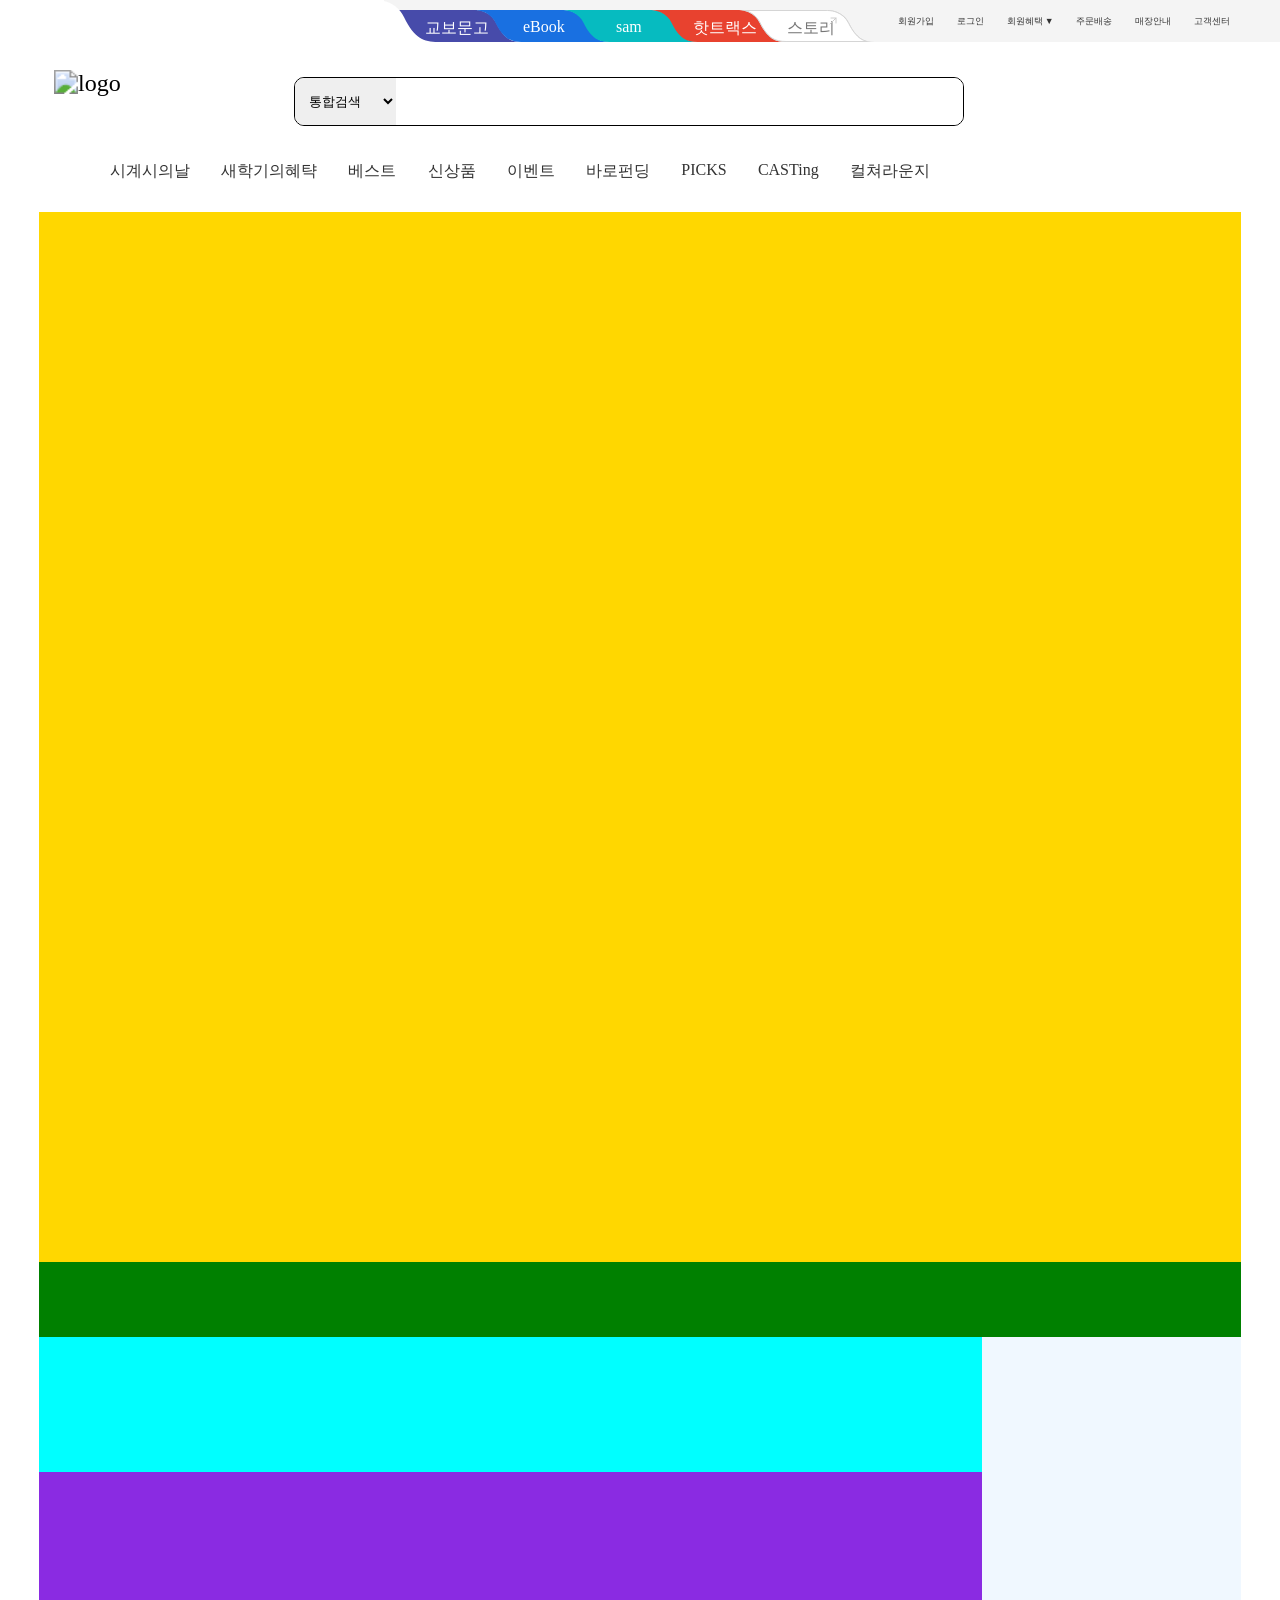
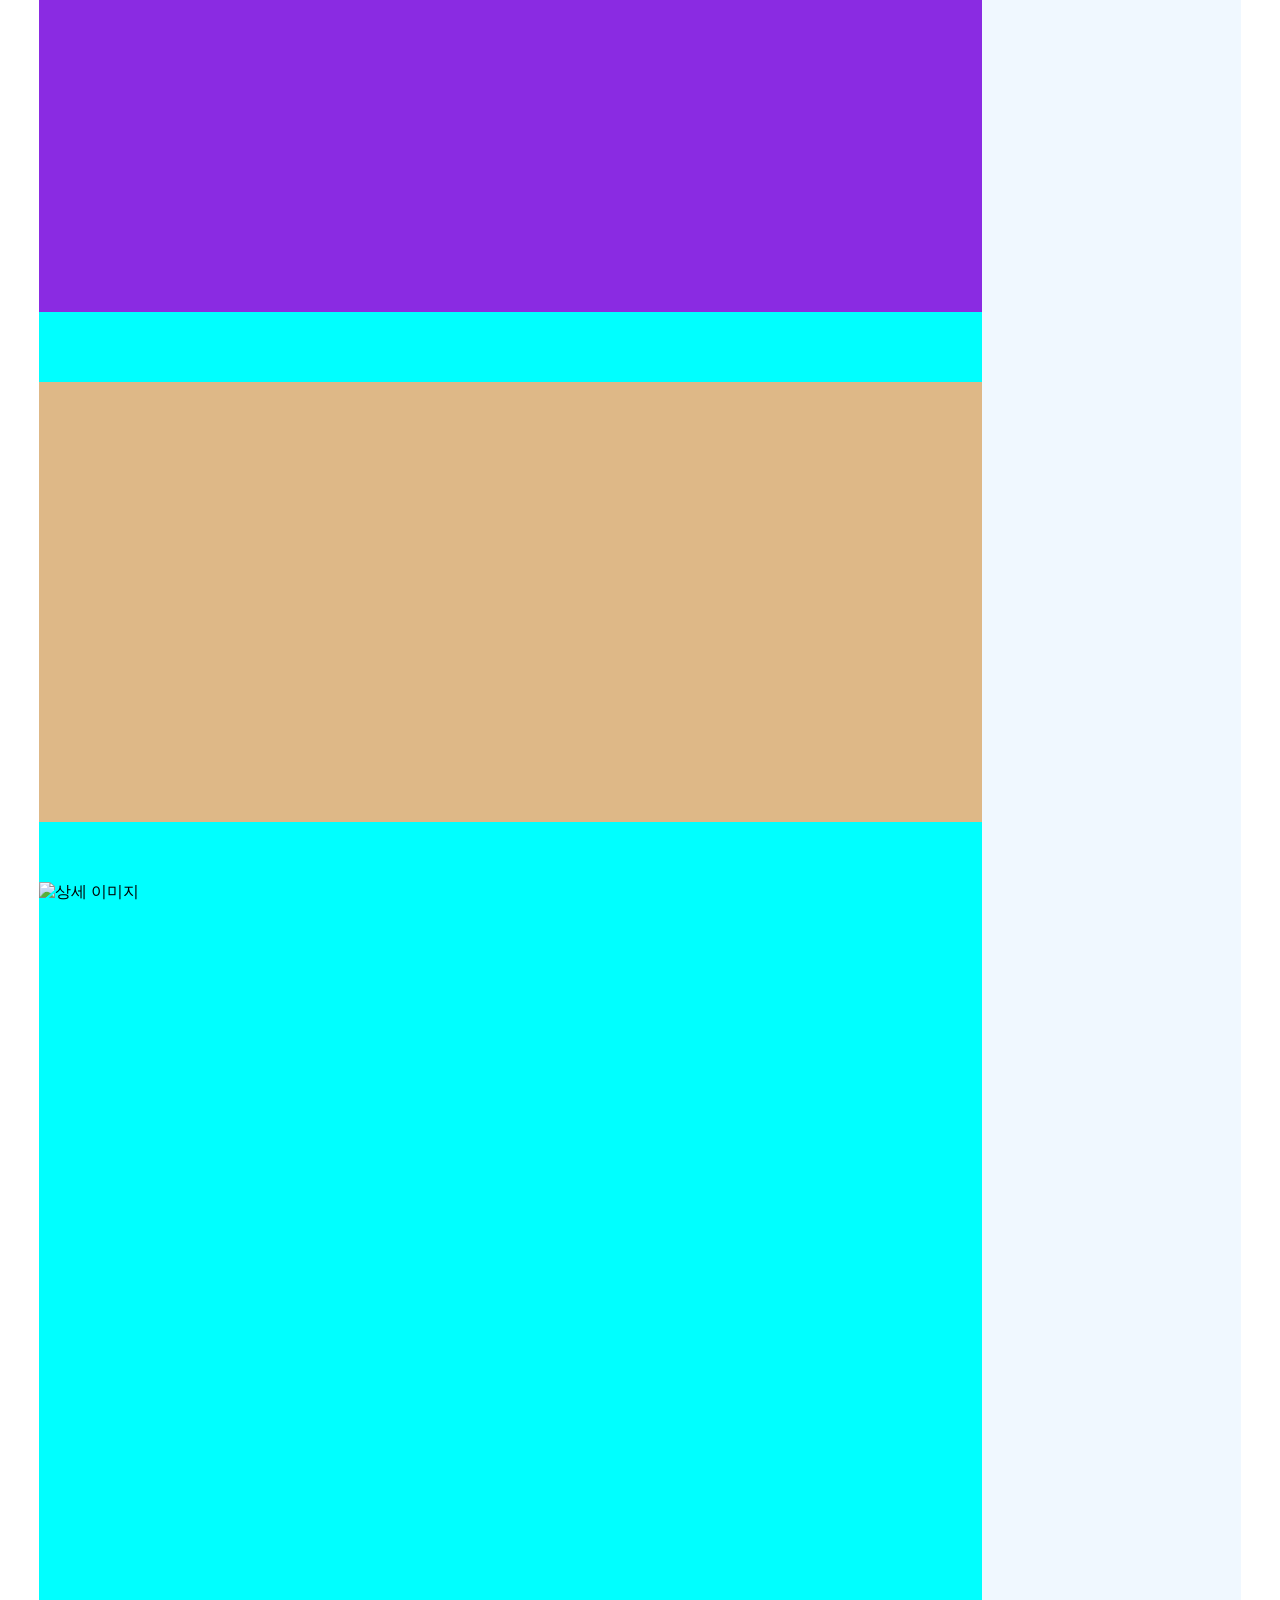
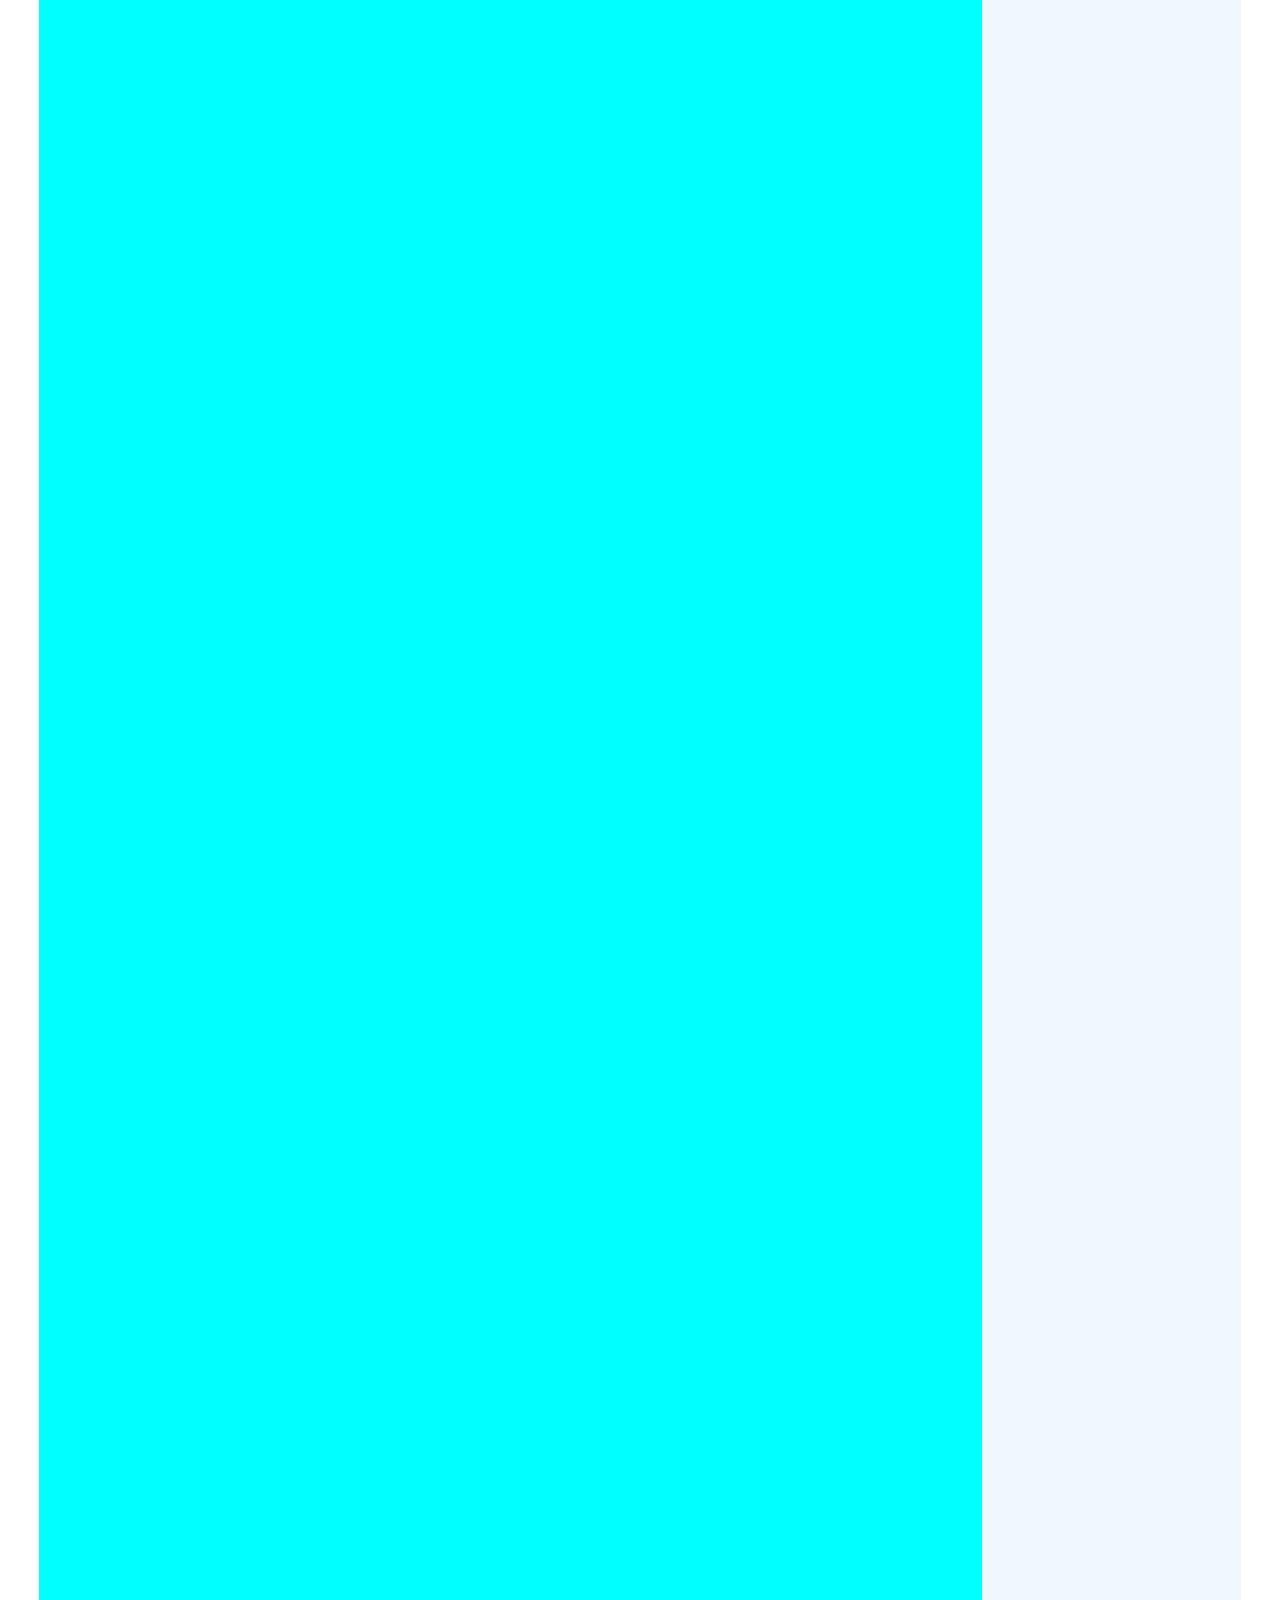
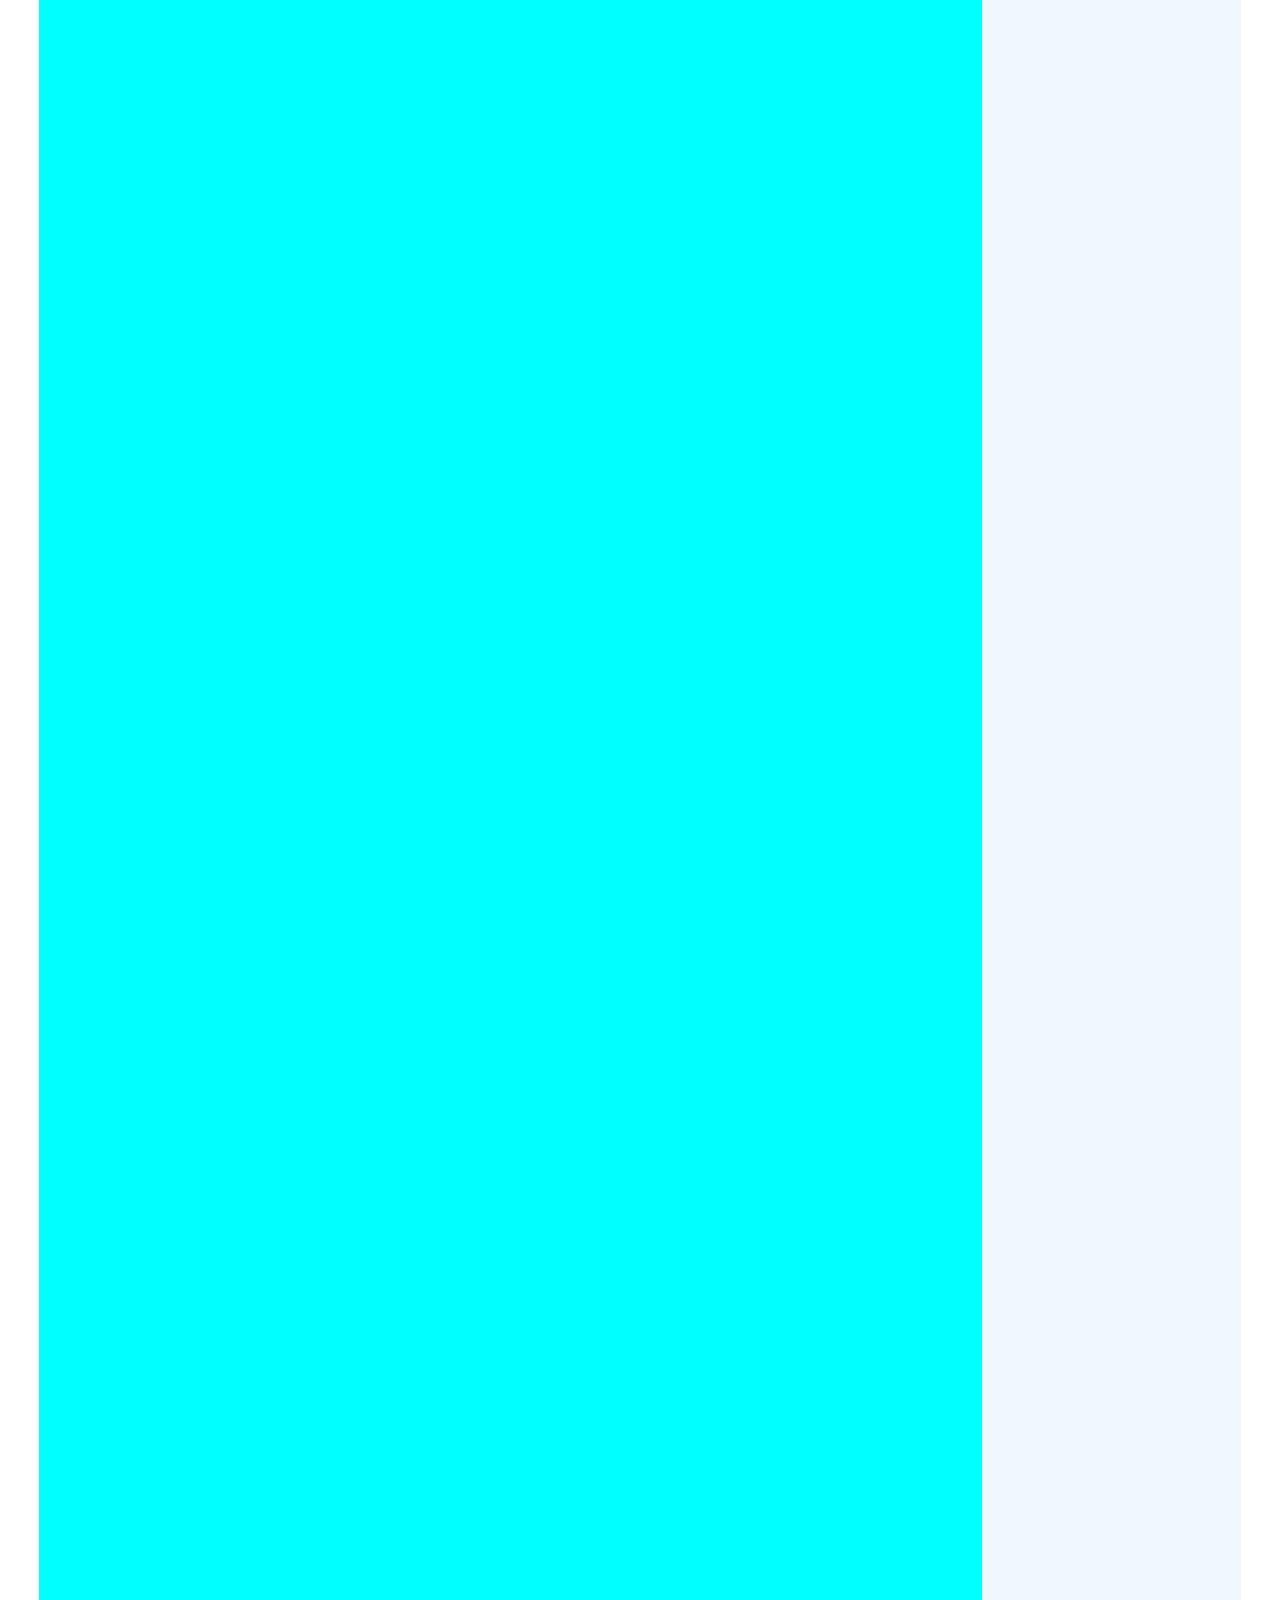
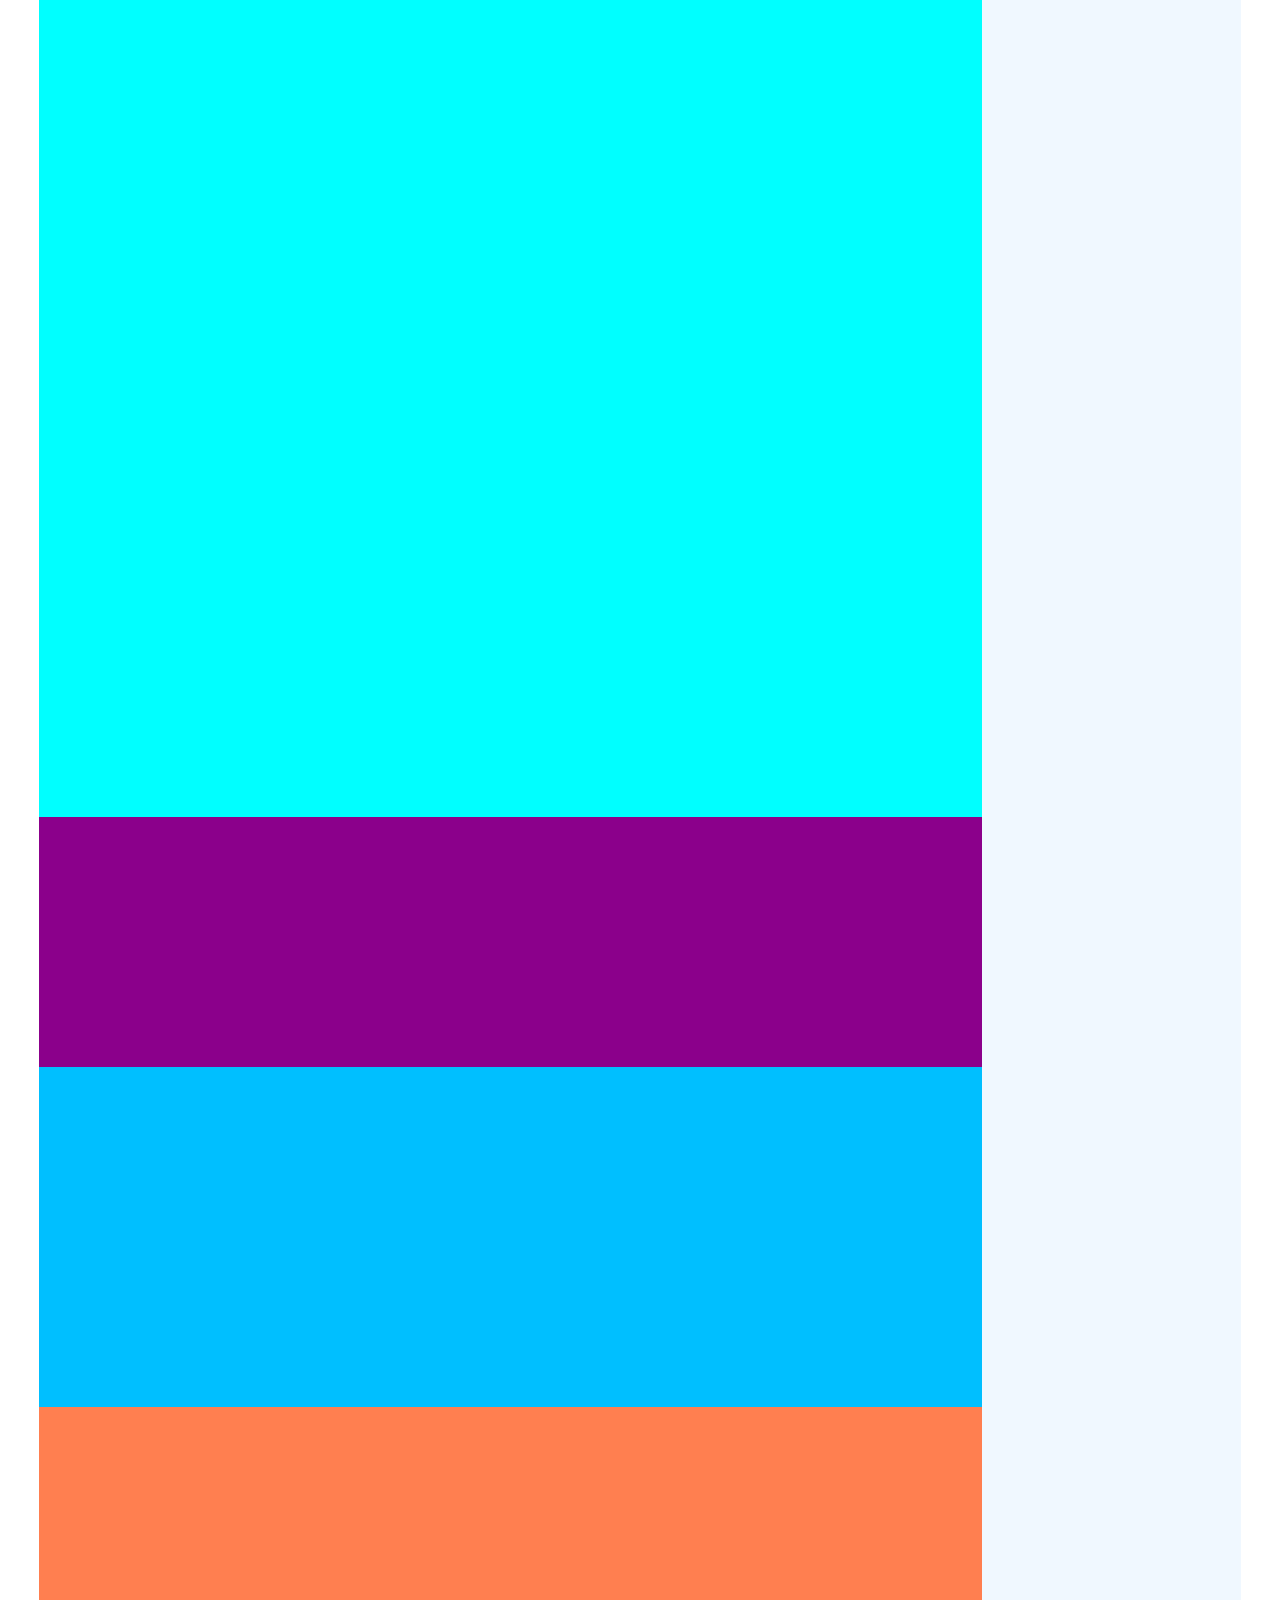
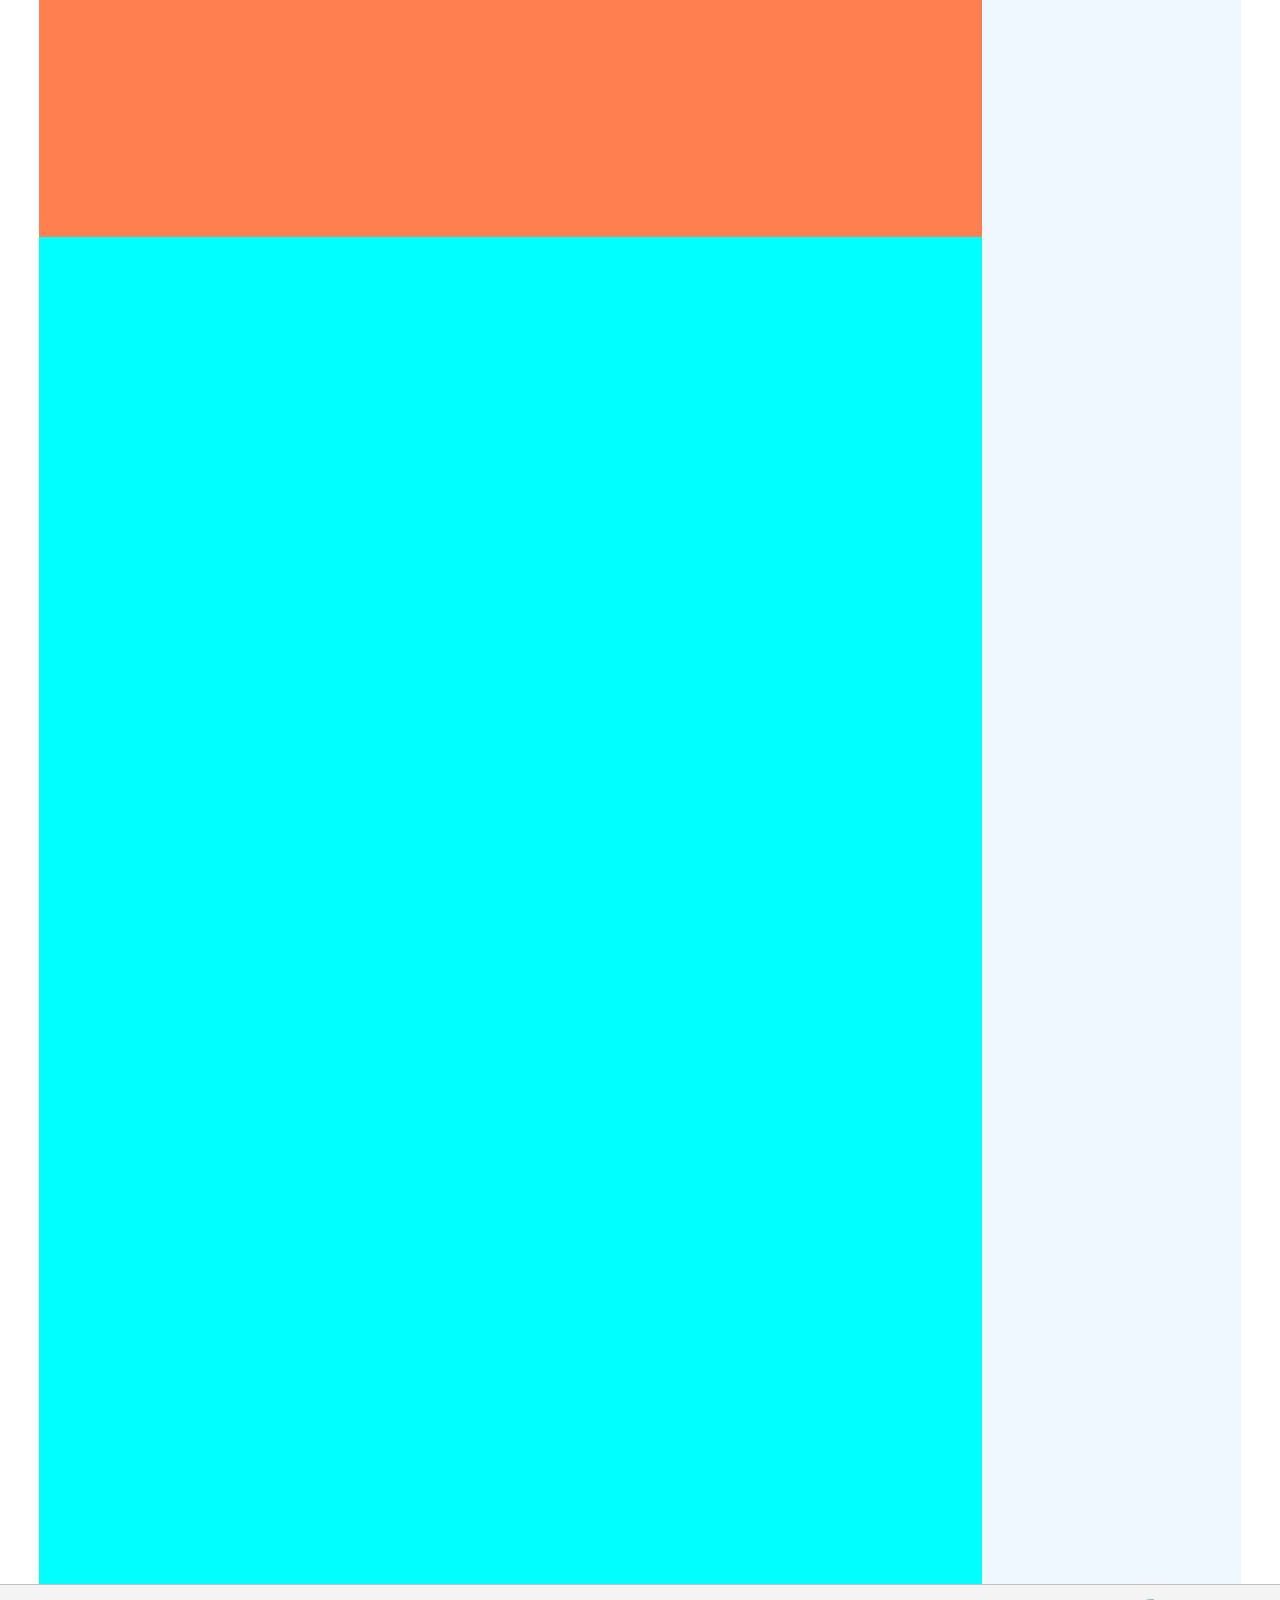
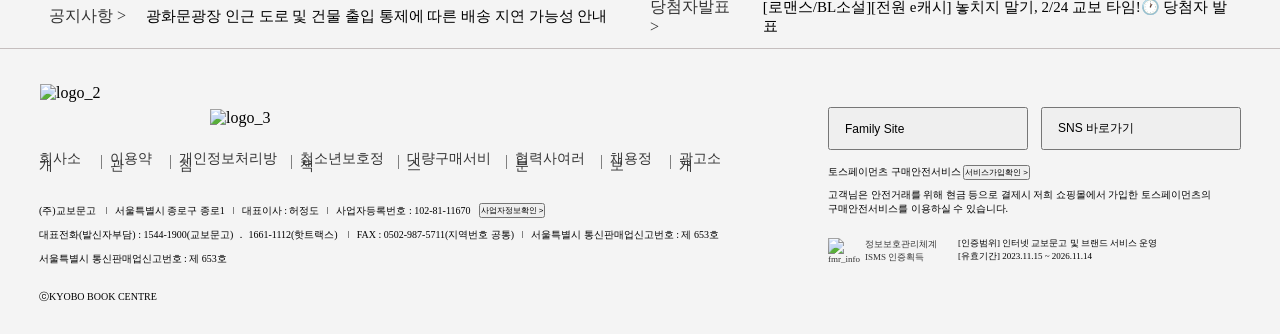
==== sub.html @ 7824c893 "20260326_sub" ====
<!DOCTYPE html>
<html lang="ko">

<head>
    <meta charset="UTF-8">
    <meta name="viewport" content="width=device-width, initial-scale=1.0">
    <title>교보문고sub</title>

    <!-- Link Swiper's CSS -->
    <link rel="stylesheet" href="https://cdn.jsdelivr.net/npm/swiper@12/swiper-bundle.min.css" />

    <link rel="stylesheet" href="https://use.fontawesome.com/releases/v7.0.0/css/all.css">

    <link rel="stylesheet" href="./css/sub.css">
    <link rel="stylesheet" href="./css/reset.css">
    <link rel="stylesheet" href="./css/common.css">
</head>

<body>
    <!-- 처음부터 카테고리, 로그인 -->
    <header>
        <div id="header_bottom">
            <div id="header_main">
                <div id="header_color">
                    <svg width="226" height="42" viewBox="0 0 226 42" fill="none" xmlns="http://www.w3.org/2000/svg">
                        <g clip-path="url(#clip0_9_267)">
                            <path
                                d="M-360 206.998V0.022915L159.58 0.022915C159.58 0.022915 179.08 -1.35128 188.066 17.1839C198.123 37.9462 207.811 42 221.891 42L1560 41.8008V207L-360 206.998Z"
                                fill="white"></path>
                        </g>
                        <defs>
                            <clipPath>
                                <rect width="226" height="42" fill="white"></rect>
                            </clipPath>
                        </defs>
                    </svg>
                    <div id="category">
                        <svg xmlns="http://www.w3.org/2000/svg" class="h-8 w-[484px] overflow-visible"><g transform="translate(4 0)"><g><a target="_self" class="service_mall_link" href="https://www.kyobobook.co.kr/"><path d="M0 0.0173792H84.361C84.361 0.0173792 99.2952 -1.02301 106.196 12.9956C113.924 28.6956 121.181 32 132 32H0V0.0173792Z" transform="translate(0 0)" fill="#474BAA"></path><text x="35" y="15" dy=".5em" fill="#ffffff" class="font-weight-bold font-text-l">교보문고</text></a></g></g><g transform="translate(89 0)"><g><a target="_self" class="service_mall_link" href="https://ebook.kyobobook.co.kr/"><path d="M135.995 31.9952H47.0166C44.445 32.0391 41.8775 31.7836 39.3696 31.2348C36.9695 30.6886 34.6941 29.7228 32.6571 28.3846C28.2668 25.4961 24.4518 20.607 20.6519 12.9973C18.4194 8.32105 14.5528 4.54662 9.72679 2.33129C6.67335 0.953423 3.36879 0.167557 0 0.0179913H87.913C88.0047 0.0121735 88.2475 0 88.6253 0C91.927 0.0355248 95.1902 0.687677 98.234 1.91939C100.57 2.86606 102.726 4.18222 104.61 5.81403C106.91 7.84018 108.776 10.2795 110.104 12.9945C113.898 20.6042 117.712 25.4932 122.103 28.3818C124.139 29.7198 126.413 30.6856 128.812 31.232C131.169 31.7519 133.582 32.0066 136 31.9904L135.995 31.9952Z" transform="translate(0 0)" fill="#1970E1"></path><text x="48" y="14" dy=".5em" fill="#ffffff" class="font-weight-bold font-text-l">eBook</text></a></g></g><g transform="translate(177 0)"><g><a target="_self" class="service_mall_link" href="https://sam.kyobobook.co.kr/"><path d="M135.995 31.9952H47.0166C44.445 32.0391 41.8775 31.7836 39.3696 31.2348C36.9695 30.6886 34.6941 29.7228 32.6571 28.3846C28.2668 25.4961 24.4518 20.607 20.6519 12.9973C18.4194 8.32105 14.5528 4.54662 9.72679 2.33129C6.67335 0.953423 3.36879 0.167557 0 0.0179913H87.913C88.0047 0.0121735 88.2475 0 88.6253 0C91.927 0.0355248 95.1902 0.687677 98.234 1.91939C100.57 2.86606 102.726 4.18222 104.61 5.81403C106.91 7.84018 108.776 10.2795 110.104 12.9945C113.898 20.6042 117.712 25.4932 122.103 28.3818C124.139 29.7198 126.413 30.6856 128.812 31.232C131.169 31.7519 133.582 32.0066 136 31.9904L135.995 31.9952Z" transform="translate(0 0)" fill="#06bbc0"></path><text x="53" y="13.5" dy=".5em" fill="#ffffff" class="font-weight-bold font-text-xl">sam</text></a></g></g><g transform="translate(265 0)"><g><a target="_self" class="service_mall_link" href="https://hottracks.kyobobook.co.kr/"><path d="M135.995 31.9952H47.0166C44.445 32.0391 41.8775 31.7836 39.3696 31.2348C36.9695 30.6886 34.6941 29.7228 32.6571 28.3846C28.2668 25.4961 24.4518 20.607 20.6519 12.9973C18.4194 8.32105 14.5528 4.54662 9.72679 2.33129C6.67335 0.953423 3.36879 0.167557 0 0.0179913H87.913C88.0047 0.0121735 88.2475 0 88.6253 0C91.927 0.0355248 95.1902 0.687677 98.234 1.91939C100.57 2.86606 102.726 4.18222 104.61 5.81403C106.91 7.84018 108.776 10.2795 110.104 12.9945C113.898 20.6042 117.712 25.4932 122.103 28.3818C124.139 29.7198 126.413 30.6856 128.812 31.232C131.169 31.7519 133.582 32.0066 136 31.9904L135.995 31.9952Z" transform="translate(0 0)" fill="#e8422f"></path><text x="42" y="15" dy=".5em" fill="#ffffff" class="font-weight-bold font-text-l">핫트랙스</text></a></g></g><g transform="translate(353 0)"><g><a target="_blank" class="service_mall_link" href="https://storynew.kyobobook.co.kr/story/main/initMain.ink"><path d="M135.995 31.9952H47.0166C44.445 32.0391 41.8775 31.7836 39.3696 31.2348C36.9695 30.6886 34.6941 29.7228 32.6571 28.3846C28.2668 25.4961 24.4518 20.607 20.6519 12.9973C18.4194 8.32105 14.5528 4.54662 9.72679 2.33129C6.67335 0.953423 3.36879 0.167557 0 0.0179913H87.913C88.0047 0.0121735 88.2475 0 88.6253 0C91.927 0.0355248 95.1902 0.687677 98.234 1.91939C100.57 2.86606 102.726 4.18222 104.61 5.81403C106.91 7.84018 108.776 10.2795 110.104 12.9945C113.898 20.6042 117.712 25.4932 122.103 28.3818C124.139 29.7198 126.413 30.6856 128.812 31.232C131.169 31.7519 133.582 32.0066 136 31.9904L135.995 31.9952Z" transform="translate(0 0)" fill="#d5d5d5"></path><path d="M121.828 28.7996C123.66 30.0032 125.679 30.9125 127.806 31.4952H47.0166V31.4951L47.0081 31.4952C44.4759 31.5385 41.9478 31.287 39.4784 30.7468C37.1367 30.2136 34.9175 29.2714 32.9317 27.9667C28.6481 25.1483 24.8828 20.35 21.1012 12.7779C18.8166 7.99502 14.8635 4.13906 9.93539 1.87688L9.93539 1.87687L9.93245 1.87555C8.72698 1.33158 7.48321 0.878194 6.2122 0.517991H87.913H87.9289L87.9447 0.516988C88.0256 0.511856 88.2569 0.500058 88.6226 0.5C91.8611 0.535181 95.0615 1.17502 98.0463 2.38279C100.332 3.30878 102.439 4.59572 104.281 6.1904C106.531 8.17342 108.356 10.5597 109.654 13.2141L109.656 13.2176C113.469 20.8625 117.331 25.8412 121.828 28.7995L121.828 28.7996Z" transform="translate(0 0)" fill="#ffffff" stroke="#d5d5d5"></path><text x="48" y="15" dy=".5em" fill="#767676" class="font-weight-medium font-text-l">스토리</text></a></g><g transform="translate(87 6)" fill="none"><g><path d="M5 2H10V7" stroke="#CCCCCC" stroke-linecap="round"></path><path d="M10 2L4 8" stroke="#CCCCCC" stroke-linecap="round"></path></g></g></g></svg>
                    </div>
                    <div id="login">
                        <nav>
                            <ul>
                                <li><a href="#">회원가입</a></li>
                                <li><a href="#">로그인</a></li>
                                <li><a href="#">회원혜택 ▼</a></li>
                                <li><a href="#">주문배송</a></li>
                                <li><a href="#">매장안내</a></li>
                                <li><a href="#">고객센터</a></li>
                            </ul>
                        </nav>
                    </div>
                </div>
            </div>
        </div>
    </header>

    <!-- 로고부터 메뉴 -->
    <main>
        <div id="main_top">
            <div id="mt_top">
                <div id="logo">
                    <img src="https://contents.kyobobook.co.kr/resources/fo/images/common/ink/united/logo_book.svg"
                        alt="logo">
                </div>
                <div id="search">
                    <select id="search_category">
                        <option value="title">통합검색</option>
                        <option value="second">교보문고</option>
                        <option value="third">eBook</option>
                        <option value="fourth">sam</option>
                        <option value="fifth">핫트랙스</option>
                    </select>
                    <input type="text" id="search_main" onkeyup="searchTable()">
                    <button id="search_btn"><i class="fa-solid fa-magnifying-glass"></i></button>
                </div>
                <div id="emoticon">
                    <div id="shopping">
                        <i class="fa-solid fa-cart-shopping"></i>
                    </div>
                    <div id="mypage">
                        <i class="fa-regular fa-circle-user"></i>
                    </div>
                </div>
            </div>
            <div id="menu">
                <div id="menu_img">
                    <button id="menu_img_btn">
                        <i class="fa-solid fa-bars"></i>
                    </button>
                </div>
                <div id="menu_text">
                    <nav>
                        <ul>
                            <li><a href="#">시계시의날</a></li>
                            <li><a href="#">새학기의혜탹</a></li>
                            <li><a href="#">베스트</a></li>
                            <li><a href="#">신상품</a></li>
                            <li><a href="#">이벤트</a></li>
                            <li><a href="#">바로펀딩</a></li>
                            <li><a href="#">PICKS</a></li>
                            <li><a href="#">CASTing</a></li>
                            <li><a href="#">컬쳐라운지</a></li>
                        </ul>
                    </nav>
                </div>
            </div>
        </div>
    </main>

    <!-- 메인 이후부터 이 책의 이벤트 전까지 -->
    <div id="main_page"></div>

    <!-- 이 책의 이벤트부터  북트레일러 전까지 -->
    <div id="sub_page">
        <!-- 이 책의 이벤트부터 미디어추천까지 -->
        <div id="sub_page_left">
            <div id="sub_event"></div>
            <div id="sub_bookcard"></div>
            <div id="sub_AI"></div>
            <div id="sub_img">
                <img src="https://contents.kyobobook.co.kr/sih/fit-in/814x0/dtl/illustrate/735/i9788925588735.jpg" alt="상세 이미지">
            </div>
            <div id="sub_introduction"></div>
            <div id="sub_Awards"></div>
            <div id="sub_introduction_main"></div>
        </div>

        <!-- 기분 좋은 발견부터 쭉 -->
         <div id="sub_page_right">

         </div>
    </div>







    <!-- 공지사항부터 마지막까지 -->
    <footer>
        <div class ="full-inner">
            <div id="footer_top">
                <div id="ft_left">
                    <a href="#">공지사항 ></a>
                    <span>광화문광장 인근 도로 및 건물 출입 통제에 따른 배송 지연 가능성 안내</span>
                </div>
                <div id="ft_right">
                    <a href="#">당첨자발표 ></a>
                    <span>[로맨스/BL소설][전원 e캐시] 놓치지 말기, 2/24 교보 타임!🕐 당첨자 발표</span>
                </div>
            </div>
        </div>
        <div id="footer_main">
            <div id="fm_left">
                <div id="fml_logo">
                    <div id="fml_logo_1">
                        <img src="https://contents.kyobobook.co.kr/resources/images/logo/logo-kbb.svg"
                        alt="logo_2">
                    </div>
                    <div id="fml_logo_2">
                        <img src="https://contents.kyobobook.co.kr/resources/images/logo/mark-kcsi.svg" alt="logo_3">
                    </div>
                </div>
                <div id="fml_info1">
                    <nav>
                        <ul>
                            <li><a href="#">회사소개</a></li>
                            <li><a href="#">이용약관</a></li>
                            <li><a href="#">개인정보처리방침</a></li>
                            <li><a href="#">청소년보호정책</a></li>
                            <li><a href="#">대량구매서비스</a></li>
                            <li><a href="#">협력사여러분</a></li>
                            <li><a href="#">채용정보</a></li>
                            <li><a href="#">광고소개</a></li>
                        </ul>
                    </nav>
                </div>
                <div id="fml_info2">
                    <div id="fml_info2_1">
                        <nav>
                            <ul>
                                <li>(주)교보문고</li>
                                <li>서울특별시 종로구 종로1</li>
                                <li>대표이사 : 허정도</li>
                                <li>사업자등록번호 : 102-81-11670</li>
                            </ul>
                        </nav>
                        <button>사업자정보확인 ></button>
                    </div>
                    <div id="fml_info2_2">
                        <nav>
                            <ul>
                                <li>대표전화(발신자부담) : 1544-1900(교보문고) ． 1661-1112(핫트랙스)</li>
                                <li>FAX : 0502-987-5711(지역번호 공통)</li>
                                <li>서울특별시 통신판매업신고번호 : 제 653호</li>
                            </ul>
                        </nav>
                    </div>
                    <div id="fml_info2_3">
                        <nav>
                            <ul>
                                <li>서울특별시 통신판매업신고번호 : 제 653호</li>
                            </ul>
                        </nav>
                    </div>
                </div>
                <div id="fml_info3">
                    <nav>
                        <ul>
                            <li>ⓒKYOBO BOOK CENTRE</li>
                        </ul>
                    </nav>
                </div>
            </div>
            <div id="fm_right">
                <div id="fmr_info1">
                    <button>Family Site</button>
                    <button>SNS 바로가기</button>
                </div>
                <div id="fmr_info2">
                    <div id="fmr_info2_top">
                        <span>토스페이먼츠 구매안전서비스</span>
                        <button>서비스가입확인 ></button>
                    </div>
                    <div id="fmr_info2_down">
                        <span>고객님은 안전거래를 위해 현금 등으로 결제시 저희 쇼핑몰에서 가입한 토스페이먼츠의<br>구매안전서비스를 이용하실 수 있습니다.</span>
                    </div>
                </div>
                <div id="fmr_info3">
                    <div id="fmr_info3_left">
                        <a href="#">
                            <img src="https://contents.kyobobook.co.kr/display/next/ui-welcome/build-1774322410/_next/static/media/img-isms.7771a77c.png" alt="fmr_info3_left">
                            <span>정보보호관리체계<br>ISMS 인증획득</span>
                        </a>
                    </div>
                    <div id="fmr_info3_right">
                        <span>[인증범위] 인터넷 교보문고 및 브랜드 서비스 운영<br>[유효기간] 2023.11.15 ~ 2026.11.14</span>
                    </div>
                </div>
            </div>
        </div>
    </footer>

    <!-- Swiper JS -->
    <script src="https://cdn.jsdelivr.net/npm/swiper@12/swiper-bundle.min.js"></script>

    <!-- Initialize Swiper -->

</body>

</html>
---- css/sub.css ----
@charset "utf-8";

/*//////////////////////// hearder ////////////////////////*/
header {
    width: 100%;
    height: 42px;
    margin: 0 auto;
}

/*//////////////////////// main ////////////////////////*/
main {
    width: 1202px;
    height: 150px;
    margin: 0 auto;
    margin-top: 0px;
}

#main_page {
    width: 1202px;
    height: 1050px;
    margin: 0 auto;
    padding-top: 90px;
    background-color: gold;
}

#sub_page {
    width: 1202px;
    height: 8322px;
    margin: 0 auto;
    background-color: green;
    display: flex;
    justify-content: space-between;
    padding-top: 75px;
}

#sub_page_left {
    width: 100%;
    height: 100%;
    background-color: aqua;
}

#sub_event {
    width: 805px;
    width: 515px;
    background-color: azure;
}

#sub_bookcard {
    width: 100%;
    height: 440px;
    margin-top: 135px;
    background-color: blueviolet;
}

#sub_AI {
    width: 100%;
    height: 440px;
    margin-top: 70px;
    background-color:burlywood;
}

#sub_img {
    width: 100%;
    height: 4670px;
    margin-top: 60px;
}

#sub_introduction {
    width: 100%;
    height: 250px;
    margin-top: 65px;
    background-color: darkmagenta;
}

#sub_Awards {
    width: 100%;
    height: 340px;
    padding: 30px 0 30px 0; 
    background-color: deepskyblue;
}

#sub_introduction_main {
    width: 100%;
    height: 430px;
    background-color: coral;
}

#sub_page_right {
    width: 330px;
    height: 100%;
    padding: 30px 0 70px 0;
    background-color: aliceblue;
}
---- css/common.css ----
@charset "utf-8";

/*//////////////////////// hearder ////////////////////////*/
#header_top_img {
    width: 100%;
    display: flex;
    justify-content: center;
    background-color: #f4f4f4;
}

#header_bottom {
    width: 100%;
    height: 42px;
    background-color: #f4f4f4;
    background: linear-gradient(to right, white 0%, white 30%, #f4f4f4 30%, #f4f4f4 100%);
}

#header_main {
    width: 1202px;
    height: 42px;
    margin: 0 auto;
    display: flex;
    justify-content: flex-end;
}

#header_color {
    width: 1025px;
    height: 100%;
    display: flex;
    justify-content: space-between;
    align-items: center;
    position: relative;
}

#header_color svg {
    position: relative;
    z-index: 1;
}

#category {
    width: 575px;
    height: 42px;
    position: absolute;
    bottom: 0;
    left: 160px;
    
}

#category svg {
    padding-left: 10px;
    padding-top: 10px;
    width: 100%;
    height: 100%;
    z-index: 0;
}

#login {
    width: 354px;
    height: 14px;
}

#login nav ul {
    display: flex;
    justify-content: space-around;
    font-size: 9px;
    padding: 0.635px 0 0.635px 0;
}

/*//////////////////////// main ////////////////////////*/

#main_top {
    width: 100%;
    height: 145px;
    margin-top: 20px;
}

#mt_top {
    width: 100%;
    height: 78px;
    display: flex;
    justify-content: space-between;
}

#logo {
    width: 180px;
    height: 52px;
    margin: 21px 0 0 60px;
    transform: scale(1.5);
}

#search {
    width: 669.57px;
    height: 49px;
    margin-top: 15px;
    margin-right: 100px;
    display: flex;
    border-radius: 10px;
    overflow: hidden;
    justify-content: space-between;
    border: 1px solid black;
}

#search_category {
    width: 120px;
    height: 100%;
    border: none;
    padding-left: 10px;
}

#search_main {
    width: 100%;
    height: 100%;
    border: none;
    outline: none;
    padding-left: 20px;
}

#search_btn {
    border: none;
    background-color: #fff;
    padding-right: 15px;
}

#search_btn i {
    background-color: transparent;
}


#emoticon {
    display: flex;
    justify-content: flex-end;
    margin-right: 30px;
}

#shopping {
    i {
        display: inline-block;
        width: 32px;
        height: 28px;
        margin: 33px 20px 0 20px;
        transform: scale(1.4);
        box-sizing: border-box;
    }
}

#mypage {
    i {
        display: inline-block;
        width: 49px;
        height: 49px;
        margin: 45px 1px 0 10px;
        transform: scale(1.9);
        box-sizing: border-box;
    }
}

#menu {
    width: 100%;
    height: 67px;
    display: flex;
    align-items: center;
}

#menu_img {
    width: 46px;
    height: 46px;
    transform: scale(1.7);
    padding: 9px 0 0 20px;
}

#menu_img_btn {
    border: none;
    background-color: #fff;
}

#menu_img_btn i {
    background-color: transparent;
}


#menu_text {
    width: 845px;
    height: 67px;
    align-content: center;
    
}

#menu_text nav ul{
    display: flex;
    justify-content: space-between;
    padding: 0 0 4px 25px;
}

/*//////////////////////// footer ////////////////////////*/
footer {
    width: 100%;
    height: 350px;
    margin: 0 auto;
    background-color: #f4f4f4;
}

footer .full-inner {
    width: 100%;
    height: 65px;
    border-top: 1px solid #c5bebe;
    border-bottom: 1px solid #c5bebe;
}

#footer_top {
    width: 1202px;
    height: 100%;
    margin: 0 auto;
    display: flex;
}

#ft_left {
    width: 591px;
    height: 100%;
    margin-left: 10px;
    display: flex;
    align-items: center;
}

#ft_right {
    width: 591px;
    height: 100%;
    margin-left: 10px;
    display: flex;
    align-items: center;
}

#footer_top a {
    margin-right: 20px;
}

#footer_top span {
    font-size: 15px;
}

#footer_main {
    width: 1202px;
    height: 285px;
    margin: 0 auto;
    display: flex;
    justify-content: space-between;
}

#fm_left {
    width: 700px;
    height: 100%;
    padding-top: 35px;
}

#fml_logo {
    width: 100%;
    height: 65px;
    padding-left: 1px;
    display: flex;
}

#fml_logo_1 {
    width: 150px;
    height: 43px;
}

#logo_2 {
    width: 180px;
    height: 52px;
    margin: 21px 0 0 60px;
    transform: scale(1.5);
}

#fml_logo_2 {
    width: 150px;
    height: 43px;
    margin-left: 20px;
    display: flex;
    align-items:flex-end;
}

#logo_3 {
    width: 180px;
    height: 52px;
    margin: 21px 0 0 60px;
    transform: scale(1.5);
}

#fml_info1 {
    width: 100%;
    height: 47px;
}

#fml_info1 nav ul {
    display: flex;
    font-size: 14px;
    line-height: 7px;
    padding-top: 6px;
}

#fml_info1 nav ul li {
    padding: 0 8px;
    border-right: 1px solid gray;
}

#fml_info1 nav ul li:first-child {
    padding: 0 10px 0 0;
}

#fml_info1 nav ul li:last-child {
    border-right: none;
}

#fml_info2 {
    width: 100%;
    height: 94px;
    display: flex;
    flex-direction: column;
    padding-top: 5px
}

#fml_info2 nav ul {
    display: flex;
    font-size: 10px;
    line-height: 7px;
    padding-top: 6px;
}

#fml_info2 nav ul li {
    padding: 0 8px;
    border-right: 1px solid gray;
}

#fml_info2 nav ul li:first-child {
    padding: 0 10px 0 0;
}

#fml_info2 nav ul li:last-child {
    border-right: none;
}

#fml_info2_1{
    display: flex;
}

#fml_info2 button {
    margin-top: 2px;
    font-size: 8px;
}

#fml_info2_2 {
    padding-top: 7px;
}

#fml_info2_3 {
    padding-top: 11px;
}

#fml_info3 {
    width: 100%;
    height: 44px;
    font-size: 10px;
}

#fm_right {
    width: 413px;
    height: 227px;
    margin-top: 58px;
}

#fmr_info1 {
    width: 100%;
    height: 43px;
    display: flex;
    justify-content: space-between;
}

#fmr_info1 button {
    width: 200px;
    height: 100%;
    text-align: start;
    padding-left: 15px;
    font-size: 12px;
}

#fmr_info2 {
    width: 100%;
    height: 78px;
    padding-top: 8px;
}

#fmr_info2_top {
    font-size: 10px;
    padding-top: 5px;
}

#fmr_info2_top button {
    font-size: 8px;
    margin-top: 2px;
}

#fmr_info2_down {
    font-size: 10px;
    padding-top: 8px;
}

#fmr_info3 {
    width: 100%;
    height: 106px;
    display: flex;
}

#fmr_info3_left {
    width: 130px;
    height: 100%;
    padding-top: 10px;
}

#fmr_info3_left a {
    display: flex;
    font-size: 9px;
}

#fmr_info3_left img {
    width: 32px;
    height: 32px;
}

#fmr_info3_left span {
    width: 98px;
    height: 100%;
    margin-left: 5px;
}

#fmr_info3_right {
    width: 283px;
    height: 100%;
    font-size: 9px;
    padding-top: 9px;
}
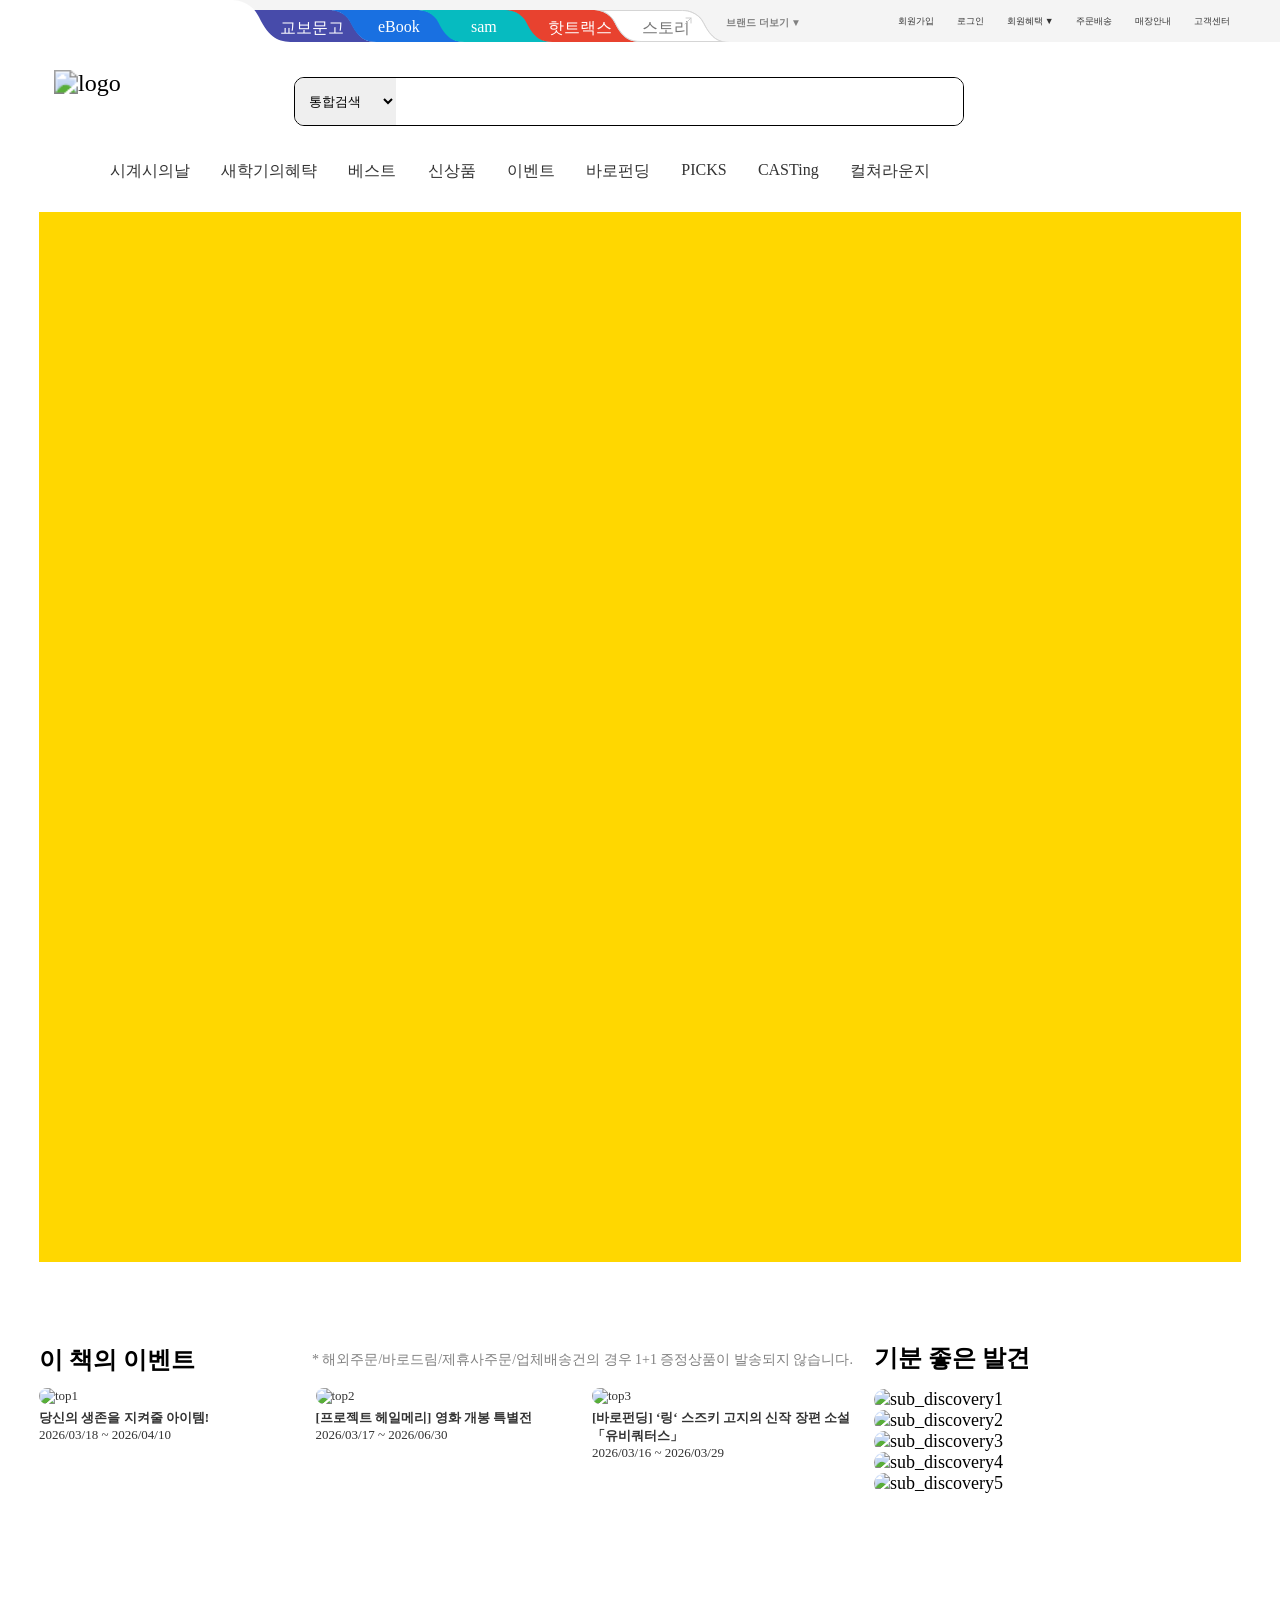
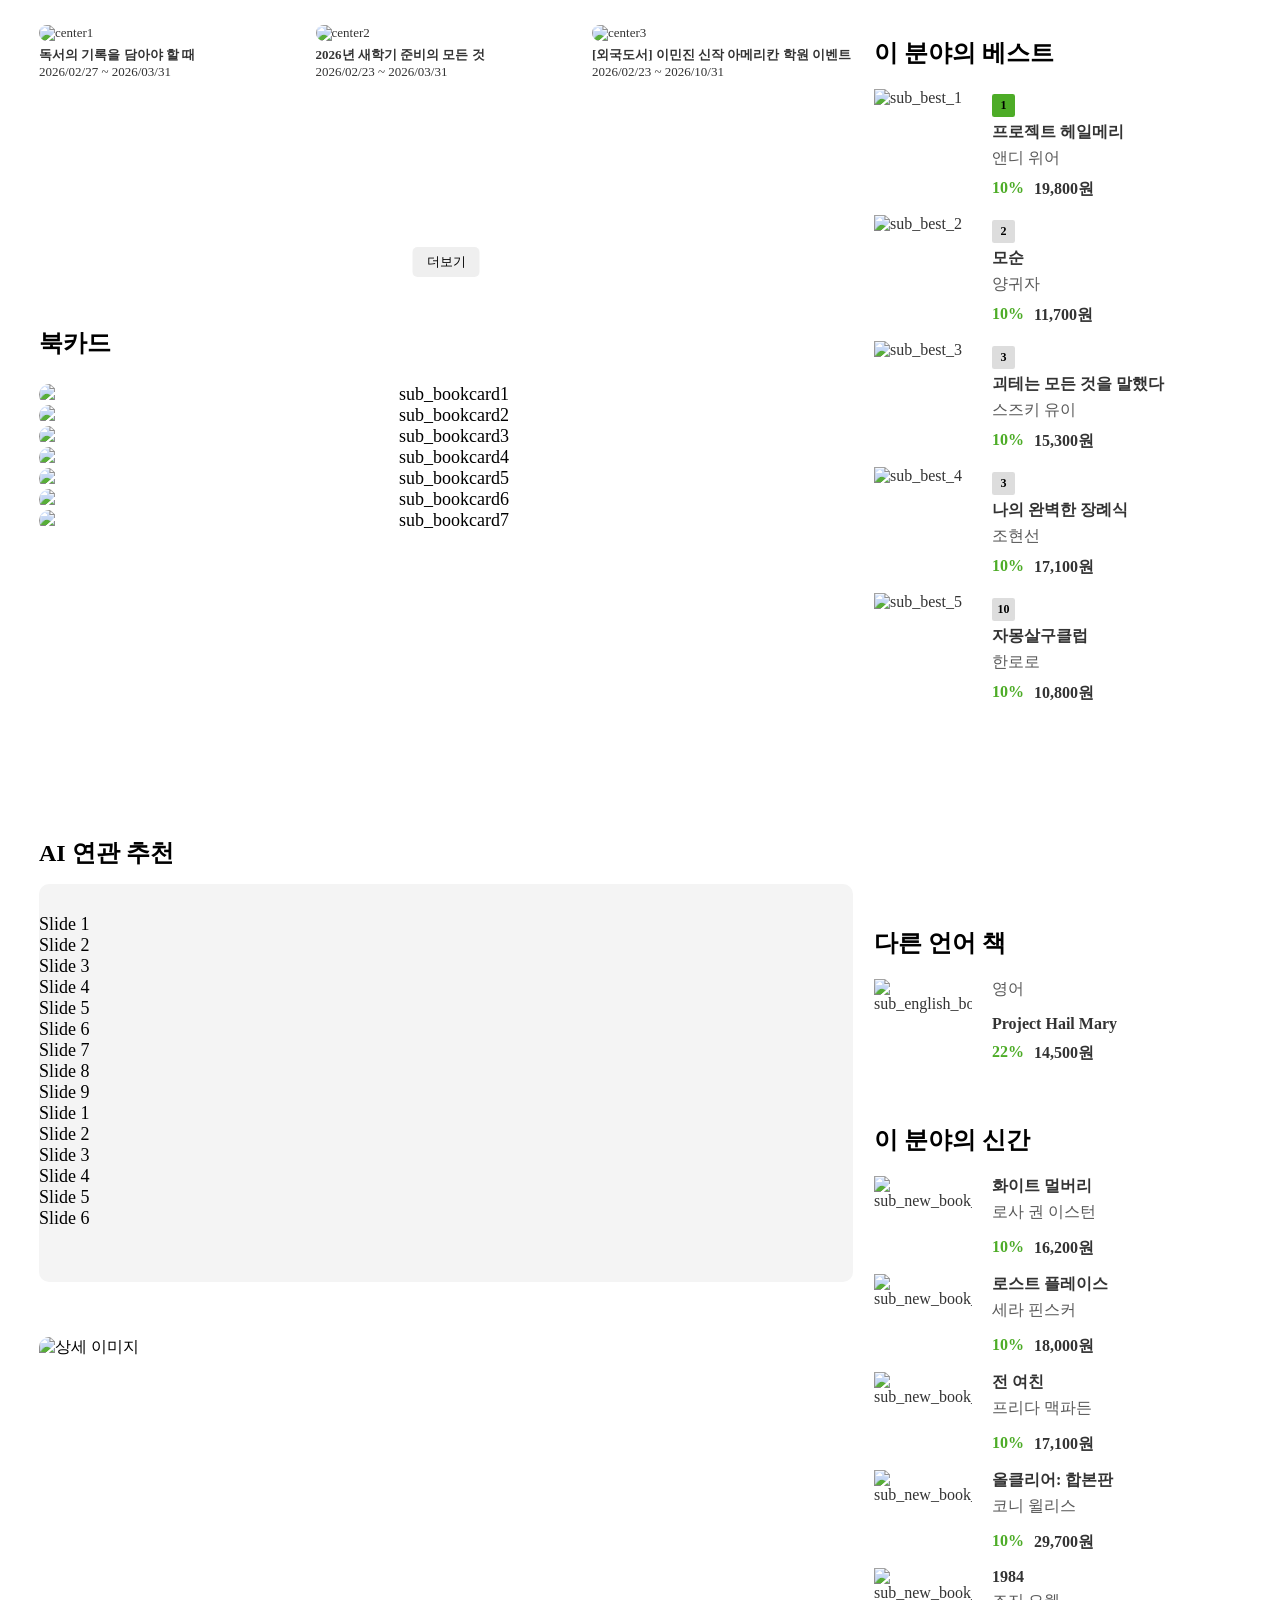
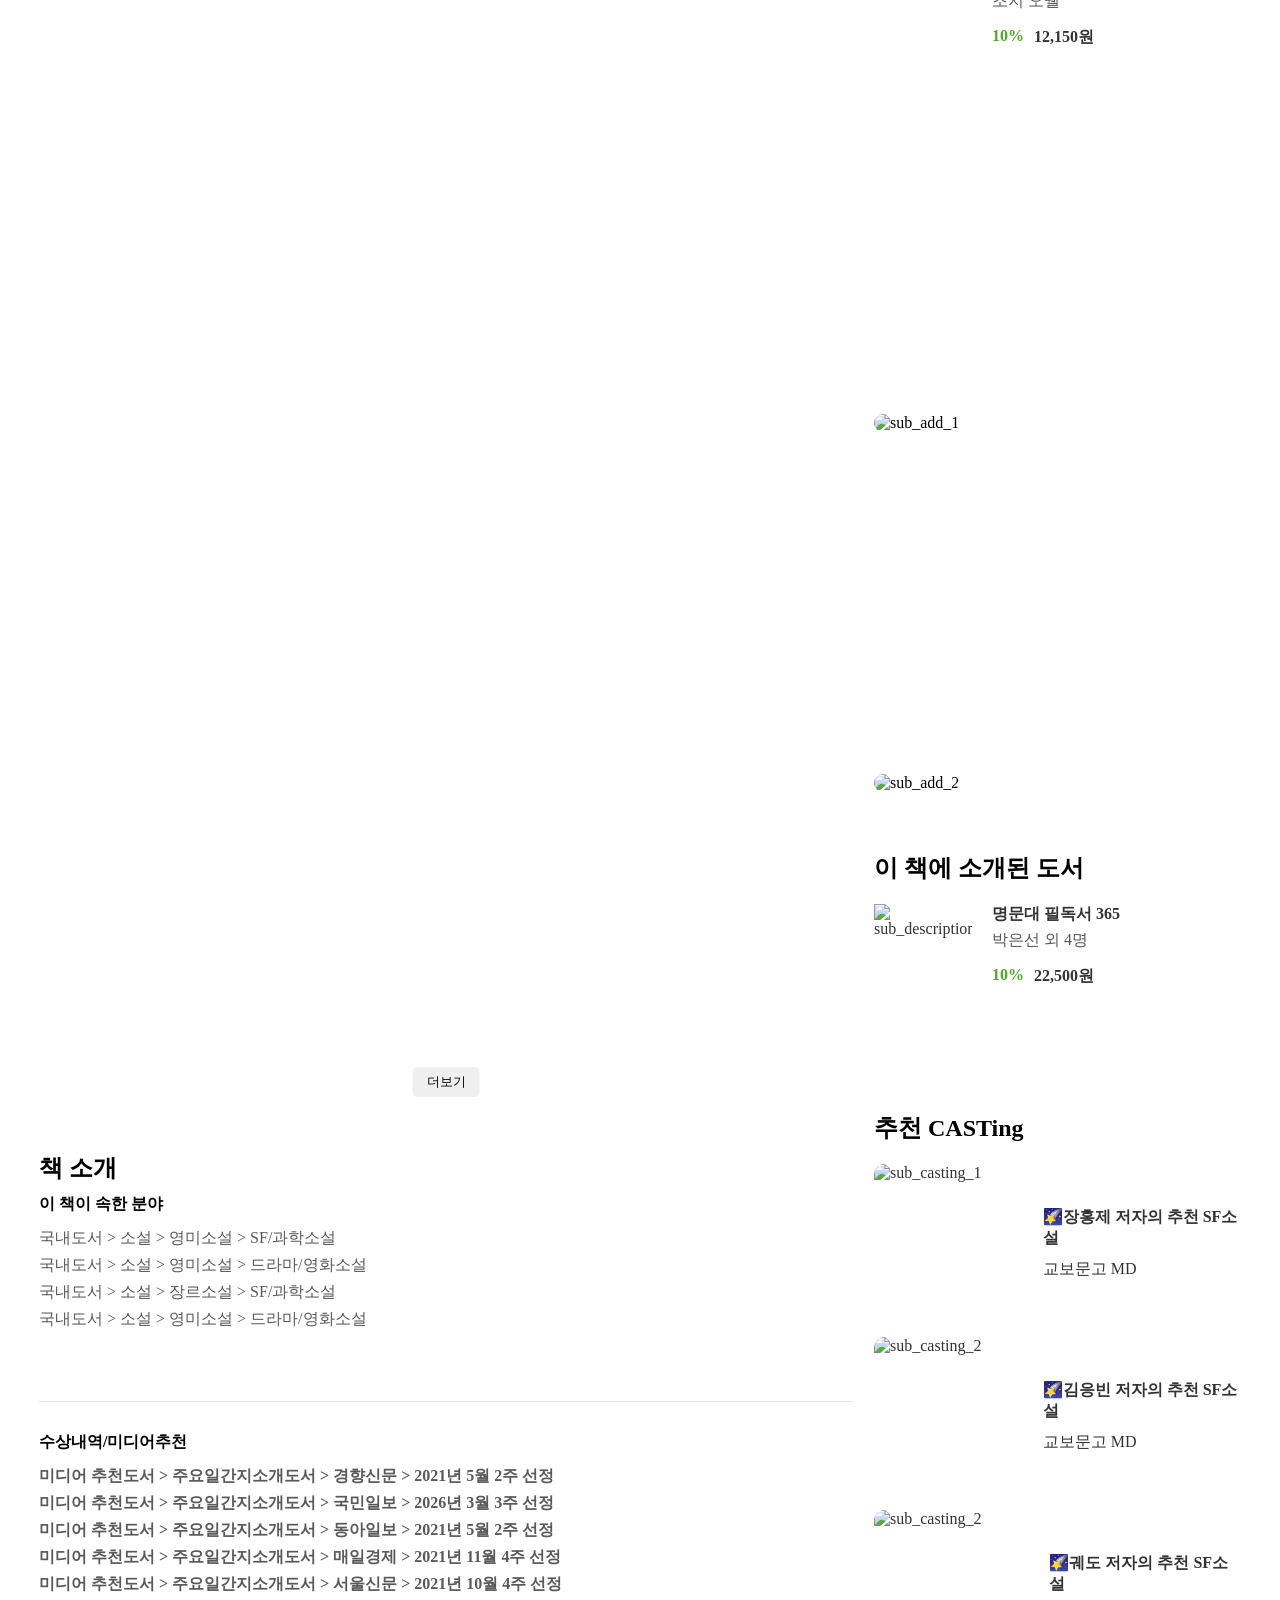
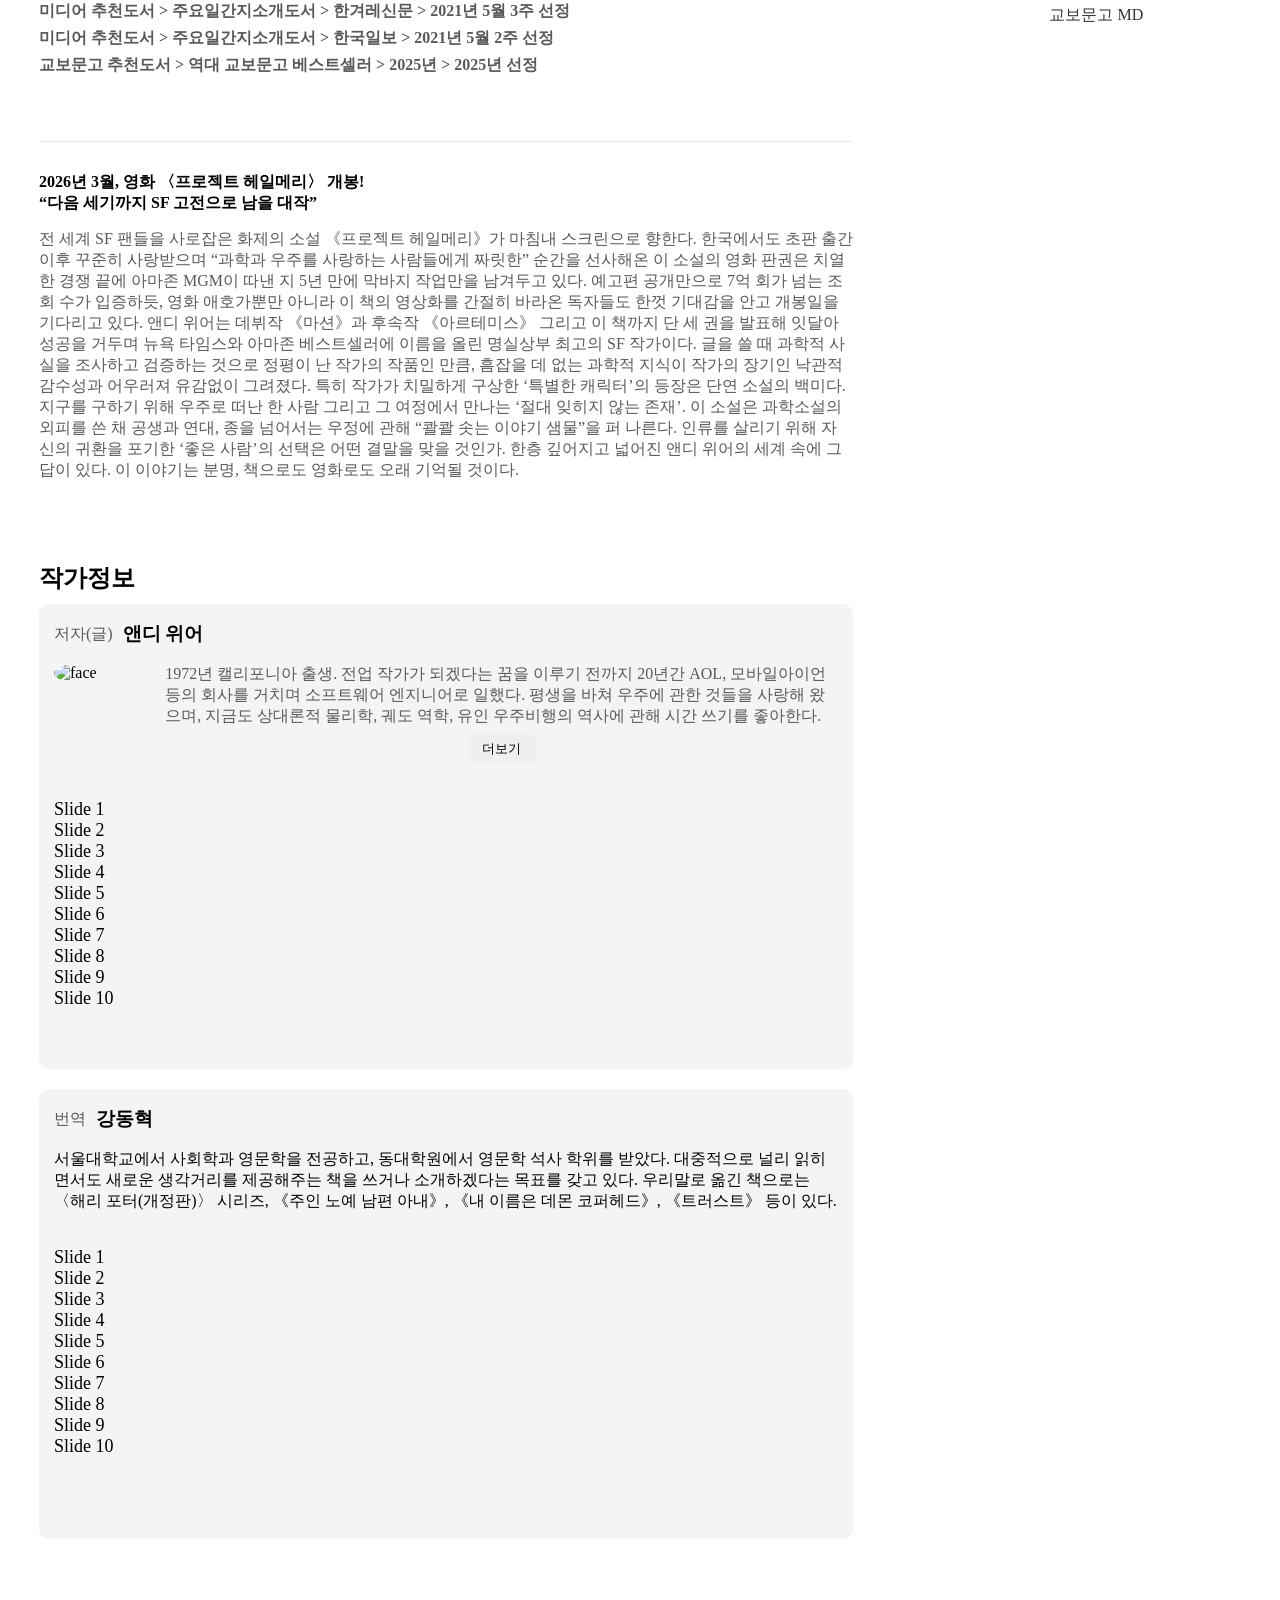
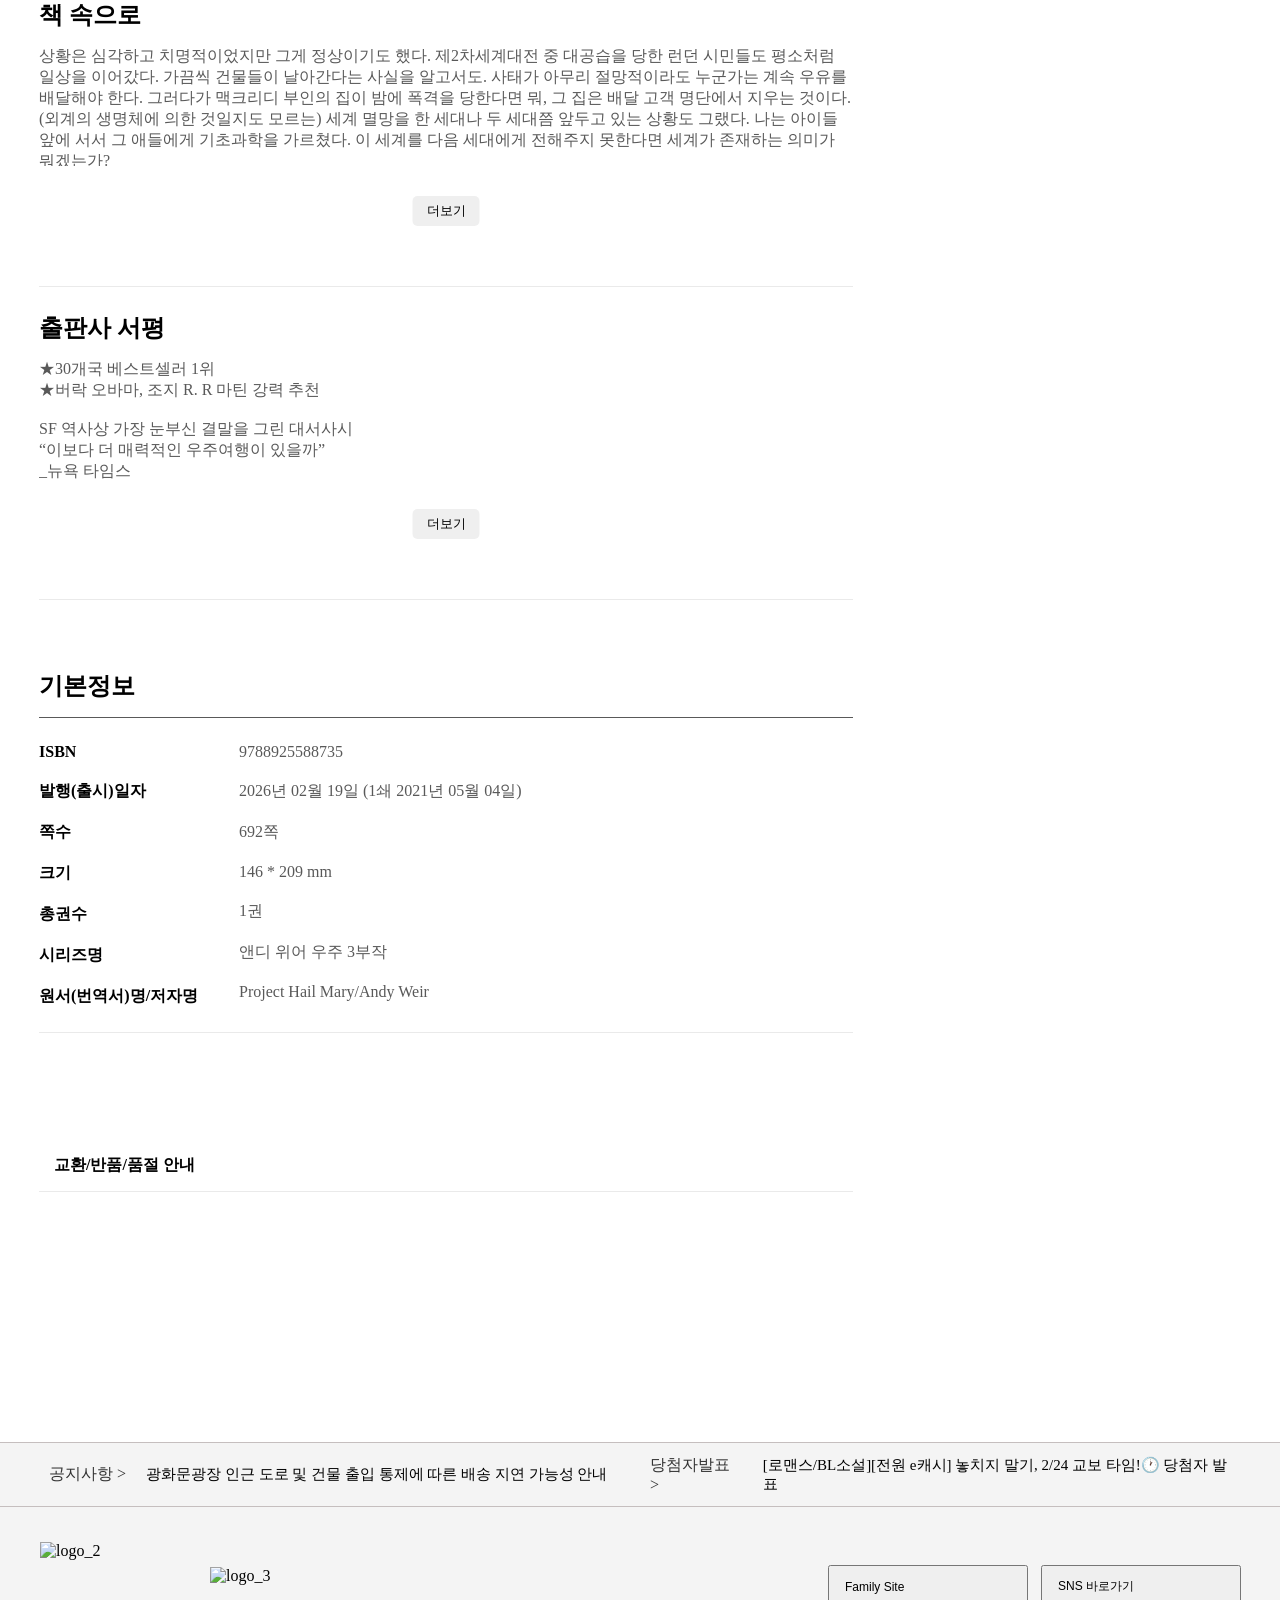
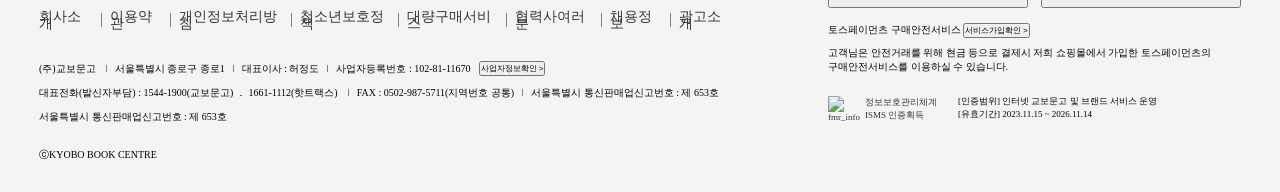
==== commit d65f8dae: "20260329_subpage" ====
--- a/sub.html
+++ b/sub.html
@@ -36,6 +36,7 @@
                     </svg>
                     <div id="category">
                         <svg xmlns="http://www.w3.org/2000/svg" class="h-8 w-[484px] overflow-visible"><g transform="translate(4 0)"><g><a target="_self" class="service_mall_link" href="https://www.kyobobook.co.kr/"><path d="M0 0.0173792H84.361C84.361 0.0173792 99.2952 -1.02301 106.196 12.9956C113.924 28.6956 121.181 32 132 32H0V0.0173792Z" transform="translate(0 0)" fill="#474BAA"></path><text x="35" y="15" dy=".5em" fill="#ffffff" class="font-weight-bold font-text-l">교보문고</text></a></g></g><g transform="translate(89 0)"><g><a target="_self" class="service_mall_link" href="https://ebook.kyobobook.co.kr/"><path d="M135.995 31.9952H47.0166C44.445 32.0391 41.8775 31.7836 39.3696 31.2348C36.9695 30.6886 34.6941 29.7228 32.6571 28.3846C28.2668 25.4961 24.4518 20.607 20.6519 12.9973C18.4194 8.32105 14.5528 4.54662 9.72679 2.33129C6.67335 0.953423 3.36879 0.167557 0 0.0179913H87.913C88.0047 0.0121735 88.2475 0 88.6253 0C91.927 0.0355248 95.1902 0.687677 98.234 1.91939C100.57 2.86606 102.726 4.18222 104.61 5.81403C106.91 7.84018 108.776 10.2795 110.104 12.9945C113.898 20.6042 117.712 25.4932 122.103 28.3818C124.139 29.7198 126.413 30.6856 128.812 31.232C131.169 31.7519 133.582 32.0066 136 31.9904L135.995 31.9952Z" transform="translate(0 0)" fill="#1970E1"></path><text x="48" y="14" dy=".5em" fill="#ffffff" class="font-weight-bold font-text-l">eBook</text></a></g></g><g transform="translate(177 0)"><g><a target="_self" class="service_mall_link" href="https://sam.kyobobook.co.kr/"><path d="M135.995 31.9952H47.0166C44.445 32.0391 41.8775 31.7836 39.3696 31.2348C36.9695 30.6886 34.6941 29.7228 32.6571 28.3846C28.2668 25.4961 24.4518 20.607 20.6519 12.9973C18.4194 8.32105 14.5528 4.54662 9.72679 2.33129C6.67335 0.953423 3.36879 0.167557 0 0.0179913H87.913C88.0047 0.0121735 88.2475 0 88.6253 0C91.927 0.0355248 95.1902 0.687677 98.234 1.91939C100.57 2.86606 102.726 4.18222 104.61 5.81403C106.91 7.84018 108.776 10.2795 110.104 12.9945C113.898 20.6042 117.712 25.4932 122.103 28.3818C124.139 29.7198 126.413 30.6856 128.812 31.232C131.169 31.7519 133.582 32.0066 136 31.9904L135.995 31.9952Z" transform="translate(0 0)" fill="#06bbc0"></path><text x="53" y="13.5" dy=".5em" fill="#ffffff" class="font-weight-bold font-text-xl">sam</text></a></g></g><g transform="translate(265 0)"><g><a target="_self" class="service_mall_link" href="https://hottracks.kyobobook.co.kr/"><path d="M135.995 31.9952H47.0166C44.445 32.0391 41.8775 31.7836 39.3696 31.2348C36.9695 30.6886 34.6941 29.7228 32.6571 28.3846C28.2668 25.4961 24.4518 20.607 20.6519 12.9973C18.4194 8.32105 14.5528 4.54662 9.72679 2.33129C6.67335 0.953423 3.36879 0.167557 0 0.0179913H87.913C88.0047 0.0121735 88.2475 0 88.6253 0C91.927 0.0355248 95.1902 0.687677 98.234 1.91939C100.57 2.86606 102.726 4.18222 104.61 5.81403C106.91 7.84018 108.776 10.2795 110.104 12.9945C113.898 20.6042 117.712 25.4932 122.103 28.3818C124.139 29.7198 126.413 30.6856 128.812 31.232C131.169 31.7519 133.582 32.0066 136 31.9904L135.995 31.9952Z" transform="translate(0 0)" fill="#e8422f"></path><text x="42" y="15" dy=".5em" fill="#ffffff" class="font-weight-bold font-text-l">핫트랙스</text></a></g></g><g transform="translate(353 0)"><g><a target="_blank" class="service_mall_link" href="https://storynew.kyobobook.co.kr/story/main/initMain.ink"><path d="M135.995 31.9952H47.0166C44.445 32.0391 41.8775 31.7836 39.3696 31.2348C36.9695 30.6886 34.6941 29.7228 32.6571 28.3846C28.2668 25.4961 24.4518 20.607 20.6519 12.9973C18.4194 8.32105 14.5528 4.54662 9.72679 2.33129C6.67335 0.953423 3.36879 0.167557 0 0.0179913H87.913C88.0047 0.0121735 88.2475 0 88.6253 0C91.927 0.0355248 95.1902 0.687677 98.234 1.91939C100.57 2.86606 102.726 4.18222 104.61 5.81403C106.91 7.84018 108.776 10.2795 110.104 12.9945C113.898 20.6042 117.712 25.4932 122.103 28.3818C124.139 29.7198 126.413 30.6856 128.812 31.232C131.169 31.7519 133.582 32.0066 136 31.9904L135.995 31.9952Z" transform="translate(0 0)" fill="#d5d5d5"></path><path d="M121.828 28.7996C123.66 30.0032 125.679 30.9125 127.806 31.4952H47.0166V31.4951L47.0081 31.4952C44.4759 31.5385 41.9478 31.287 39.4784 30.7468C37.1367 30.2136 34.9175 29.2714 32.9317 27.9667C28.6481 25.1483 24.8828 20.35 21.1012 12.7779C18.8166 7.99502 14.8635 4.13906 9.93539 1.87688L9.93539 1.87687L9.93245 1.87555C8.72698 1.33158 7.48321 0.878194 6.2122 0.517991H87.913H87.9289L87.9447 0.516988C88.0256 0.511856 88.2569 0.500058 88.6226 0.5C91.8611 0.535181 95.0615 1.17502 98.0463 2.38279C100.332 3.30878 102.439 4.59572 104.281 6.1904C106.531 8.17342 108.356 10.5597 109.654 13.2141L109.656 13.2176C113.469 20.8625 117.331 25.8412 121.828 28.7995L121.828 28.7996Z" transform="translate(0 0)" fill="#ffffff" stroke="#d5d5d5"></path><text x="48" y="15" dy=".5em" fill="#767676" class="font-weight-medium font-text-l">스토리</text></a></g><g transform="translate(87 6)" fill="none"><g><path d="M5 2H10V7" stroke="#CCCCCC" stroke-linecap="round"></path><path d="M10 2L4 8" stroke="#CCCCCC" stroke-linecap="round"></path></g></g></g></svg>
+                        <h6>브랜드 더보기 ▼</h6>
                     </div>
                     <div id="login">
                         <nav>
@@ -108,34 +109,679 @@
     </main>
 
     <!-- 메인 이후부터 이 책의 이벤트 전까지 -->
-    <div id="main_page"></div>
+    <div id="sub_main_page">
+        
+    </div>
 
     <!-- 이 책의 이벤트부터  북트레일러 전까지 -->
     <div id="sub_page">
-        <!-- 이 책의 이벤트부터 미디어추천까지 -->
+        <!-- 이 책의 이벤트부터 북트레일러 전까지 -->
         <div id="sub_page_left">
-            <div id="sub_event"></div>
-            <div id="sub_bookcard"></div>
-            <div id="sub_AI"></div>
-            <div id="sub_img">
-                <img src="https://contents.kyobobook.co.kr/sih/fit-in/814x0/dtl/illustrate/735/i9788925588735.jpg" alt="상세 이미지">
-            </div>
-            <div id="sub_introduction"></div>
-            <div id="sub_Awards"></div>
-            <div id="sub_introduction_main"></div>
+            <div id="sub_event_tabcontent">
+                <div id="sub_event">
+                    <div id="sub_event_text">
+                        <h2>이 책의 이벤트</h2>
+                        <span>* 해외주문/바로드림/제휴사주문/업체배송건의 경우 1+1 증정상품이 발송되지 않습니다.</span>
+                    </div>
+                    <div id="sub_event_top">
+                        <a href="#">
+                            <img src="https://contents.kyobobook.co.kr/pmtn/2026/event/0318_404-001_04186ce35c4045ad8f32be042577a263.jpg" alt="top1">
+                            <h4>당신의 생존을 지켜줄 아이템!</h4>
+                            <span>2026/03/18 ~ 2026/04/10</span>
+                        </a>
+                        <a href="#">
+                            <img src="https://contents.kyobobook.co.kr/pmtn/2026/event/c_404_220_e1b78b503f2a45e3bd6db91d201a376d.jpg" alt="top2">
+                            <h4>[프로젝트 헤일메리] 영화 개봉 특별전</h4>
+                            <span>2026/03/17 ~ 2026/06/30</span>
+                        </a>
+                        <a href="#">
+                            <img src="https://contents.kyobobook.co.kr/pmtn/2026/event/PC 배너_04c4c70bb6fd46a2a01be12d0fcc4db7.jpg" alt="top3">
+                            <h4>[바로펀딩] ‘링‘ 스즈키 고지의 신작 장편 소설 「유비쿼터스」</h4>
+                            <span>2026/03/16 ~ 2026/03/29</span>
+                        </a>
+                    </div>
+                    <div id="sub_event_center">
+                        <a href="#">
+                            <img src="https://contents.kyobobook.co.kr/pmtn/2026/event/404_220_52466a6f5176475a8697b15dcacc9827.png" alt="center1">
+                            <h4>독서의 기록을 담아야 할 때</h4>
+                            <span>2026/02/27 ~ 2026/03/31</span>
+                        </a>
+                        <a href="#">
+                            <img src="https://contents.kyobobook.co.kr/pmtn/2026/event/c_404_220_01614e483b4e4bf2ad3738db661c3a6e.jpg" alt="center2">
+                            <h4>2026년 새학기 준비의 모든 것</h4>
+                            <span>2026/02/23 ~ 2026/03/31</span>
+                        </a>
+                        <a href="#">
+                            <img src="https://contents.kyobobook.co.kr/pmtn/2026/event/c_404_220_22de5e29808b4c93b4741f0395075e50.jpg" alt="center3">
+                            <h4>[외국도서] 이민진 신작 아메리칸 학원 이벤트</h4>
+                            <span>2026/02/23 ~ 2026/10/31</span>
+                        </a>
+                    </div>
+                    <div id="sub_event_bottom">
+                        <a href="#">
+                            <img src="https://contents.kyobobook.co.kr/pmtn/2026/event/c_404_220_cdc630a21f98472f847619c44bec0351.jpg" alt="bottom1">
+                            <h4>[외국도서] 프로젝트 헤일메리 이벤트</h4>
+                            <span>2026/02/13 ~ 2026/04/15</span>
+                        </a>
+                        <a href="#">
+                            <img src="https://contents.kyobobook.co.kr/pmtn/2026/event/c_404_220_e682a7011c0343039d1efcfb7080e250.jpg" alt="bottom2">
+                            <h4>문학 커버스토리 x 매거진 B</h4>
+                            <span>2026/02/10 ~ 2026/04/30</span>
+                        </a>
+                        <a href="#">
+                            <img src="https://contents.kyobobook.co.kr/pmtn/2025/event/c_404_220_3d5febed06aa46b6b4988d2f4b8cd445.jpg" alt="bottom3">
+                            <h4>OttOn 어떤 4호: 비밀</h4>
+                            <span>2025/12/31 ~ 2026/12/31</span>
+                        </a>
+                    </div>
+                </div>
+                <button>더보기</button>
+            </div>
+            <div id="sub_bookcard">
+                <h2>북카드</h2>
+                <div class="swiper sub_bookcard_Swiper">
+                    <div class="swiper-wrapper">
+                        <div class="swiper-slide">
+                            <img src="https://contents.kyobobook.co.kr/dtl/cardnews/9788925588735_01.jpg" alt="sub_bookcard1">
+                        </div>
+                        <div class="swiper-slide">
+                            <img src="https://contents.kyobobook.co.kr/dtl/cardnews/9788925588735_02.jpg" alt="sub_bookcard2">
+                        </div>
+                        <div class="swiper-slide">
+                            <img src="https://contents.kyobobook.co.kr/dtl/cardnews/9788925588735_03.jpg" alt="sub_bookcard3">
+                        </div>
+                        <div class="swiper-slide">
+                            <img src="https://contents.kyobobook.co.kr/dtl/cardnews/9788925588735_04.jpg" alt="sub_bookcard4">
+                        </div>
+                        <div class="swiper-slide">
+                            <img src="https://contents.kyobobook.co.kr/dtl/cardnews/9788925588735_05.jpg" alt="sub_bookcard5">
+                        </div>
+                        <div class="swiper-slide">
+                            <img src="https://contents.kyobobook.co.kr/dtl/cardnews/9788925588735_06.jpg" alt="sub_bookcard6">
+                        </div>
+                        <div class="swiper-slide">
+                            <img src="https://contents.kyobobook.co.kr/dtl/cardnews/9788925588735_07.jpg" alt="sub_bookcard7">
+                        </div>
+                    </div>
+                    <div class="swiper-button-next"></div>
+                    <div class="swiper-button-prev"></div>
+                </div>
+            </div>
+            <div id="sub_AI">
+                <h2>AI 연관 추천</h2>
+                <div id="sub_AI_main">
+                    <div class="swiper sub_AI_Swiper">
+                        <div class="swiper-wrapper">
+                            <div class="swiper-slide">Slide 1</div>
+                            <div class="swiper-slide">Slide 2</div>
+                            <div class="swiper-slide">Slide 3</div>
+                            <div class="swiper-slide">Slide 4</div>
+                            <div class="swiper-slide">Slide 5</div>
+                            <div class="swiper-slide">Slide 6</div>
+                            <div class="swiper-slide">Slide 7</div>
+                            <div class="swiper-slide">Slide 8</div>
+                            <div class="swiper-slide">Slide 9</div>
+                            <div class="swiper-slide">Slide 1</div>
+                            <div class="swiper-slide">Slide 2</div>
+                            <div class="swiper-slide">Slide 3</div>
+                            <div class="swiper-slide">Slide 4</div>
+                            <div class="swiper-slide">Slide 5</div>
+                            <div class="swiper-slide">Slide 6</div>
+                        </div>
+                        <div class="swiper-pagination"></div>
+                    </div>
+                </div>
+            </div>
+            <div id="sub_img_tabcontent">
+                <div id="sub_img">
+                    <img src="https://contents.kyobobook.co.kr/sih/fit-in/814x0/dtl/illustrate/735/i9788925588735.jpg" alt="상세 이미지">
+                </div>
+                <button>더보기</button>
+            </div>
+            <div id="sub_introduction">
+                <h2>책 소개</h2>
+                <span>이 책이 속한 분야</span>
+                <div id="sub_introduction_1">
+                    <nav>
+                        <ul>
+                            <li><a href="#">국내도서 </a>></li>
+                            <li><a href="#">&nbsp;소설 </a>></li>
+                            <li><a href="#">&nbsp;영미소설 </a>></li>
+                            <li><a href="#">&nbsp;SF/과학소설</a></li>
+                        </ul>
+                    </nav>
+                </div>
+                <div id="sub_introduction_2">
+                    <nav>
+                        <ul>
+                            <li><a href="#">국내도서 </a>></li>
+                            <li><a href="#">&nbsp;소설 </a>></li>
+                            <li><a href="#">&nbsp;영미소설 </a>></li>
+                            <li><a href="#">&nbsp;드라마/영화소설</a></li>
+                        </ul>
+                    </nav>
+                </div>
+                <div id="sub_introduction_3"><nav>
+                        <ul>
+                            <li><a href="#">국내도서 </a>></li>
+                            <li><a href="#">&nbsp;소설 </a>></li>
+                            <li><a href="#">&nbsp;장르소설 </a>></li>
+                            <li><a href="#">&nbsp;SF/과학소설</a></li>
+                        </ul>
+                    </nav></div>
+                <div id="sub_introduction_4">
+                    <nav>
+                        <ul>
+                            <li><a href="#">국내도서 </a>></li>
+                            <li><a href="#">&nbsp;소설 </a>></li>
+                            <li><a href="#">&nbsp;영미소설 </a>></li>
+                            <li><a href="#">&nbsp;드라마/영화소설</a></li>
+                        </ul>
+                    </nav>
+                </div>
+            </div>
+            <div id="sub_Awards">
+                <span>수상내역/미디어추천</span>
+                <nav>
+                    <ul>
+                        <li><a href="#">미디어 추천도서 </a>> 주요일간지소개도서 > 경향신문 > 2021년 5월 2주 선정</li>
+                        <li><a href="#">미디어 추천도서 </a>> 주요일간지소개도서 > 국민일보 > 2026년 3월 3주 선정</li>
+                        <li><a href="#">미디어 추천도서 </a>> 주요일간지소개도서 > 동아일보 > 2021년 5월 2주 선정</li>
+                        <li><a href="#">미디어 추천도서 </a>> 주요일간지소개도서 > 매일경제 > 2021년 11월 4주 선정</li>
+                        <li><a href="#">미디어 추천도서 </a>> 주요일간지소개도서 > 서울신문 > 2021년 10월 4주 선정</li>
+                        <li><a href="#">미디어 추천도서 </a>> 주요일간지소개도서 > 한겨레신문 > 2021년 5월 3주 선정</li>
+                        <li><a href="#">미디어 추천도서 </a>> 주요일간지소개도서 > 한국일보 > 2021년 5월 2주 선정</li>
+                        <li><a href="#">교보문고 추천도서 </a>> 역대 교보문고 베스트셀러 > 2025년 > 2025년 선정</li>
+                    </ul>
+                </nav>
+            </div>
+            <div id="sub_introduction_main">
+                <span>2026년 3월, 영화 〈프로젝트 헤일메리〉 개봉!<br>“다음 세기까지 SF 고전으로 남을 대작”</span>
+                <p>
+                    전 세계 SF 팬들을 사로잡은 화제의 소설 《프로젝트 헤일메리》가 마침내 스크린으로 향한다. 한국에서도 초판 출간 이후 꾸준히 사랑받으며 “과학과 우주를 사랑하는 사람들에게 짜릿한” 순간을 선사해온 이 소설의
+                    영화 판권은 치열한 경쟁 끝에 아마존 MGM이 따낸 지 5년 만에 막바지 작업만을 남겨두고 있다. 예고편 공개만으로 7억 회가 넘는 조회 수가 입증하듯, 영화 애호가뿐만 아니라 이 책의 영상화를 간절히 바라온
+                    독자들도 한껏 기대감을 안고 개봉일을 기다리고 있다.
+                    앤디 위어는 데뷔작 《마션》과 후속작 《아르테미스》 그리고 이 책까지 단 세 권을 발표해 잇달아 성공을 거두며 뉴욕 타임스와 아마존 베스트셀러에 이름을 올린 명실상부 최고의 SF 작가이다. 글을 쓸 때 과학적
+                    사실을 조사하고 검증하는 것으로 정평이 난 작가의 작품인 만큼, 흠잡을 데 없는 과학적 지식이 작가의 장기인 낙관적 감수성과 어우러져 유감없이 그려졌다. 특히 작가가 치밀하게 구상한 ‘특별한 캐릭터’의 등장은
+                    단연 소설의 백미다.
+                    지구를 구하기 위해 우주로 떠난 한 사람 그리고 그 여정에서 만나는 ‘절대 잊히지 않는 존재’. 이 소설은 과학소설의 외피를 쓴 채 공생과 연대, 종을 넘어서는 우정에 관해 “콸콸 솟는 이야기 샘물”을 퍼
+                    나른다. 인류를 살리기 위해 자신의 귀환을 포기한 ‘좋은 사람’의 선택은 어떤 결말을 맞을 것인가. 한층 깊어지고 넓어진 앤디 위어의 세계 속에 그 답이 있다. 이 이야기는 분명, 책으로도 영화로도 오래
+                    기억될 것이다.
+                </p>
+            </div>
+            <div id="sub_information">
+                <h2>작가정보</h2>
+                <div id="sub_author">
+                    <div id="sub_author_name">
+                        <span>저자(글)</span>
+                        <h3>앤디 위어</h3>
+                    </div>
+                    <div id="sub_author_information">
+                        <div id="sub_author_information_left">
+                            <img src="https://contents.kyobobook.co.kr/dtl/author/2001880501.jpg" alt="face">
+                        </div>
+                        <div id="sub_author_information_right">
+                            <div id="sub_author_information_right_tabcontent">
+                                <p>1972년 캘리포니아 출생. 전업 작가가 되겠다는 꿈을 이루기 전까지 20년간 AOL, 모바일아이언 등의 회사를 거치며 소프트웨어 엔지니어로 일했다. 평생을 바쳐 우주에 관한 것들을 사랑해 왔으며, 지금도 상대론적 물리학, 궤도 역학, 유인 우주비행의 역사에 관해 시간 쓰기를 좋아한다. 2011년 화성에서 조난당한 식물 과학자의 탈출기를 자비 출판해 화제를 모았고, 크라운 출판사의 제안으로 2014년 공식 출간했다. 이 책이 바로 전 세계 문단을 사로잡은, ‘경이로운 데뷔작’ 《마션》이다. 두 번째 장편소설 《아르테미스》의 성공에 이어, 2021년 《프로젝트 헤일메리》를 통해 그는 ‘완전한 SF’를 향한 걸음을 내디뎠다. ‘인간의 독창성과 회복력을 보여준 특별한 소설’이라는 극찬 속에 이 소설은 전 세계 30여 개국에서 출간되어 흥행 기록을 새로 써나가고 있다.</p>
+                                <button>더보기</button>
+                            </div>
+                        </div>
+                    </div>
+                    <div class="swiper sub_author_Swiper">
+                        <div class="swiper-wrapper">
+                            <div class="swiper-slide">Slide 1</div>
+                            <div class="swiper-slide">Slide 2</div>
+                            <div class="swiper-slide">Slide 3</div>
+                            <div class="swiper-slide">Slide 4</div>
+                            <div class="swiper-slide">Slide 5</div>
+                            <div class="swiper-slide">Slide 6</div>
+                            <div class="swiper-slide">Slide 7</div>
+                            <div class="swiper-slide">Slide 8</div>
+                            <div class="swiper-slide">Slide 9</div>
+                            <div class="swiper-slide">Slide 10</div>
+                        </div>
+                        <div class="swiper-pagination"></div>
+                    </div>
+                </div>
+                <div id="sub_translator">
+                    <div id="sub_translator_name">
+                        <span>번역</span>
+                        <h3>강동혁</h3>
+                    </div>
+                    <div id="sub_translator_information">
+                        <p>서울대학교에서 사회학과 영문학을 전공하고, 동대학원에서 영문학 석사 학위를 받았다. 대중적으로 널리 읽히면서도 새로운 생각거리를 제공해주는 책을 쓰거나 소개하겠다는 목표를 갖고 있다. 우리말로 옮긴 책으로는 〈해리 포터(개정판)〉 시리즈, 《주인 노예 남편 아내》, 《내 이름은 데몬 코퍼헤드》, 《트러스트》 등이 있다.</p>
+                    </div>
+                    <div class="swiper sub_translator_Swiper">
+                        <div class="swiper-wrapper">
+                            <div class="swiper-slide">Slide 1</div>
+                            <div class="swiper-slide">Slide 2</div>
+                            <div class="swiper-slide">Slide 3</div>
+                            <div class="swiper-slide">Slide 4</div>
+                            <div class="swiper-slide">Slide 5</div>
+                            <div class="swiper-slide">Slide 6</div>
+                            <div class="swiper-slide">Slide 7</div>
+                            <div class="swiper-slide">Slide 8</div>
+                            <div class="swiper-slide">Slide 9</div>
+                            <div class="swiper-slide">Slide 10</div>
+                        </div>
+                        <div class="swiper-pagination"></div>
+                    </div>
+                </div>
+            </div>
+            <div id="sub_book_contents">
+                <h2>책 속으로</h2>
+                <div id="sub_book_contents_tabcontent">
+                    <p>
+                상황은 심각하고 치명적이었지만 그게 정상이기도 했다. 제2차세계대전 중 대공습을 당한 런던 시민들도 평소처럼 일상을 이어갔다. 가끔씩 건물들이 날아간다는 사실을 알고서도. 사태가 아무리 절망적이라도 누군가는
+                계속 우유를 배달해야 한다. 그러다가 맥크리디 부인의 집이 밤에 폭격을 당한다면 뭐, 그 집은 배달 고객 명단에서 지우는 것이다.<br>
+                (외계의 생명체에 의한 것일지도 모르는) 세계 멸망을 한 세대나 두 세대쯤 앞두고 있는 상황도 그랬다. 나는 아이들 앞에 서서 그 애들에게 기초과학을 가르쳤다. 이 세계를 다음 세대에게 전해주지 못한다면
+                세계가 존재하는 의미가 뭐겠는가?<br>
+                -본문 54쪽<br><br>
+            
+                “당신의 몸을 별들에게 맡깁니다.” 적당한 말인 것 같다. 진부할 수는 있겠지만, 그렇게 말하니 기분이 좀 나아진다.<br>
+                다음으로 나는 야오 사령관을 에어로크로 운반한다. 그를 안에 넣고 에어로크를 밀봉한 다음, 같은 방식으로 그의 유해도 떠나보낸다.<br>
+                “야오 리지에,” 나는 그렇게 말한다. 그의 이름이 어째서 온전히 기억나는지 모르겠다. 그냥 그 순간 떠올랐다. “당신의 몸을 별들에게 맡깁니다.”<br>
+                에어로크가 휙 돌고, 나는 혼자가 된다. 그동안도 내내 혼자였지만, 이제는 정말로 혼자다. 나는 최소 몇 광년 내에 살아 있는 유일한 인간이다.<br>
+                -본문 99쪽<br><br>
+            
+                30년. 나는 아이들의 작은 얼굴을 바라보았다. 30년 뒤면 이 아이들 모두가 40대 초반이 된다. 이 아이들이 그 모든 부담을 지게 될 것이다. 쉽지 않은 일일 것이다. 이 아이들은 목가적인 세상에서 어린
+                시절을 보내고, 세계 멸망이라는 악몽 속에 내던져진다. 이 아이들은 제6차 대멸종을 겪게 될 세대였다.<br>
+                나는 배 속이 꽉 뭉치는 기분이 들었다. 나는 아이들로, 행복한 아이들로 가득한 교실을 바라보고 있었다. 그리고 그중 몇 명은 문자 그대로 굶어 죽을 가능성이 컸다.<br>
+                “선생님은….” 내가 말을 더듬었다. “선생님은 가서 뭘 좀 해봐야겠다. 암석 과제는 잊어버리려무나.”<br>
+                -본문 103쪽<br><br>
+            
+                “그레이스 박사님, 박사님의 상처 입은 자아를 어루만져 주겠다고 샘플을 여기 남겨둘 만큼 여유로운 상황이 아닙니다.”<br>
+                “상처 입은 자아요? 이건 제 자아 문제가 아닙니다! 이건 우리 아이들 문제라고요!”<br>
+                “아이 없으시잖아요.”<br>
+                “아니, 있어요! 수십 명이나 있습니다. 아이들이 매일 제 수업을 들으러 와요. 그런데 우리가 이 문제를 풀지 못하면 그 아이들 모두가 매드맥스식의 악몽 같은 세상을 맞이하게 될 겁니다. 네, 물 얘기는 제가
+                틀렸어요. 그건 아무래도 상관없습니다. 제 관심사는 아이들이에요. 그러니까 그 못된 아스트로파지 녀석들 좀 주시겠어요!”<br>
+                -본문 106~107쪽<br><br>
+            
+                나는 자살 임무를 수행하러 왔다. 존, 폴, 조지, 링고는 집에 돌아가지만, 길고도 험난한 나의 여정은 여기에서 끝난다. 이번 임무에 자원했을 때 나는 이 모든 사실을 알고 있었던 게 틀림없다. 그러나
+                기억상실증에 걸린 내 두뇌에게는 이 정보가 새롭기만 하다. 나는 여기에서 죽는다. 혼자서 죽게 된다.<br>
+                -본문 111쪽
+                    </p>
+                <button>더보기</button>
+                </div>
+            </div>
+            <div id="sub_book_review">
+                <h2>출판사 서평</h2>
+                <div id="sub_book_review_tabcontent">
+                    <p>
+                        ★30개국 베스트셀러 1위<br>
+                        ★버락 오바마, 조지 R. R 마틴 강력 추천<br><br>
+                    
+                        SF 역사상 가장 눈부신 결말을 그린 대서사시<br>
+                        “이보다 더 매력적인 우주여행이 있을까”<br>
+                        _뉴욕 타임스<br>
+                        /<br>
+                        “감히 대작을 붙일 수 있는 작품”<br>
+                        _보스턴 글로브<br><br>
+                    
+                        ‘헤일메리(Hail Mary)’는 미식축구에서 경기 막판, 마지막 역전을 노리고 던지는 패스를 뜻한다. 소설 속 우주선 ‘헤일메리호’ 역시 지구를 종말에서 구하기 위한 최후의 선택으로 명명됐다.<br>
+                        긴 수면 끝에 우주 한가운데서 눈을 뜬 남성, 그는 자신의 이름조차 기억하지 못한 채 홀로 우주선에 남아 있다. 함께 탑승했던 동료들은 모두 사망했고, 기억을 더듬어가던 그는 곧 한 가지 사실을 깨닫는다.
+                        자신이 인류를 구할 마지막 희망이자, 지구로 돌아가지 못할 과학자라는 것. 태양의 온도를 떨어뜨리는 미지의 생명체 ‘아스트로파지’로 인해 멸망 위기에 처한 지구를 살리려 그는 ‘편도행’ 우주선에 몸을 실었다.
+                        그러던 중, 우주선 계기판에 정체불명의 신호가 포착된다. 인류 구하기도 벅찬 상황에서 예상치 못한 존재와의 조우. 과연 그는 임무를 완수할 수 있을까.<br>
+                        &nbsp;《프로젝트 헤일메리》는 과학적 정밀함 위에 쉼 없이 위기가 쌓이고 해결되는, 검증된 페이지터너다. 오일러 공식부터 공기역학, 골디락스 존까지 허투루 넘기는 설정은 없지만, 이야기를 끝까지 끌고 가는 힘은 따로
+                        있다. 절망 속에서도 농담을 잃지 않는 주인공, 문장 곳곳에 배어 있는 작가 특유의 낙관이다.<br>
+                        열다섯 살 때부터 미국 국립연구소에서 일하며 ‘천재’로 불렸던 앤디 위어는, 자신의 강점인 과학적 지식을 소설 속에서 최대치로 활용하는 작가다. 현존하는 물리 법칙을 단 하나도 깨뜨리지 않고 이야기를
+                        밀어붙인다는 점은 과학을 사랑하는 독자들 사이에서 이미 정평이 나 있다. 이번에도 오일러 공식부터 공기역학, 골디락스 존까지 모든 설정이 치밀하게 작동한다.<br>
+                        하지만 이 작품의 힘은 정확함에만 있지 않다. 위기가 끊임없이 발생하고, 해결되며, 다시 더 큰 문제로 확장되는 구조 속에서 페이지를 넘기는 독자들의 손도 바빠진다. 우주를 배경으로 한 장대한 스케일 위에서
+                        긴장을 놓을 수 없는 이유다.<br>
+                        인류 멸망이라는 절체절명의 상황 속에서도 주인공은 위트를 잃지 않고, 문장 곳곳에 작가 특유의 낙관이 스며 있어 이 소설의 온기는 쉽사리 식을 줄 모른다. 앤디 위어는 그 원천을 ‘인간에 대한 믿음’이라고
+                        밝힌 바 있다. 뉴스에는 나오지 않는, 그러나 매일 반복되는 평범한 선의들 말이다.<br>
+                        초인적인 영웅 대신, 각자의 자리에서 할 수 있는 일을 선택하는 사람들, 국경을 넘어 협력하는 과학자들, 학생들의 미래를 생각하며 작은 결정을 내린 한 교사의 이야기 《프로젝트 헤일메리》. 그 사소한 선의가
+                        모여 결국 인류를 구하는 힘이 밝혀진다. 모두가 숨죽여 기다려 온 그 눈부신 순간을 이제 영화로 만날 수 있다.
+                    </p>
+                <button>더보기</button>
+                </div>
+            </div>
+            <div id="integrated_information">
+                <h2>기본정보</h2>
+                <div id="integrated_information_main">
+                    <div id="integrated_information_left">
+                        <span>ISBN</span>
+                        <span>발행(출시)일자</span>
+                        <span>쪽수</span>
+                        <span>크기</span>
+                        <span>총권수</span>
+                        <span>시리즈명</span>
+                        <span>원서(번역서)명/저자명</span>
+                    </div>
+                    <div id="integrated_information_right">
+                        <p>9788925588735</p>
+                        <p>2026년 02월 19일 (1쇄 2021년 05월 04일)</p>
+                        <p>692쪽</p>
+                        <p>146 * 209 mm</p>
+                        <p>1권</p>
+                        <p>앤디 위어 우주 3부작</p>
+                        <p>Project Hail Mary/Andy Weir</p>
+                    </div>
+                </div>
+            </div>
+            <div id="sub_notice">
+                <div class="accordion-item">
+                    <div class="accordion-header">교환/반품/품절 안내
+                        <i class="fa-solid fa-chevron-down icon"></i>
+                    </div>
+                    <div class="accordion-content">
+                        <nav>
+                            <ul>
+                                <li>
+                                    <p>반품/교환방법</p>
+                                    마이룸 > 주문관리 > 주문/배송내역 > 주문조회 > 반품/교환 신청, [1:1 상담 > 반품/교환/환불] 또는 고객센터 (1544-1900)<br>
+                                    * 오픈마켓, 해외배송 주문, 기프트 주문시 [1:1 상담>반품/교환/환불] 또는 고객센터 (1544-1900)
+                                </li>
+                                <li>
+                                    <p>반품/교환가능 기간</p>
+                                    변심반품의 경우 수령 후 7일 이내,<br>
+                                    상품의 결함 및 계약내용과 다를 경우 문제점 발견 후 30일 이내
+                                </li>
+                                <li>
+                                    <p>반품/교환비용</p>
+                                    변심 혹은 구매착오로 인한 반품/교환은 반송료 고객부담
+                                </li>
+                                <li>
+                                    <p>반품/교환 불가 사유</p>
+                                    1) 소비자의 책임 있는 사유로 상품 등이 손실 또는 훼손된 경우<br>
+                                    (단지 확인을 위한 포장 훼손은 제외)<br>
+                                    2) 소비자의 사용, 포장 개봉에 의해 상품 등의 가치가 현저히 감소한 경우<br>
+                                    예) 화장품, 식품, 가전제품(악세서리 포함) 등<br>
+                                    3) 복제가 가능한 상품 등의 포장을 훼손한 경우<br>
+                                    예) 음반/DVD/비디오, 소프트웨어, 만화책, 잡지, 영상 화보집<br>
+                                    4) 소비자의 요청에 따라 개별적으로 주문 제작되는 상품의 경우 ((1)해외주문도서)<br>
+                                    5) 디지털 컨텐츠인 ebook, 오디오북 등을 1회이상 ‘다운로드’를 받았거나 '바로보기'로 열람한 경우<br>
+                                    6) 시간의 경과에 의해 재판매가 곤란한 정도로 가치가 현저히 감소한 경우<br>
+                                    7) 전자상거래 등에서의 소비자보호에 관한 법률이 정하는 소비자 청약철회 제한 내용에 해당되는 경우<br>
+                                    8) 세트상품 일부만 반품 불가 (필요시 세트상품 반품 후 낱권 재구매)<br>
+                                    9) 기타 반품 불가 품목 - 잡지, 테이프, 대학입시자료, 사진집, 방통대 교재, 교과서, 만화, 미디어전품목, 악보집, 정부간행물, 지도,<br>각종 수험서, 적성검사자료, 성경, 사전, 법령집, 지류,
+                                    필기구류, 시즌상품, 개봉한 상품 등
+                                </li>
+                                <li>
+                                    <p>상품 품절</p>
+                                    공급사(출판사) 재고 사정에 의해 품절/지연될 수 있으며, 품절 시 관련 사항에 대해서는 이메일과 문자로 안내드리겠습니다.
+                                </li>
+                                <li id="sub_notice_last">
+                                    <p>소비자 피해보상 환불 지연에 따른 배상</p>
+                                    1) 상품의 불량에 의한 교환, A/S, 환불, 품질보증 및 피해보상 등에 관한 사항은 소비자분쟁 해결 기준 (공정거래위원회 고시)에 준하여 처리됨<br>
+                                    2) 대금 환불 및 환불지연에 따른 배상금 지급 조건, 절차 등은 전자상거래 등에서의 소비자 보호에 관한 법률에 따라 처리함<br>
+                                    <div id="sub_notice_p">
+                                        <p>상품 설명에 반품/교환 관련한 안내가 있는 경우 그 내용을 우선으로 합니다. (업체 사정에 따라 달라질 수 있습니다.)</p>
+                                    </div>
+                                </li>
+                            </ul>
+                        </nav>
+                    </div>
+                </div>
+            
+            
+            </div>
         </div>
 
         <!-- 기분 좋은 발견부터 쭉 -->
          <div id="sub_page_right">
-
+            <div id="sub_discovery">
+                <h2>기분 좋은 발견</h2>
+                <div id="sub_discovery_main">
+                    <div class="swiper sub_discovery_Swiper">
+                        <div class="swiper-wrapper">
+                            <div class="swiper-slide">
+                                <img src="https://contents.kyobobook.co.kr/pmtn/2026/event/c_404_220_d1eb13d2e26841d68780ce0f9f87f25a.jpg" alt="sub_discovery1">
+                            </div>
+                            <div class="swiper-slide">
+                                <img src="https://contents.kyobobook.co.kr/pmtn/2026/event/c_404_220_3410759a97554f029d2f17d712a1e236.jpg" alt="sub_discovery2">
+                            </div>
+                            <div class="swiper-slide">
+                                <img src="https://contents.kyobobook.co.kr/pmtn/2026/event/c_404_220_d02dee70812b47c1b4def54c4c338aa8.jpg" alt="sub_discovery3">
+                            </div>
+                            <div class="swiper-slide">
+                                <img src="https://contents.kyobobook.co.kr/pmtn/2026/event/c_404_220_a4d65ec7b1ad48dc85b127ca62561879.jpg" alt="sub_discovery4">
+                            </div>
+                            <div class="swiper-slide">
+                                <img src="https://contents.kyobobook.co.kr/pmtn/2026/event/c_404_220_7506bfa7df4745a59460e7a8867405f0.jpg" alt="sub_discovery5">
+                            </div>
+                        </div>
+                        <div class="swiper-pagination"></div>
+                    </div>
+                </div>
+            </div>
+            <div id="sub_best">
+                <h2>이 분야의 베스트</h2>
+                <div id="sub_best_main">
+                    <div id="sub_best_1">
+                        <a href="#">
+                            <img src="https://contents.kyobobook.co.kr/sih/fit-in/300x0/filters:format(webp)/pdt/9788925588735.jpg"
+                                alt="sub_best_1">
+                            <div id="sub_best_text_1">
+                                <span>1</span>
+                                <h4>프로젝트 헤일메리</h4>
+                                <p>앤디 위어</p>
+                                <div id="sub_best_text_1_1">
+                                    <p>10%</p>
+                                    <h4>19,800원</h4>
+                                </div>
+                            </div>
+                        </a>
+                    </div>
+                    <div id="sub_best_2">
+                        <a href="#">
+                            <img src="https://contents.kyobobook.co.kr/sih/fit-in/300x0/pdt/9788998441012.jpg?v=492848" alt="sub_best_2">
+                            <div id="sub_best_text_2">
+                                <span>2</span>
+                                <h4>모순</h4>
+                                <p>양귀자</p>
+                                <div id="sub_best_text_2_1">
+                                    <p>10%</p>
+                                    <h4>11,700원</h4>
+                                </div>
+                            </div>
+                        </a>
+                    </div>
+                    <div id="sub_best_3">
+                        <a href="#">
+                            <img src="https://contents.kyobobook.co.kr/sih/fit-in/300x0/filters:format(webp)/pdt/9791194530701.jpg"
+                                alt="sub_best_3">
+                            <div id="sub_best_text_3">
+                                <span>3</span>
+                                <h4>괴테는 모든 것을 말했다</h4>
+                                <p>스즈키 유이</p>
+                                <div id="sub_best_text_3_1">
+                                    <p>10%</p>
+                                    <h4>15,300원</h4>
+                                </div>
+                            </div>
+                        </a>
+                    </div>
+                    <div id="sub_best_4">
+                        <a href="#">
+                            <img src="https://contents.kyobobook.co.kr/sih/fit-in/300x0/filters:format(webp)/pdt/9791124038192.jpg"
+                                alt="sub_best_4">
+                            <div id="sub_best_text_5">
+                                <span>3</span>
+                                <h4>나의 완벽한 장례식</h4>
+                                <p>조현선</p>
+                                <div id="sub_best_text_4_1">
+                                    <p>10%</p>
+                                    <h4>17,100원</h4>
+                                </div>
+                            </div>
+                        </a>
+                    </div>
+                    <div id="sub_best_5">
+                        <a href="#">
+                            <img src="https://contents.kyobobook.co.kr/sih/fit-in/300x0/filters:format(webp)/pdt/9791199305304.jpg"
+                                alt="sub_best_5">
+                            <div id="sub_best_text_5">
+                                <span>10</span>
+                                <h4>자몽살구클럽</h4>
+                                <p>한로로</p>
+                                <div id="sub_best_text_5_1">
+                                    <p>10%</p>
+                                    <h4>10,800원</h4>
+                                </div>
+                            </div>
+                        </a>
+                    </div>
+                </div>
+            </div>
+            <div id="sub_english_book">
+                <h2>다른 언어 책</h2>
+                <div id="sub_english_book_main">
+                    <div id="sub_english_book_1">
+                        <a href="#">
+                            <img src="https://contents.kyobobook.co.kr/sih/fit-in/200x0/pdt/9781529157468.jpg"
+                                alt="sub_english_book_1">
+                            <div id="sub_english_book_text_1">
+                                <p>영어</p>
+                                <h4>Project Hail Mary</h4>
+                                <div id="sub_best_text_1_1">
+                                    <p>22%</p>
+                                    <h4>14,500원</h4>
+                                </div>
+                            </div>
+                        </a>
+                    </div>
+                </div>
+            </div>
+            <div id="sub_new_book">
+                <h2>이 분야의 신간</h2>
+                <div id="sub_new_book_main">
+                    <div id="sub_new_book_1">
+                        <a href="#">
+                            <img src="https://contents.kyobobook.co.kr/sih/fit-in/200x0/pdt/9791193904749.jpg"
+                                alt="sub_new_book_1">
+                            <div id="sub_new_book_text_1">
+                                <h4>화이트 멀버리</h4>
+                                <p>로사 권 이스턴</p>
+                                <div id="sub_new_book_text_1_1">
+                                    <p>10%</p>
+                                    <h4>16,200원</h4>
+                                </div>
+                            </div>
+                        </a>
+                    </div>
+                    <div id="sub_new_book_2">
+                        <a href="#">
+                            <img src="https://contents.kyobobook.co.kr/sih/fit-in/200x0/pdt/9788936439927.jpg"
+                                alt="sub_new_book_2">
+                            <div id="sub_new_book_text_2">
+                                <h4>로스트 플레이스</h4>
+                                <p>세라 핀스커</p>
+                                <div id="sub_new_book_text_2_1">
+                                    <p>10%</p>
+                                    <h4>18,000원</h4>
+                                </div>
+                            </div>
+                        </a>
+                    </div>
+                    <div id="sub_new_book_3">
+                        <a href="#">
+                            <img src="https://contents.kyobobook.co.kr/sih/fit-in/200x0/pdt/9791193324899.jpg"
+                                alt="sub_new_book_3">
+                            <div id="sub_new_book_text_3">
+                                <h4>전 여친</h4>
+                                <p>프리다 맥파든</p>
+                                <div id="sub_new_book_text_3_1">
+                                    <p>10%</p>
+                                    <h4>17,100원</h4>
+                                </div>
+                            </div>
+                        </a>
+                    </div>
+                    <div id="sub_new_book_4">
+                        <a href="#">
+                            <img src="https://contents.kyobobook.co.kr/sih/fit-in/200x0/pdt/9791166688348.jpg"
+                                alt="sub_new_book_4">
+                            <div id="sub_new_book_text_4">
+                                <h4>올클리어: 합본판</h4>
+                                <p>코니 윌리스</p>
+                                <div id="sub_new_book_text_4_1">
+                                    <p>10%</p>
+                                    <h4>29,700원</h4>
+                                </div>
+                            </div>
+                        </a>
+                    </div>
+                    <div id="sub_new_book_5">
+                        <a href="#">
+                            <img src="https://contents.kyobobook.co.kr/sih/fit-in/200x0/pdt/9791188087709.jpg"
+                                alt="sub_new_book_5">
+                            <div id="sub_new_book_text_5">
+                                <h4>1984</h4>
+                                <p>조지 오웰</p>
+                                <div id="sub_new_book_text_5_1">
+                                    <p>10%</p>
+                                    <h4>12,150원</h4>
+                                </div>
+                            </div>
+                        </a>
+                    </div>
+                </div>
+            </div>
+            <div id="sub_add">
+                <div id="sub_add_1">
+                    <img src="https://contents.kyobobook.co.kr/advrcntr/IMAC/creatives/2026/03/19/47983/P_D_Recommend.png" alt="sub_add_1">
+                </div>
+                <div id="sub_add_2">
+                    <img src="https://contents.kyobobook.co.kr/advrcntr/IMAC/creatives/2026/03/20/72380/05_330_179.jpg" alt="sub_add_2">
+                </div>
+            </div>
+            <div id="sub_description">
+                <h2>이 책에 소개된 도서</h2>
+                <div id="sub_description_main">
+                    <div id="sub_description_1">
+                        <a href="#">
+                            <img src="https://contents.kyobobook.co.kr/sih/fit-in/200x0/pdt/9791191378504.jpg"
+                                alt="sub_description_1">
+                            <div id="sub_description_text_1">
+                                <h4>명문대 필독서 365</h4>
+                                <p>박은선 외 4명</p>
+                                <div id="sub_description_text_1_1">
+                                    <p>10%</p>
+                                    <h4>22,500원</h4>
+                                </div>
+                            </div>
+                        </a>
+                    </div>
+                </div>
+            </div>
+            <div id="sub_casting">
+                <h2>추천 CASTing</h2>
+                <div id="sub_casting_main">
+                    <div id="sub_casting_1">
+                        <a href="#">
+                            <img src="https://contents.kyobobook.co.kr/bcast/casting/contents/808189373c2d48879221478baeddd7c6.jpg"
+                                alt="sub_casting_1">
+                            <div id="sub_casting_text_1">
+                                <h4>🌠장홍제 저자의 추천 SF소설</h4>
+                                <p>교보문고 MD</p>
+                            </div>
+                        </a>
+                    </div>
+                    <div id="sub_casting_2">
+                        <a href="#">
+                            <img src="https://contents.kyobobook.co.kr/bcast/casting/contents/808189373c2d48879221478baeddd7c6.jpg"
+                                alt="sub_casting_2">
+                            <div id="sub_casting_text_2">
+                                <h4>🌠김응빈 저자의 추천 SF소설</h4>
+                                <p>교보문고 MD</p>
+                            </div>
+                        </a>
+                    </div>
+                    <div id="sub_casting_3">
+                        <a href="#">
+                            <img src="https://contents.kyobobook.co.kr/bcast/casting/contents/808189373c2d48879221478baeddd7c6.jpg"
+                                alt="sub_casting_2">
+                            <div id="sub_casting_text_2">
+                                <h4>🌠궤도 저자의 추천 SF소설</h4>
+                                <p>교보문고 MD</p>
+                            </div>
+                        </a>
+                    </div>
+                </div>
+            </div>
          </div>
     </div>
-
-
-
-
-
-
 
     <!-- 공지사항부터 마지막까지 -->
     <footer>
@@ -246,7 +892,10 @@
     <script src="https://cdn.jsdelivr.net/npm/swiper@12/swiper-bundle.min.js"></script>
 
     <!-- Initialize Swiper -->
-
+    <script src="./js/sub_page.js"></script>
+    <script src="./js/sub_AI.js"></script>
+    <script src="./js/sub_author.js"></script>
+    <script src="./js/sub_translator.js"></script>
 </body>
 
 </html>
--- a/css/sub.css
+++ b/css/sub.css
@@ -15,7 +15,7 @@
     margin-top: 0px;
 }
 
-#main_page {
+#sub_main_page {
     width: 1202px;
     height: 1050px;
     margin: 0 auto;
@@ -23,71 +23,944 @@
     background-color: gold;
 }
 
+/*//////////////////////// sub_page ////////////////////////*/
 #sub_page {
     width: 1202px;
-    height: 8322px;
+    height: auto;
     margin: 0 auto;
-    background-color: green;
     display: flex;
     justify-content: space-between;
     padding-top: 75px;
 }
 
 #sub_page_left {
-    width: 100%;
-    height: 100%;
-    background-color: aqua;
+    width: 814px;
+    height: 100%;
+}
+
+#sub_event_tabcontent {
+    width: 100%;
+    position: relative;
+    left: 0;
+    bottom: 0.5px;
+}
+
+#sub_event_tabcontent button {
+    position: relative;
+    left: 50%;
+    bottom: -10px;
+    transform: translate(-50%);
+    padding: 6px 14px;
+    border: none;
+    border-radius: 5px;
+    cursor: pointer;
 }
 
 #sub_event {
-    width: 805px;
-    width: 515px;
-    background-color: azure;
+    width: 100%;
+    height: 500px;
+    overflow: hidden;
+    transition: height 0.3s ease;
+}
+
+#sub_event_text {
+    width: 100%;
+    height: 46px;
+    display: flex;
+    justify-content: space-between;
+    align-items: center;
+}
+
+#sub_event_text span {
+    font-size: 14px;
+    color: gray;
+}
+
+#sub_event_top {
+    width: 100%;
+    height: 237px;
+    display: flex;
+    justify-content: space-between;
+}
+
+#sub_event_top a {
+    width: 261px;
+    height: 100%;
+    display: flex;
+    flex-direction: column;
+}
+
+#sub_event_top img {
+    width: 261px;
+    height: auto;
+}
+
+#sub_event_center {
+    width: 100%;
+    height: 219px;
+    display: flex;
+    justify-content: space-between;
+}
+
+#sub_event_center a {
+    width: 261px;
+    height: 100%;
+    display: flex;
+    flex-direction: column;
+}
+
+#sub_event_center img {
+    width: 261px;
+    height: auto;
+}
+
+#sub_event_bottom {
+    width: 100%;
+    height: 210px;
+    display: flex;
+    justify-content: space-between;
+}
+
+#sub_event_bottom a {
+    width: 261px;
+    height: 100%;
+    display: flex;
+    flex-direction: column;
+}
+
+#sub_event_bottom img {
+    width: 261px;
+    height: auto;
+}
+
+#sub_event img {
+    border-radius: 10px;
+}
+
+#sub_event h4 {
+    padding-top: 5px;
+}
+
+#sub_event_top, #sub_event_center, #sub_event_bottom span {
+    padding-top: 5px;
+    font-size: 13px;
 }
 
 #sub_bookcard {
     width: 100%;
     height: 440px;
-    margin-top: 135px;
-    background-color: blueviolet;
+    margin-top: 60px;
+}
+
+#sub_bookcard .swiper {
+    width: 100%;
+    height: auto;
+    margin-top: 25px;
+}
+
+#sub_bookcard .swiper-slide {
+    text-align: center;
+    font-size: 18px;
+    display: flex;
+    justify-content: center;
+    align-items: center;
+}
+
+#sub_bookcard .swiper-slide img {
+    display: block;
+    width: 100%;
+    height: 100%;
+    object-fit: cover;
+    border-radius: 20px;
 }
 
 #sub_AI {
     width: 100%;
     height: 440px;
     margin-top: 70px;
-    background-color:burlywood;
+}
+
+#sub_AI h2 {
+    padding-bottom: 15px;
+}
+
+#sub_AI_main {
+    width: 100%;
+    height: 398px;
+    background-color: #f4f4f4;
+    padding-top: 20px;
+    border-radius: 10px;
+}
+
+#sub_AI .swiper {
+    width: 100%;
+    height: auto;
+    margin-top: 10px;
+    position: relative;
+    padding-bottom: 25px;
+}
+
+#sub_AI .swiper-slide {
+    font-size: 18px;
+    display: flex;
+    flex-direction: column;
+    justify-content: center;
+}
+
+#sub_AI .swiper-slide h5 {
+    padding: 7px 0;
+}
+
+#sub_AI .swiper-pagination {
+  position: absolute;
+  top: auto;
+  bottom: 0;
+  left: 0;
+  width: 100%;
+}
+
+#sub_AI .swiper-slide img {
+    display: block;
+    width: 100%;
+    height: 100%;
+    object-fit: cover;
+    border-radius: 20px;
+}
+
+#sub_img_tabcontent {
+    width: 100%;
+    position: relative;
+    left: 0;
+    bottom: 0.5px;
+}
+
+#sub_img_tabcontent button {
+    position: relative;
+    left: 50%;
+    bottom: -10px;
+    transform: translate(-50%);
+    padding: 6px 14px;
+    border: none;
+    border-radius: 5px;
+    cursor: pointer;
 }
 
 #sub_img {
     width: 100%;
-    height: 4670px;
+    height: 1300px;
     margin-top: 60px;
+    overflow: hidden;
+    border-radius: 10px;
+    margin-bottom: 20px;
 }
 
 #sub_introduction {
     width: 100%;
     height: 250px;
     margin-top: 65px;
-    background-color: darkmagenta;
+    border-bottom: 1px solid #eaeaea
+}
+
+#sub_introduction span {
+    font-weight: bold;
+}
+
+#sub_introduction h2 {
+    padding-bottom: 10px;
+}
+
+#sub_introduction_1 {
+    padding-top: 10px;
+}
+
+#sub_introduction nav ul {
+    display: flex;
+    padding: 3px 0;
+    color: #595959;
+}
+
+#sub_introduction nav ul a {
+    color: #595959;
 }
 
 #sub_Awards {
     width: 100%;
     height: 340px;
-    padding: 30px 0 30px 0; 
-    background-color: deepskyblue;
+    padding: 30px 0;
+    border-bottom: 1px solid #eaeaea
+}
+
+#sub_Awards {
+    font-weight: bold;
+}
+
+#sub_Awards nav {
+    padding-top: 10px;
+}
+
+#sub_Awards nav ul {
+    display: flex;
+    flex-direction: column;
+    color: #595959;
+}
+
+#sub_Awards nav ul li {
+    padding: 3px 0;
+}
+
+#sub_Awards nav ul a {
+    color: #595959;
 }
 
 #sub_introduction_main {
     width: 100%;
-    height: 430px;
-    background-color: coral;
+    height: 420px;
+    padding-top: 30px;
+}
+
+#sub_introduction_main span {
+    font-weight: bold;
+}
+
+#sub_introduction_main p {
+    padding-top: 15px;
+    color: #595959;
+}
+
+#sub_information {
+    width: 100%;
+    height: auto;
+}
+
+#sub_information h2 {
+    padding-bottom: 10px;
+}
+
+#sub_author {
+    width: 100%;
+    height: auto;
+    background-color: #f4f4f4;
+    border-radius: 10px;
+    padding: 15px;
+}
+
+#sub_author_name {
+    width: 100%;
+    height: 30px;
+    display: flex;
+    align-items: center;
+    color: #595959;
+}
+
+#sub_author_name h3 {
+    margin-left: 10px;
+    color: black;
+}
+
+#sub_author_information {
+    width: 100%;
+    margin-top: 15px;
+    display: flex;
+}
+
+#sub_author_information_left {
+    width: 100px;
+    height: 125px;
+}
+
+#sub_author_information_left img {
+    width: 100%;
+    height: 100px;
+    border-radius: 50%;
+}
+
+#sub_author_information_right {
+    width: 714px;
+    padding-left: 15px;
+    margin-bottom: 30px;
+}
+
+#sub_author_information_right_tabcontent {
+    width: 100%;
+    position: relative;
+    left: 0;
+    bottom: 0.5px;
+}
+
+#sub_author_information_right_tabcontent button {
+    position: relative;
+    left: 50%;
+    bottom: -10px;
+    transform: translate(-50%);
+    padding: 6px 14px;
+    border: none;
+    border-radius: 5px;
+    cursor: pointer;
+}
+
+#sub_author_information_right_tabcontent p {
+    width: 100%;
+    height: 60px;
+    overflow: hidden;
+    color: #595959;
+}
+
+#sub_author .swiper {
+    width: 100%;
+    height: auto;
+    margin-top: 10px;
+    position: relative;
+    padding-bottom: 25px;
+    margin-bottom: 20px;
+}
+
+#sub_author .swiper-slide {
+    font-size: 18px;
+    display: flex;
+    flex-direction: column;
+    justify-content: center;
+}
+
+#sub_author .swiper-pagination {
+  position: absolute;
+  top: auto;
+  bottom: 0;
+  left: 0;
+  width: 100%;
+}
+
+#sub_author .swiper-slide img {
+    display: block;
+    width: 100%;
+    height: 100%;
+    object-fit: cover;
+    border-radius: 20px;
+}
+
+#sub_translator {
+    width: 100%;
+    height: 450px;
+    margin-top: 20px;
+    background-color: #f4f4f4;
+    border-radius: 10px;
+    padding: 15px;
+}
+
+#sub_translator_name {
+    width: 100%;
+    height: 30px;
+    display: flex;
+    align-items: center;
+    color: #595959;
+}
+
+#sub_translator_name h3 {
+    margin-left: 10px;
+    color: black;
+}
+
+#sub_translator_information {
+    width: 100%;
+    margin-top: 15px;
+    display: flex;
+    margin-bottom: 20px;
+}
+
+#sub_translator .swiper {
+    width: 100%;
+    height: auto;
+    margin-top: 10px;
+    position: relative;
+    padding-bottom: 25px;
+    margin-bottom: 20px;
+    padding-top: 15px;
+}
+
+#sub_translator .swiper-slide {
+    font-size: 18px;
+    display: flex;
+    flex-direction: column;
+    justify-content: center;
+}
+
+#sub_translator .swiper-pagination {
+  position: absolute;
+  top: auto;
+  bottom: 0;
+  left: 0;
+  width: 100%;
+}
+
+#sub_translator .swiper-slide img {
+    display: block;
+    width: 100%;
+    height: 100%;
+    object-fit: cover;
+    border-radius: 20px;
+}
+
+#sub_book_contents {
+    width: 100%;
+    margin: 60px 0 70px 0;
+}
+
+#sub_book_contents_tabcontent {
+    width: 100%;
+    position: relative;
+    left: 0;
+    bottom: 0.5px;
+}
+
+#sub_book_contents_tabcontent button {
+    position: relative;
+    left: 50%;
+    bottom: -10px;
+    transform: translate(-50%);
+    padding: 6px 14px;
+    border: none;
+    border-radius: 5px;
+    cursor: pointer;
+}
+
+#sub_book_contents_tabcontent p {
+    width: 100%;
+    height: 120px;
+    margin: 15px 0 20px;
+    overflow: hidden;
+    color: #595959;
+}
+
+#sub_book_review {
+    width: 100%;
+    margin-top: 20px;
+    padding: 25px 0 70px 0;
+    border-top: 1px solid #eaeaea;
+    border-bottom: 1px solid #eaeaea;
+}
+
+#sub_book_review_tabcontent {
+    width: 100%;
+    position: relative;
+    left: 0;
+    bottom: 0.5px;
+}
+
+#sub_book_review_tabcontent button {
+    position: relative;
+    left: 50%;
+    bottom: -10px;
+    transform: translate(-50%);
+    padding: 6px 14px;
+    border: none;
+    border-radius: 5px;
+    cursor: pointer;
+}
+
+#sub_book_review_tabcontent p {
+    width: 100%;
+    height: 120px;
+    margin: 15px 0 20px 0;
+    overflow: hidden;
+    color: #595959;
+}
+
+#integrated_information {
+    width: 100%;
+    height: 440px;
+    margin-top: 70px;
+}
+
+#integrated_information h2 {
+    margin-bottom: 15px;
+}
+
+#integrated_information_main {
+    width: 100%;
+    height: auto;
+    display: flex;
+    border-top: 1px solid #595959;
+    border-bottom: 1px solid #eaeaea;
+    padding: 15px 0;
+}
+
+#integrated_information_left {
+    width: 200px;
+    height: 100%;
+    display: flex;
+    flex-direction: column;
+}
+
+#integrated_information_left span {
+    padding: 10px 0;
+    font-weight: bold;
+}
+
+#integrated_information_right {
+    width: 614px;
+    height: 100%;
+    display: flex;
+    flex-direction: column;
+}
+
+#integrated_information_right p {
+    padding: 10px 0;
+    color: #595959;
+}
+
+#sub_notice {
+    width: 100%;
+    margin: 30px auto 250px auto;
+    border: none !important;
+    border: 1px solid #eaeaea;
+}
+
+#sub_notice .accordion-header {
+    padding: 15px;
+    cursor: pointer;
+    font-weight: bold;
+    border-bottom: 1px solid #eaeaea;
+    display: flex;
+    justify-content: space-between;
+    align-items: center;
+}
+
+#sub_notice .icon {
+    transition: transform 0.3s ease;
+}
+
+#sub_notice .accordion-item.active .icon {
+    transform: rotate(180deg);
+}
+
+#sub_notice .accordion-header:hover {
+    background-color: #f4f4f4;
+}
+
+#sub_notice .accordion-content {
+    height: 0;
+    overflow: hidden;
+    transition: 0.5s ease-out;
+    padding: 0 15px;
+}
+
+#sub_notice .accordion-content p {
+    padding: 15px 0;
+    margin: 0;
+    color: black;
+    font-weight: bold;
+}
+
+#sub_notice .accordion-content nav ul li {
+    color: #595959;
+    margin: 20px 0;
+    padding-bottom: 30px;
+    border-bottom: 1px solid #eaeaea;
+}
+
+#sub_notice .accordion-content #sub_notice_last {
+    border-bottom: none;
+}
+
+#sub_notice .accordion-content #sub_notice_p {
+    margin-top: 20px;
+    padding: 5px 10px;
+    border-radius: 10px;
+    background-color: #f4f4f4;
+}
+
+#sub_notice .accordion-item.active .accordion-content {
+    height: 1250px;
 }
 
 #sub_page_right {
-    width: 330px;
-    height: 100%;
-    padding: 30px 0 70px 0;
-    background-color: aliceblue;
+    width: 367px;
+    height: auto;
+}
+
+#sub_discovery {
+    width: 100%;
+    height: 300px;
+    padding-top: 5px;
+}
+
+#sub_discovery_main {
+    width: 100%;
+    height: auto;
+    padding-top: 5px;
+    border-radius: 10px;
+}
+
+#sub_discovery .swiper {
+    width: 100%;
+    height: auto;
+    margin-top: 10px;
+    position: relative;
+    padding-bottom: 25px;
+}
+
+#sub_discovery .swiper-slide {
+    font-size: 18px;
+    display: flex;
+    flex-direction: column;
+    justify-content: center;
+}
+
+#sub_discovery .swiper-pagination {
+  position: absolute;
+  top: auto;
+  bottom: 0;
+  left: 0;
+  width: 100%;
+}
+
+#sub_discovery .swiper-slide img {
+    display: block;
+    width: 100%;
+    height: 100%;
+    object-fit: cover;
+    border-radius: 20px;
+}
+
+#sub_best {
+    width: 100%;
+    height: 860px;
+    display: flex;
+    flex-direction: column;
+}
+
+#sub_best_main {
+    width: 100%;
+    height: auto;
+    padding-top: 20px;
+}
+
+#sub_best img {
+    width: 98px;
+    height: auto;
+}
+
+#sub_best_1 a, #sub_best_2 a, #sub_best_3 a, #sub_best_4 a, #sub_best_5 a {
+    display: flex;
+    margin-bottom: 15px;
+}
+
+#sub_best_text_1, #sub_best_text_2, #sub_best_text_3, #sub_best_text_4, #sub_best_text_5 {
+    padding-left: 20px;
+}
+
+#sub_best span {
+    width: 23px;
+    height: 23px;
+    background-color: #ddd;
+    color: black;
+    border-radius: 10%;
+    display: flex;
+    align-items: center;
+    justify-content: center;
+    font-size: 12px;
+    font-weight: bold;
+    margin: 5px 0 5px 0;
+}
+
+#sub_best_text_1 span {
+    background-color: #4dac27;
+}
+
+#sub_best_text_1>P, #sub_best_text_2>P, #sub_best_text_3>P, #sub_best_text_4>P, #sub_best_text_5>P {
+    margin: 5px 0;
+    color: #595959;
+}
+
+#sub_best_text_1_1, #sub_best_text_2_1, #sub_best_text_3_1, #sub_best_text_4_1, #sub_best_text_5_1 {
+    display: flex;
+    margin-top: 10px;
+}
+
+#sub_best_text_1_1 p, #sub_best_text_2_1 p, #sub_best_text_3_1 p, #sub_best_text_4_1 p, #sub_best_text_5_1 p {
+    color: #4dac27;
+    font-weight: bold;
+    padding-right: 10px;
+}
+
+#sub_english_book {
+    width: 100%;
+    height: auto;
+    display: flex;
+    flex-direction: column;
+    margin-top: 30px;
+}
+
+#sub_english_book_main {
+    width: 100%;
+    height: auto;
+    padding-top: 20px;
+}
+
+#sub_english_book img {
+    width: 98px;
+    height: auto;
+}
+
+#sub_english_book_1 a {
+    display: flex;
+}
+
+#sub_english_book_text_1 {
+    padding-left: 20px;
+    display: flex;
+    flex-direction: column;
+    justify-content: center;
+}
+#sub_english_book_text_1>P {
+    margin-bottom: 15px;
+    color: #595959;
+}
+
+#sub_english_book_text_1_1 {
+    display: flex;
+    margin-top: 10px;
+}
+
+#sub_english_book_text_1_1 p {
+    color: #4dac27;
+    font-weight: bold;
+    padding-right: 10px;
+}
+
+#sub_new_book {
+    width: 100%;
+    height: 860px;
+    display: flex;
+    flex-direction: column;
+    margin-top: 60px;
+}
+
+#sub_new_book_main {
+    width: 100%;
+    height: auto;
+    padding-top: 20px;
+}
+
+#sub_new_book img {
+    width: 98px;
+    height: auto;
+}
+
+#sub_new_book_1 a, #sub_new_book_2 a, #sub_new_book_3 a, #sub_new_book_4 a, #sub_new_book_5 a {
+    display: flex;
+    margin-bottom: 15px;
+}
+
+#sub_new_book_text_1, #sub_new_book_text_2, #sub_new_book_text_3, #sub_new_book_text_4, #sub_new_book_text_5 {
+    padding-left: 20px;
+    display: flex;
+    flex-direction: column;
+    justify-content: center;
+}
+
+#sub_new_book_text_1>P, #sub_new_book_text_2>P, #sub_new_book_text_3>P, #sub_new_book_text_4>P, #sub_new_book_text_5>P {
+    margin: 5px 0;
+    color: #595959;
+}
+
+#sub_new_book_text_1_1, #sub_new_book_text_2_1, #sub_new_book_text_3_1, #sub_new_book_text_4_1, #sub_new_book_text_5_1 {
+    display: flex;
+    margin-top: 10px;
+}
+
+#sub_new_book_text_1_1 p, #sub_new_book_text_2_1 p, #sub_new_book_text_3_1 p, #sub_new_book_text_4_1 p, #sub_new_book_text_5_1 p {
+    color: #4dac27;
+    font-weight: bold;
+    padding-right: 10px;
+}
+
+#sub_add {
+    width: 100%;
+    height: 378px;
+    display: flex;
+    flex-direction: column;
+    justify-content: space-between;
+    margin-top: 30px;
+}
+
+#sub_add img {
+    border-radius: 10px;
+}
+
+#sub_description {
+    width: 100%;
+    height: 260px;
+    display: flex;
+    flex-direction: column;
+    margin-top: 60px;
+}
+
+#sub_description_main {
+    width: 100%;
+    height: auto;
+    padding-top: 20px;
+}
+
+#sub_description img {
+    width: 98px;
+    height: auto;
+}
+
+#sub_description_1 a {
+    display: flex;
+    margin-bottom: 15px;
+}
+
+#sub_description_text_1 {
+    padding-left: 20px;
+    display: flex;
+    flex-direction: column;
+    justify-content: center;
+}
+
+#sub_description_text_1>P {
+    margin: 5px 0;
+    color: #595959;
+}
+
+#sub_description_text_1_1 {
+    display: flex;
+    margin-top: 10px;
+}
+
+#sub_description_text_1_1 p {
+    color: #4dac27;
+    font-weight: bold;
+    padding-right: 10px;
+}
+
+#sub_casting {
+    width: 100%;
+    height: 570px;
+}
+
+#sub_casting h2 {
+    padding-bottom: 20px;
+}
+
+#sub_casting img {
+    width: 158px;
+    height: 158px;
+    border-radius: 10px;
+}
+
+#sub_casting_1 a, #sub_casting_2 a, #sub_casting_3 a {
+    display: flex;
+    margin-bottom: 15px;
+}
+
+#sub_casting_text_1, #sub_casting_text_2, #sub_casting_text_3 {
+    display: flex;
+    flex-direction: column;
+    justify-content: center;
+    padding-left: 20px;
+}
+
+#sub_casting_text_1 p, #sub_casting_text_2 p, #sub_casting_text_3 p  {
+    padding-top: 10px;
 }
--- a/css/common.css
+++ b/css/common.css
@@ -11,8 +11,11 @@
 #header_bottom {
     width: 100%;
     height: 42px;
-    background-color: #f4f4f4;
-    background: linear-gradient(to right, white 0%, white 30%, #f4f4f4 30%, #f4f4f4 100%);
+    background: linear-gradient(to right,
+            white 0%,
+            white 50%,
+            #f4f4f4 50%,
+            #f4f4f4 100%);
 }
 
 #header_main {
@@ -21,6 +24,11 @@
     margin: 0 auto;
     display: flex;
     justify-content: flex-end;
+    background: linear-gradient(to right,
+            white 0px,
+            white 150px,
+            #f4f4f4 150px,
+            #f4f4f4 1202px);
 }
 
 #header_color {
@@ -34,7 +42,8 @@
 
 #header_color svg {
     position: relative;
-    z-index: 1;
+    z-index: 2;
+    left: -145px;
 }
 
 #category {
@@ -43,15 +52,27 @@
     position: absolute;
     bottom: 0;
     left: 160px;
-    
+    display: flex;
 }
 
 #category svg {
     padding-left: 10px;
     padding-top: 10px;
-    width: 100%;
-    height: 100%;
+    width: 500px;
+    height: auto;
     z-index: 0;
+    flex-shrink: 0;
+}
+
+#category h6 {
+    width: 200px;
+    position: relative;
+    z-index: 1;
+    margin: 0;
+    left: -150px;
+    bottom: -16px;
+    font-size: 10px;
+    color: gray;
 }
 
 #login {
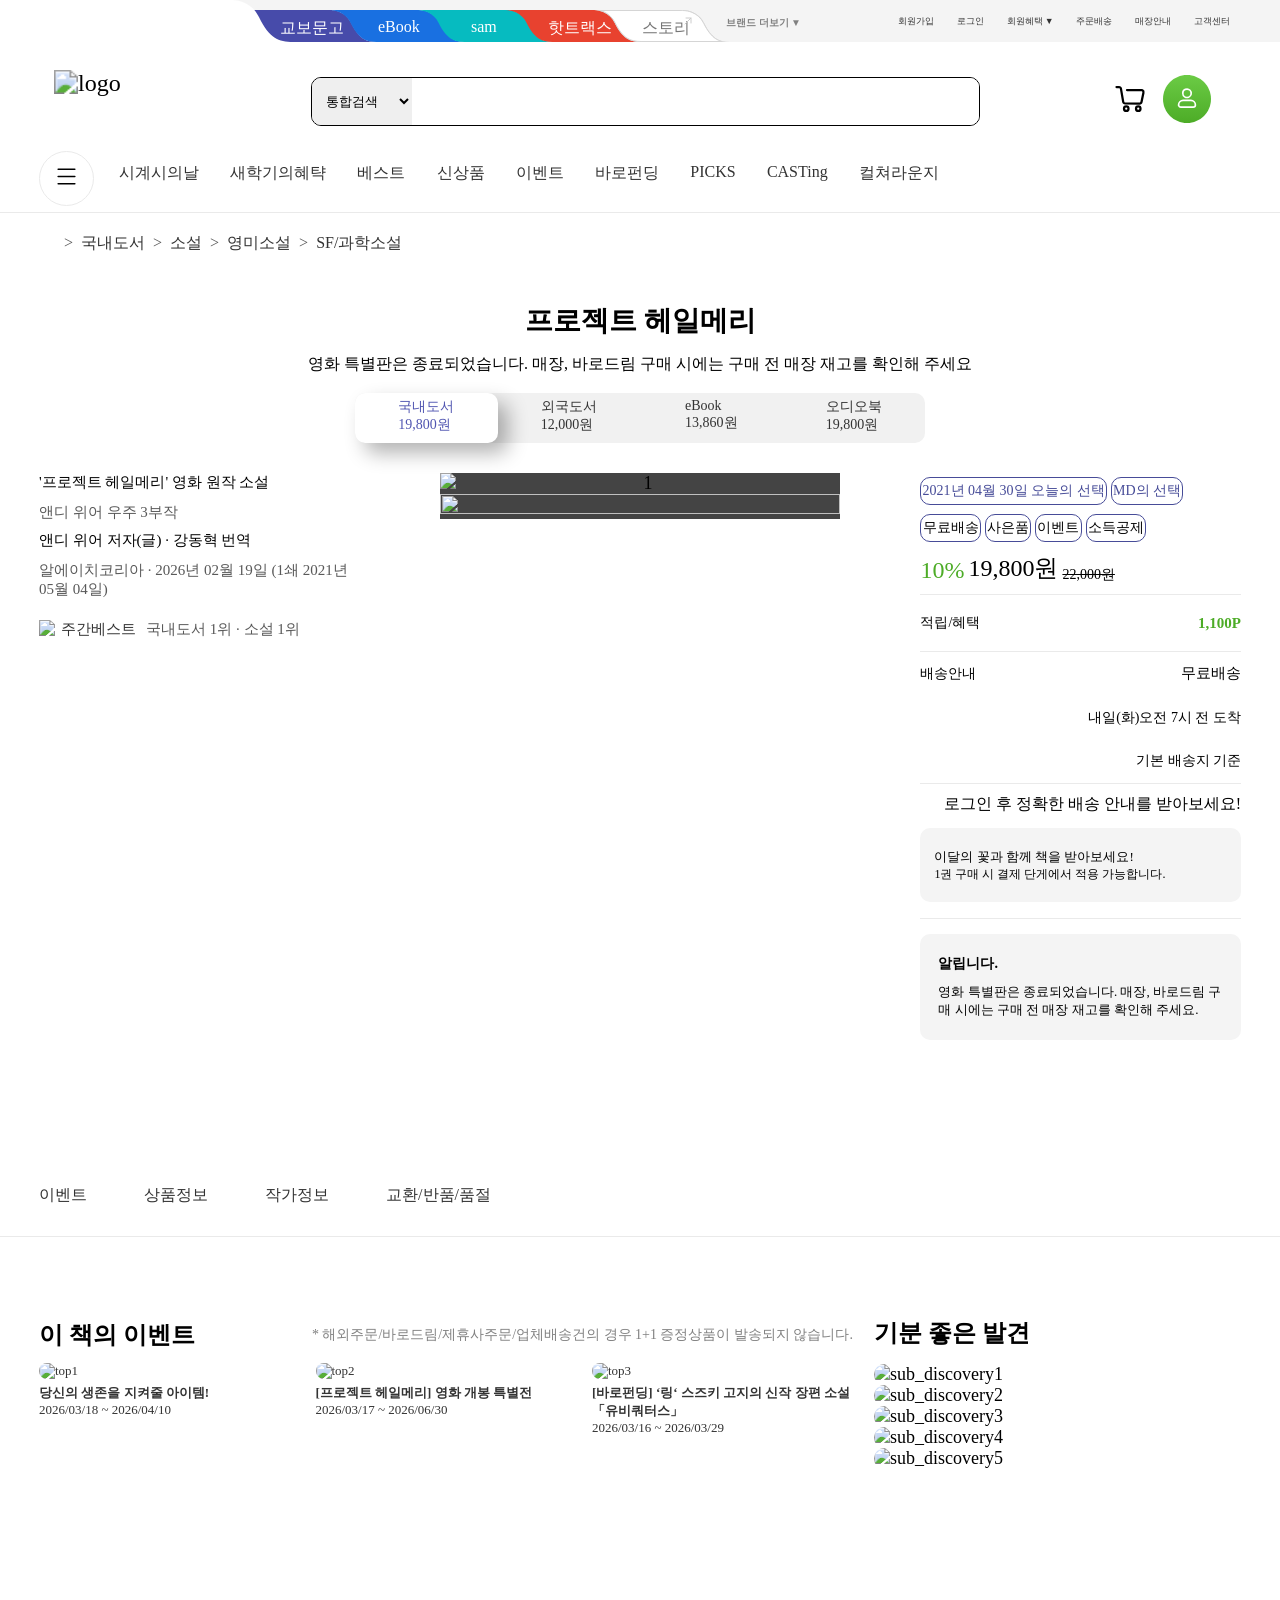
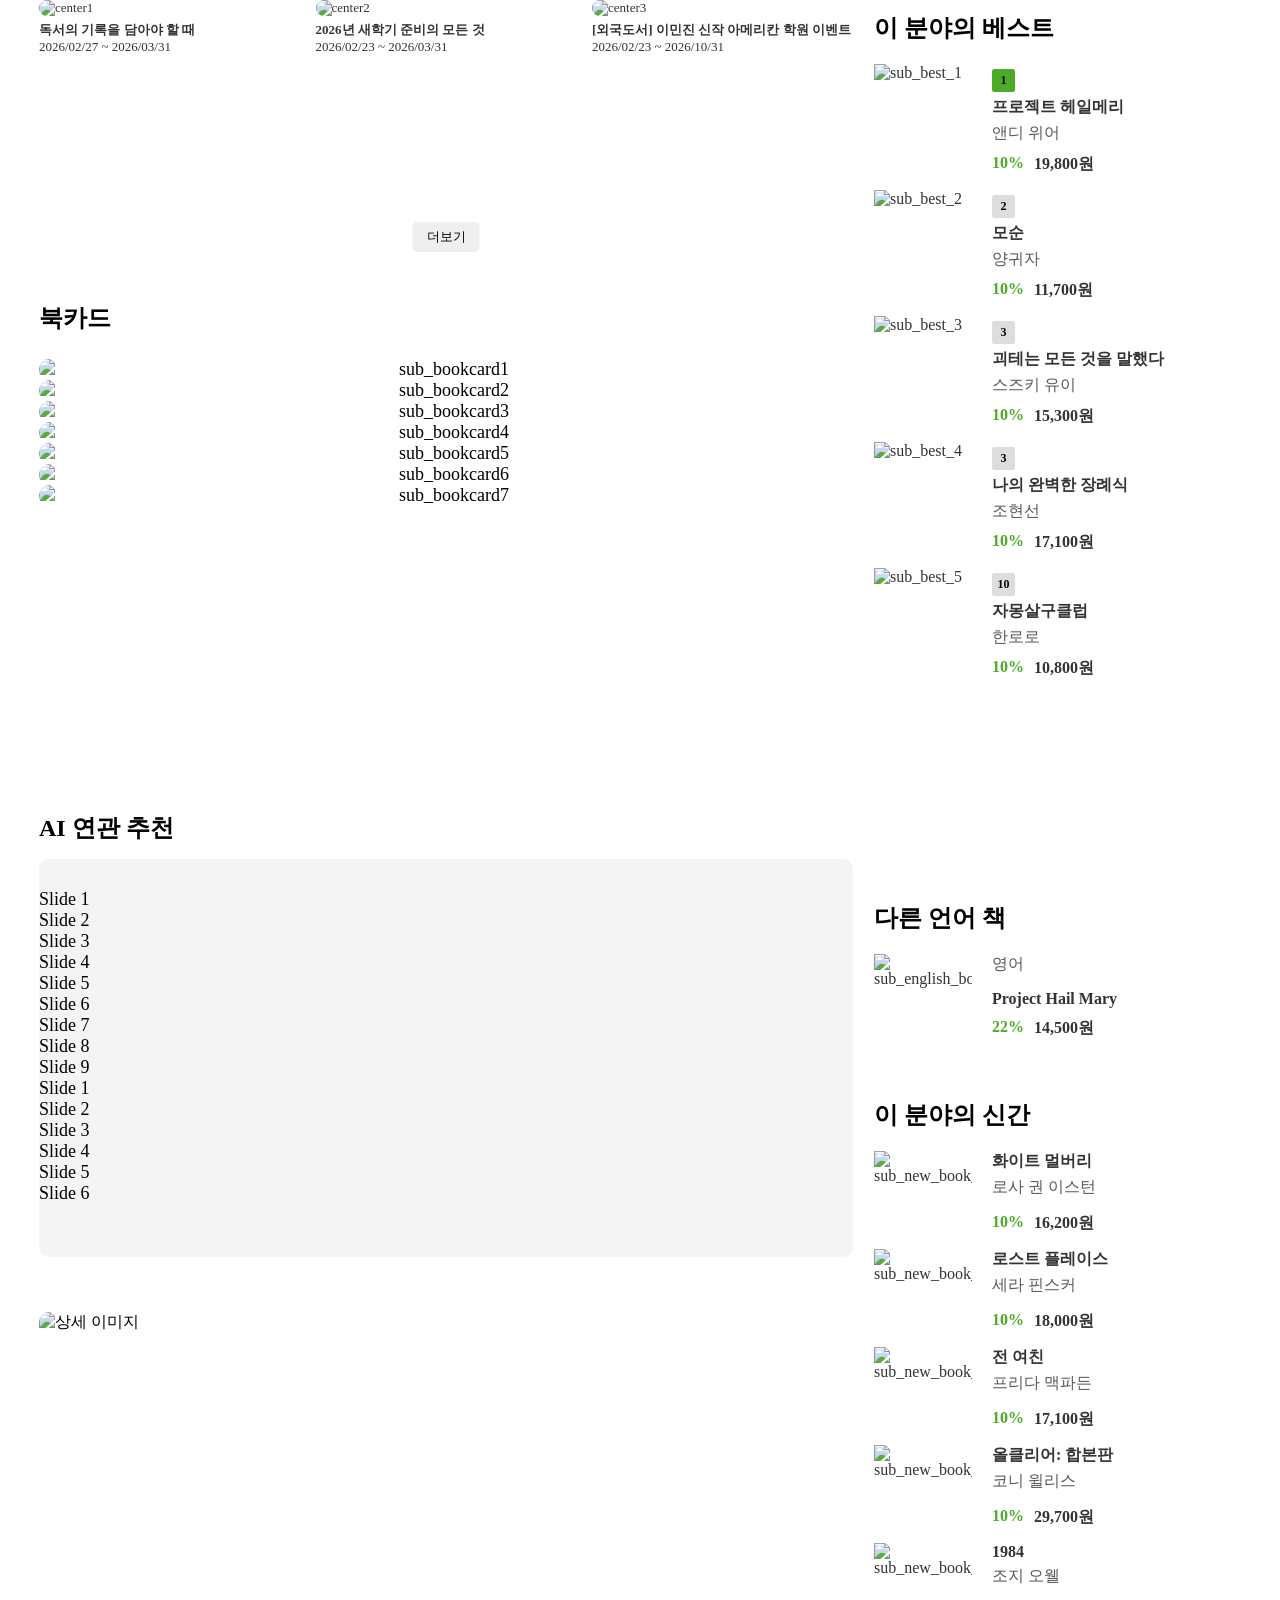
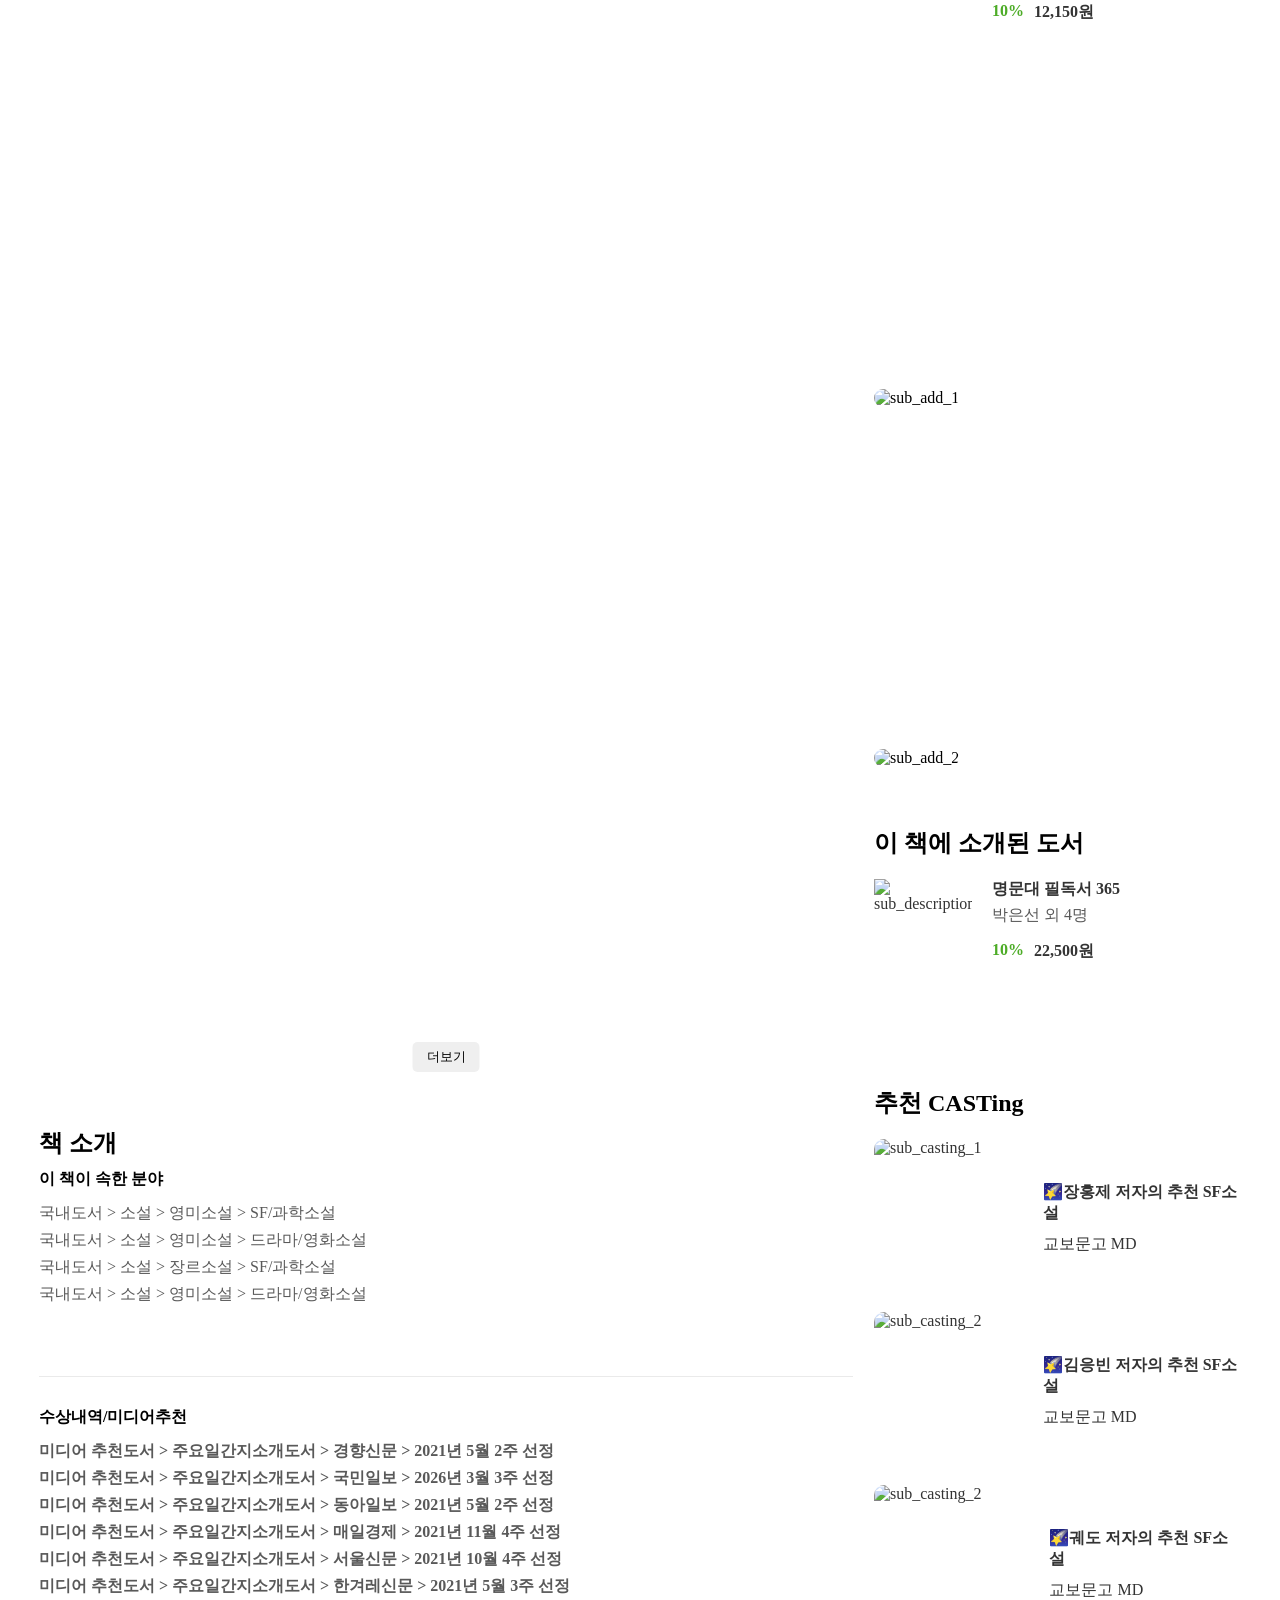
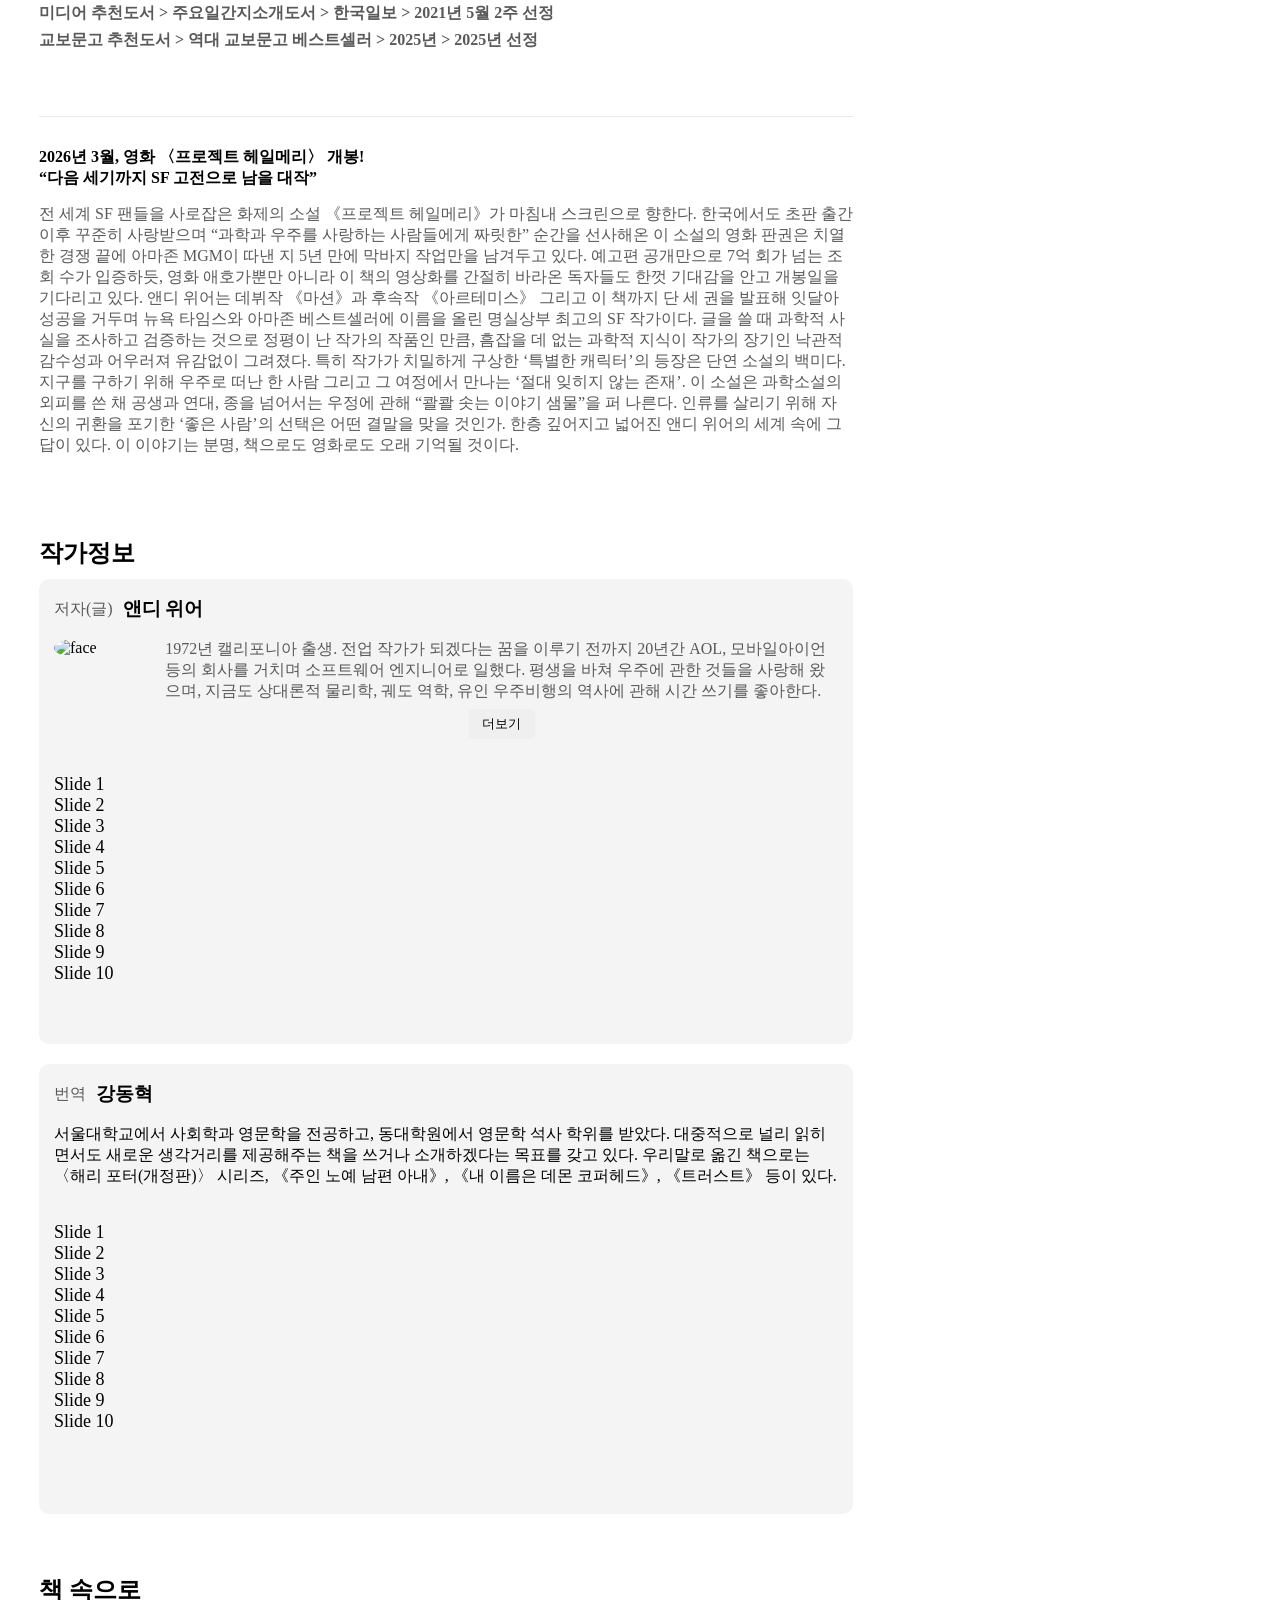
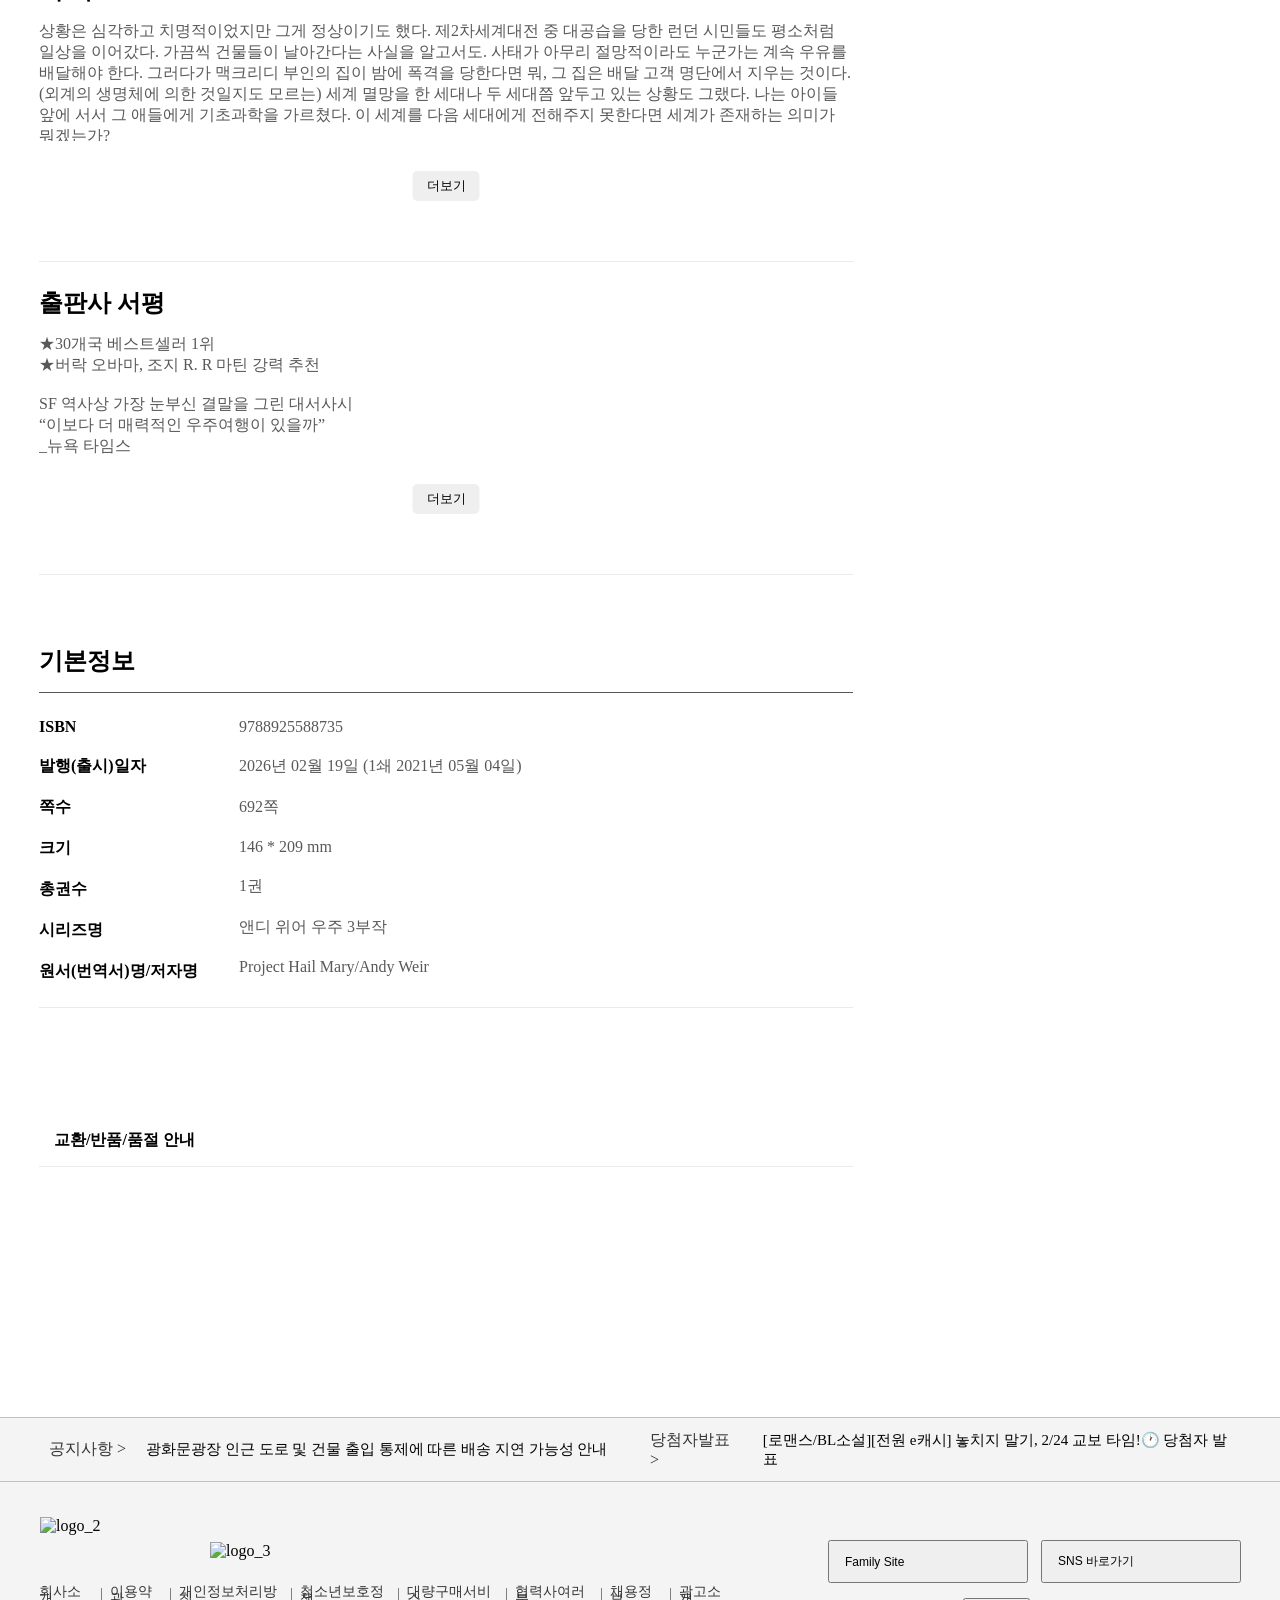
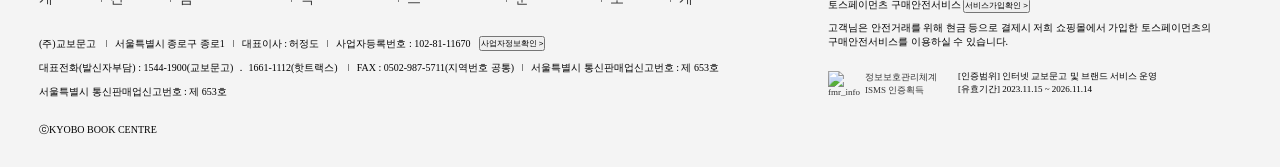
==== commit 1147e728: "20260330_subpage" ====
--- a/sub.html
+++ b/sub.html
@@ -76,17 +76,17 @@
                 </div>
                 <div id="emoticon">
                     <div id="shopping">
-                        <i class="fa-solid fa-cart-shopping"></i>
+                        <svg xmlns="http://www.w3.org/2000/svg" width="36" height="36" fill="none" aria-hidden="true" viewBox="0 0 16 16" stroke="black"><desc>장바구니 아이콘</desc><g stroke="current" clip-path="url(#ico_cart_svg__a)"><path stroke-linecap="round" stroke-linejoin="round" d="M2 2.667h1.123c.204.004.4.08.554.214.154.135.257.32.29.523l1.015 5.859a.9.9 0 0 0 .29.522.87.87 0 0 0 .554.215h6.448a.87.87 0 0 0 .537-.2.88.88 0 0 0 .298-.495l.86-4.123a.914.914 0 0 0-.448-1.035.9.9 0 0 0-.387-.104H6.667"></path><path stroke-miterlimit="10" d="M6.333 13.333a1 1 0 1 0 0-2 1 1 0 0 0 0 2ZM11.667 13.333a1 1 0 1 0 0-2 1 1 0 0 0 0 2Z"></path></g><defs><clipPath id="ico_cart_svg__a"><path fill="#fff" d="M0 0h16v16H0z"></path></clipPath></defs></svg>
                     </div>
                     <div id="mypage">
-                        <i class="fa-regular fa-circle-user"></i>
+                        <svg xmlns="http://www.w3.org/2000/svg" fill="none" viewBox="0 0 48 48" class="h-12 w-12"><desc>My 아이콘</desc><path fill="url(#ico_my_svg__a)" d="M48 24C48 10.745 37.255 0 24 0S0 10.745 0 24s10.745 24 24 24 24-10.745 24-24"></path><path fill="#fff" d="M17.807 33a3.06 3.06 0 0 1-2.828-1.888 3.1 3.1 0 0 1-.233-1.17 5.354 5.354 0 0 1 5.355-5.355h7.801a5.354 5.354 0 0 1 5.352 5.354A3.06 3.06 0 0 1 30.196 33zm-1.378-3.059a1.38 1.38 0 0 0 1.378 1.377h12.39a1.38 1.38 0 0 0 1.377-1.377 3.677 3.677 0 0 0-3.67-3.672h-7.801a3.675 3.675 0 0 0-3.674 3.672m2.524-11.664a5.046 5.046 0 0 1 8.617-3.569 5.047 5.047 0 1 1-8.617 3.569m1.682 0a3.366 3.366 0 1 0 6.731.001 3.366 3.366 0 0 0-6.73-.001"></path><defs><linearGradient id="ico_my_svg__a" x1="24" x2="24" y1="0" y2="48" gradientUnits="userSpaceOnUse"><stop stop-color="#6BCB45"></stop><stop offset="1" stop-color="#4DAC27"></stop></linearGradient></defs></svg>
                     </div>
                 </div>
             </div>
             <div id="menu">
                 <div id="menu_img">
                     <button id="menu_img_btn">
-                        <i class="fa-solid fa-bars"></i>
+                         <svg xmlns="http://www.w3.org/2000/svg" width="24" height="24" fill="none" aria-hidden="true" viewBox="0 0 16 16" stroke="black"><g stroke="current" stroke-linecap="round" clip-path="url(#ico_menu_svg__a)"><path d="M2.667 3.333h10.667M2.667 8h10.667M2.667 12.667h10.667"></path></g><defs><clipPath id="ico_menu_svg__a"><path fill="#fff" d="M0 0h16v16H0z"></path></clipPath></defs></svg>
                     </button>
                 </div>
                 <div id="menu_text">
@@ -109,8 +109,125 @@
     </main>
 
     <!-- 메인 이후부터 이 책의 이벤트 전까지 -->
-    <div id="sub_main_page">
-        
+    <div id="sub_main_fullline">
+        <div id="sub_main_page">
+            <div id="sub_main_page_header">
+                <nav>
+                    <ul>
+                        <li id="sub_main_page_header_home" onclick="location.href='./index.html'"></li>
+                        <li>&nbsp;>&nbsp;&nbsp;<a href="./index.html">국내도서 </a>&nbsp;></li>
+                        <li>&nbsp;<a href="./index.html">&nbsp;소설 </a>&nbsp;></li>
+                        <li>&nbsp;<a href="./index.html">&nbsp;영미소설 </a>&nbsp;></li>
+                        <li>&nbsp;<a href="./index.html">&nbsp;SF/과학소설</a></li>
+                    </ul>
+                </nav>
+            </div>
+            <div id="sub_main_page_top">
+                <div id="sub_main_page_top_text">
+                    <span>프로젝트 헤일메리</span>
+                    <p>영화 특별판은 종료되었습니다. 매장, 바로드림 구매 시에는 구매 전 매장 재고를 확인해 주세요</p>
+                </div>
+                <div id="sub_main_page_top_bottom">
+                    <nav>
+                        <ul>
+                            <li id="sub_main_page_top_bottom_1"><a href="./index.html">국내도서<br>19,800원</a></li>
+                            <li id="sub_main_page_top_bottom_2"><a href="./index.html">외국도서<br>12,000원</a></li>
+                            <li id="sub_main_page_top_bottom_3"><a href="./index.html">eBook<br>13,860원</a></li>
+                            <li id="sub_main_page_top_bottom_4"><a href="./index.html">오디오북<br>19,800원</a></li>
+                        </ul>
+                    </nav>
+                </div>
+            </div>
+            <div id="sub_main_page_center">
+                <div id="sub_main_1">
+                    <span>'프로젝트 헤일메리' 영화 원작 소설</span>
+                    <p>앤디 위어 우주 3부작</p>
+                    <span>앤디 위어 저자(글) · 강동혁 번역</span>
+                    <p>알에이치코리아 · 2026년 02월 19일 (1쇄 2021년 05월 04일)</p>
+                    <div id="sub_main_1_best">
+                        <a href="./index.html">
+                            <img src="https://contents.kyobobook.co.kr/resources/fo/images/common/ink/ico_best_crown@2x.png" alt="crown">
+                            <span>주간베스트</span><p>국내도서 1위 · 소설 1위</p>
+                        </a>
+                    </div>
+                </div>
+                <div id="sub_main_2">
+                    <div class="swiper sub_main_2_Swiper">
+                        <div class="swiper-wrapper">
+                            <div class="swiper-slide">
+                                <img src="https://contents.kyobobook.co.kr/sih/fit-in/458x0/pdt/9788925588735.jpg" alt="1">
+                            </div>
+                            <div class="swiper-slide">
+                                <img src="https://contents.kyobobook.co.kr/sih/fit-in/458x0/pdt/addt/9788925588735_01.jpg" alt="">
+                            </div>
+                        </div>
+                        <div class="swiper-button-next"></div>
+                        <div class="swiper-button-prev"></div>
+                    </div>
+                </div>
+                <div id="sub_main_3">
+                    <div id="sub_main_3_1">
+                        <div id="sub_main_3_1_top">
+                            <span id="sub_main_3_1_1">2021년 04월 30일 오늘의 선택</span>
+                            <span id="sub_main_3_1_2">MD의 선택</span>
+                            <span id="sub_main_3_1_3">무료배송</span>
+
+                            <span id="sub_main_3_1_4">사은품</span>
+                            <span id="sub_main_3_1_5">이벤트</span>
+                            <span id="sub_main_3_1_6">소득공제</span>
+                        </div>
+                        <div id="sub_main_3_1_bottom">
+                            <span>10%</span>
+                            <p>19,800원</p>
+                            <p>22,000원</p>
+                        </div>
+                    </div>
+                    <div id="sub_main_3_2">
+                        <div id="sub_main_3_2_top">
+                            <span>적립/혜택</span>
+                            <p>1,100P</p>
+                        </div>
+                        <div id="sub_main_3_2_bottom">
+                            <div id="sub_main_3_2_bottom_first">
+                                <div id="first_1">
+                                    <span>배송안내</span>
+                                    <p>무료배송</p>
+                                </div>
+                                <div id="first_2">
+                                    <p>내일(화)오전 7시 전 도착</p>
+                                </div>
+                                <div id="first_3">
+                                    <p>기본 배송지 기준</p>
+                                </div>
+                            </div>
+                            <div id="sub_main_3_2_bottom_second">
+                                <div id="second_1">
+                                    <span>로그인 후 정확한 배송 안내를 받아보세요!</span>
+                                </div>
+                                <div id="second_2">
+                                    <span>이달의 꽃과 함께 책을 받아보세요!</span>
+                                    <p>1권 구매 시 결제 단게에서 적용 가능합니다.</p>
+                                </div>
+                            </div>
+                        </div>
+                    </div>
+                    <div id="sub_main_3_3">
+                        <span>알립니다.</span>
+                        <p>영화 특별판은 종료되었습니다. 매장, 바로드림 구매 시에는 구매 전 매장 재고를 확인해 주세요.</p>
+                    </div>
+                </div>
+            </div>
+            <div id="sub_main_page_bottom">
+                <nav>
+                    <ul>
+                        <li><a href="#">이벤트</a></li>
+                        <li><a href="#">상품정보</a></li>
+                        <li><a href="#">작가정보</a></li>
+                        <li><a href="#">교환/반품/품절</a></li>
+                    </ul>
+                </nav>
+            </div>
+        </div>
     </div>
 
     <!-- 이 책의 이벤트부터  북트레일러 전까지 -->
--- a/css/sub.css
+++ b/css/sub.css
@@ -15,13 +15,394 @@
     margin-top: 0px;
 }
 
+#sub_main_fullline {
+    width: 100%;
+    height: 1025px;
+    border-top: 1px solid #eaeaea;
+    border-bottom: 1px solid #eaeaea;
+}
+
 #sub_main_page {
     width: 1202px;
-    height: 1050px;
+    height: 100%;
     margin: 0 auto;
-    padding-top: 90px;
-    background-color: gold;
-}
+}
+
+#sub_main_page_header {
+    width: 100%;
+    height: 47px;
+    padding-top: 20px;
+}
+
+#sub_main_page_header nav ul {
+    display: flex;
+    color: #595959;
+}
+
+#sub_main_page_header #sub_main_page_header_home {
+    position: relative;
+    bottom: -2px;
+    width: 21px;
+    height: 27px;
+    background-repeat: no-repeat;
+    background-size: auto 16px;
+    background-image: url(https://contents.kyobobook.co.kr/resources/fo/images/common/ink/ico_breadcrumb_home@2x.png);
+    cursor: pointer;
+}
+
+#sub_main_page_top {
+    width: 100%;
+    height: 141px;
+    margin-top: 42px;
+}
+
+#sub_main_page_top_text {
+    width: 100%;
+    height: 73px;
+    display: flex;
+    flex-direction: column;
+    align-items: center;
+    justify-content: space-between;
+}
+
+#sub_main_page_top span {
+    font-size: 28px;
+    font-weight: 700;
+}
+
+#sub_main_page_top p {
+    font-size: 16px;
+    font-weight: 500;
+}
+
+#sub_main_page_top_bottom {
+    width: 570px;
+    height: 50px;
+    margin: 0 auto;
+    margin-top: 18px;
+    background-color: #f1f1f1;
+    border-radius: 10px;
+}
+#sub_main_page_top_bottom nav ul {
+    display: flex;
+    font-size: 14px;
+}
+
+#sub_main_page_top_bottom_1, #sub_main_page_top_bottom_2, #sub_main_page_top_bottom_3, #sub_main_page_top_bottom_4 {
+    width: 142.5px;
+    height: 50px;
+    border-radius: 10px;
+    display: flex;
+    justify-content: center;
+    padding: 5px 0;
+}
+
+#sub_main_page_top_bottom_1 {
+    background-color: white;
+    box-shadow: 10px 10px 20px rgba(0, 0, 0, 0.3);
+}
+
+#sub_main_page_top_bottom_1 a {
+    color: #5055b1;
+}
+
+#sub_main_page_center {
+    width: 100%;
+    height: 652px;
+    margin-top: 30px;
+    display: flex;
+    justify-content: space-between;
+}
+
+#sub_main_1 {
+    width: 400.6px;
+    height: 100%;
+    padding-right: 80px;
+}
+
+#sub_main_1 span {
+    display: block;
+    font-size: 15px;
+    font-weight: 500;
+    margin-bottom: 11px;
+}
+
+#sub_main_1 p {
+    font-size: 15px;
+    font-weight: 400;
+    margin-bottom: 9px;
+    color: #595959;
+}
+
+#sub_main_1 p:nth-of-type(2) {
+    margin-bottom: 21px;
+}
+
+#sub_main_1_best {
+    margin-bottom: 20px;
+}
+
+#sub_main_1_best a {
+    display: flex;
+}
+
+#sub_main_1_best a img {
+    width: 22px;
+    height: 20px;
+}
+
+#sub_main_1_best a span {
+    margin-right: 10px;
+}
+
+#sub_main_2 {
+    width: 400.6px;
+    height: 100%;
+}
+
+#sub_main_2 .swiper {
+    width: 100%;
+    height: auto;
+}
+
+#sub_main_2 .swiper-slide {
+    text-align: center;
+    font-size: 18px;
+    background: #444;
+    display: flex;
+    justify-content: center;
+    align-items: center;
+}
+
+#sub_main_2 .swiper-slide img {
+    display: block;
+    width: 100%;
+    height: 100%;
+    object-fit: cover;
+}
+
+#sub_main_3 {
+    width: 400.6px;
+    height: 100%;
+    padding-left: 80px;
+}
+
+#sub_main_3_1 {
+    width: 100%;
+    height: 111px;
+    display: flex;
+    flex-direction: column;
+}
+
+#sub_main_3_1_top {
+    width: 100%;
+    height: 65px;
+    display: flex;
+    flex-wrap: wrap;
+}
+
+#sub_main_3_1_top span {
+    text-align: center;
+    font-size: 14px;
+    margin-bottom: 5px;
+}
+
+#sub_main_3_1_1, #sub_main_3_1_2 {
+    margin: 4px 4px 0 0;
+    padding: 4px 1.2px;
+    color: #474c98;
+    border: 1px solid #474c98;
+    background: #fff;
+    border-radius: 10px;
+}
+
+#sub_main_3_1_3, #sub_main_3_1_4, #sub_main_3_1_5, #sub_main_3_1_6 {
+    margin: 4px 4px 0 0;
+    padding: 4px 1.2px;
+    color: #000;
+    border: 1px solid #474c98;
+    background: #fff;
+    border-radius: 10px;
+}
+
+#sub_main_3_1_bottom {
+    width: 100%;
+    height: 46px;
+    padding-top: 10px;
+    display: flex;
+    align-items: flex-end;
+}
+
+#sub_main_3_1_bottom span {
+    font-size: 24px;
+    margin-right: 4px;
+    color: #4dac27;
+}
+
+#sub_main_3_1_bottom p:nth-of-type(1) {
+    font-size: 24px;
+    margin-right: 4px;
+}
+
+#sub_main_3_1_bottom p:nth-of-type(2) {
+    font-size: 14px;
+    margin-right: 4px;
+    text-decoration: line-through;
+}
+
+#sub_main_3_2 {
+    width: 100%;
+    height: 325px;
+    margin-top: 10px;
+    border-top: 1px solid #eaeaea;
+    border-bottom: 1px solid #eaeaea;
+}
+
+#sub_main_3_2_top {
+    width: 100%;
+    height: 57px;
+    border-bottom: 1px solid #eaeaea;
+    display: flex;
+    justify-content: space-between;
+    align-items: center;
+}
+
+#sub_main_3_2_top span {
+    font-size: 14px;
+    font-weight: 400;
+}
+
+#sub_main_3_2_top p {
+    font-size: 15px;
+    font-weight: 700;
+    color: #4dac27;
+}
+
+#sub_main_3_2_bottom {
+    width: 100%;
+    height: 261px;
+}
+
+#sub_main_3_2_bottom_first {
+    width: 100%;
+    height: 132px;
+    display: flex;
+    flex-direction: column;
+    border-bottom: 1px solid #eaeaea;
+}
+
+#first_1 {
+    width: 100%;
+    height: 44px;
+    display: flex;
+    align-items: center;
+    justify-content: space-between;
+}
+
+#first_1 span {
+    font-size: 14px;
+    font-weight: 400;
+}
+
+#first_1 p {
+    font-size: 15px;
+}
+
+
+#first_2, #first_3 {
+    width: 100%;
+    height: 44px;
+    display: flex;
+    align-items: center;
+    justify-content: flex-end;
+}
+
+#first_2, #first_3 {
+    font-size: 14px;
+    font-weight: 500;
+}
+
+#sub_main_3_2_bottom_second {
+    width: 100%;
+    height: 129px;
+    display: flex;
+    flex-direction: column;
+}
+
+#second_1 {
+    width: 100%;
+    height: 40px;
+    display: flex;
+    justify-content: flex-end;
+    align-items: center;
+}
+
+#second_2 {
+    width: 100%;
+    height: 74px;
+    padding: 14px;
+    margin: 4px 0 1px 0;
+    background-color: #f4f4f4;
+    border-radius: 10px;
+    display: flex;
+    flex-direction: column;
+    justify-content: center;
+}
+
+#second_2 span {
+    font-size: 13px;
+    font-weight: 400;
+}
+
+#second_2 p {
+    font-size: 12px;
+    font-weight: 400;
+}
+
+#sub_main_3_3 {
+    width: 100%;
+    height: 106px;
+    margin-top: 15px;
+    padding: 18px;
+    background-color: #f4f4f4;
+    border-radius: 10px;
+    display: flex;
+    flex-direction: column;
+    justify-content: center;
+}
+
+#sub_main_3_3 span {
+    font-size: 14px;
+    font-weight: 700;
+}
+
+#sub_main_3_3 p {
+    font-size: 13px;
+    font-weight: 400;
+    margin-top: 10px;
+}
+
+#sub_main_page_bottom {
+    width: 100%;
+    height: 52px;
+    margin-top: 60px;
+}
+
+#sub_main_page_bottom nav {
+    width: 452px;
+    height: 100%;
+}
+
+#sub_main_page_bottom nav ul {
+    display: flex;
+    justify-content: space-between;
+    color: #595959;
+    font-size: 16px;
+}
+
+
+
+
 
 /*//////////////////////// sub_page ////////////////////////*/
 #sub_page {
--- a/css/common.css
+++ b/css/common.css
@@ -151,28 +151,18 @@
     display: flex;
     justify-content: flex-end;
     margin-right: 30px;
-}
-
-#shopping {
-    i {
-        display: inline-block;
-        width: 32px;
-        height: 28px;
-        margin: 33px 20px 0 20px;
-        transform: scale(1.4);
-        box-sizing: border-box;
-    }
-}
-
-#mypage {
-    i {
-        display: inline-block;
-        width: 49px;
-        height: 49px;
-        margin: 45px 1px 0 10px;
-        transform: scale(1.9);
-        box-sizing: border-box;
-    }
+    align-items: center;
+}
+
+#shopping svg {
+    width: 36px;
+    height: 36px;
+    margin-right: 15px;
+}
+
+#mypage svg {
+    width: 48px;
+    height: 48px;
 }
 
 #menu {
@@ -183,33 +173,36 @@
 }
 
 #menu_img {
-    width: 46px;
-    height: 46px;
-    transform: scale(1.7);
-    padding: 9px 0 0 20px;
+    display: flex;
+    align-items: center;
+    padding-top: 9px;
 }
 
 #menu_img_btn {
+    width: 55px;
+    height: 55px;
     border: none;
     background-color: #fff;
-}
-
-#menu_img_btn i {
-    background-color: transparent;
-}
-
+    border-radius: 50%;
+    border: 1px solid #eaeaea;
+}
+
+#menu_img_btn svg {
+    width: 25px;
+    height: 25px;
+    margin: 10px;
+}
 
 #menu_text {
     width: 845px;
     height: 67px;
     align-content: center;
-    
 }
 
 #menu_text nav ul{
     display: flex;
     justify-content: space-between;
-    padding: 0 0 4px 25px;
+    padding-left: 25px;
 }
 
 /*//////////////////////// footer ////////////////////////*/
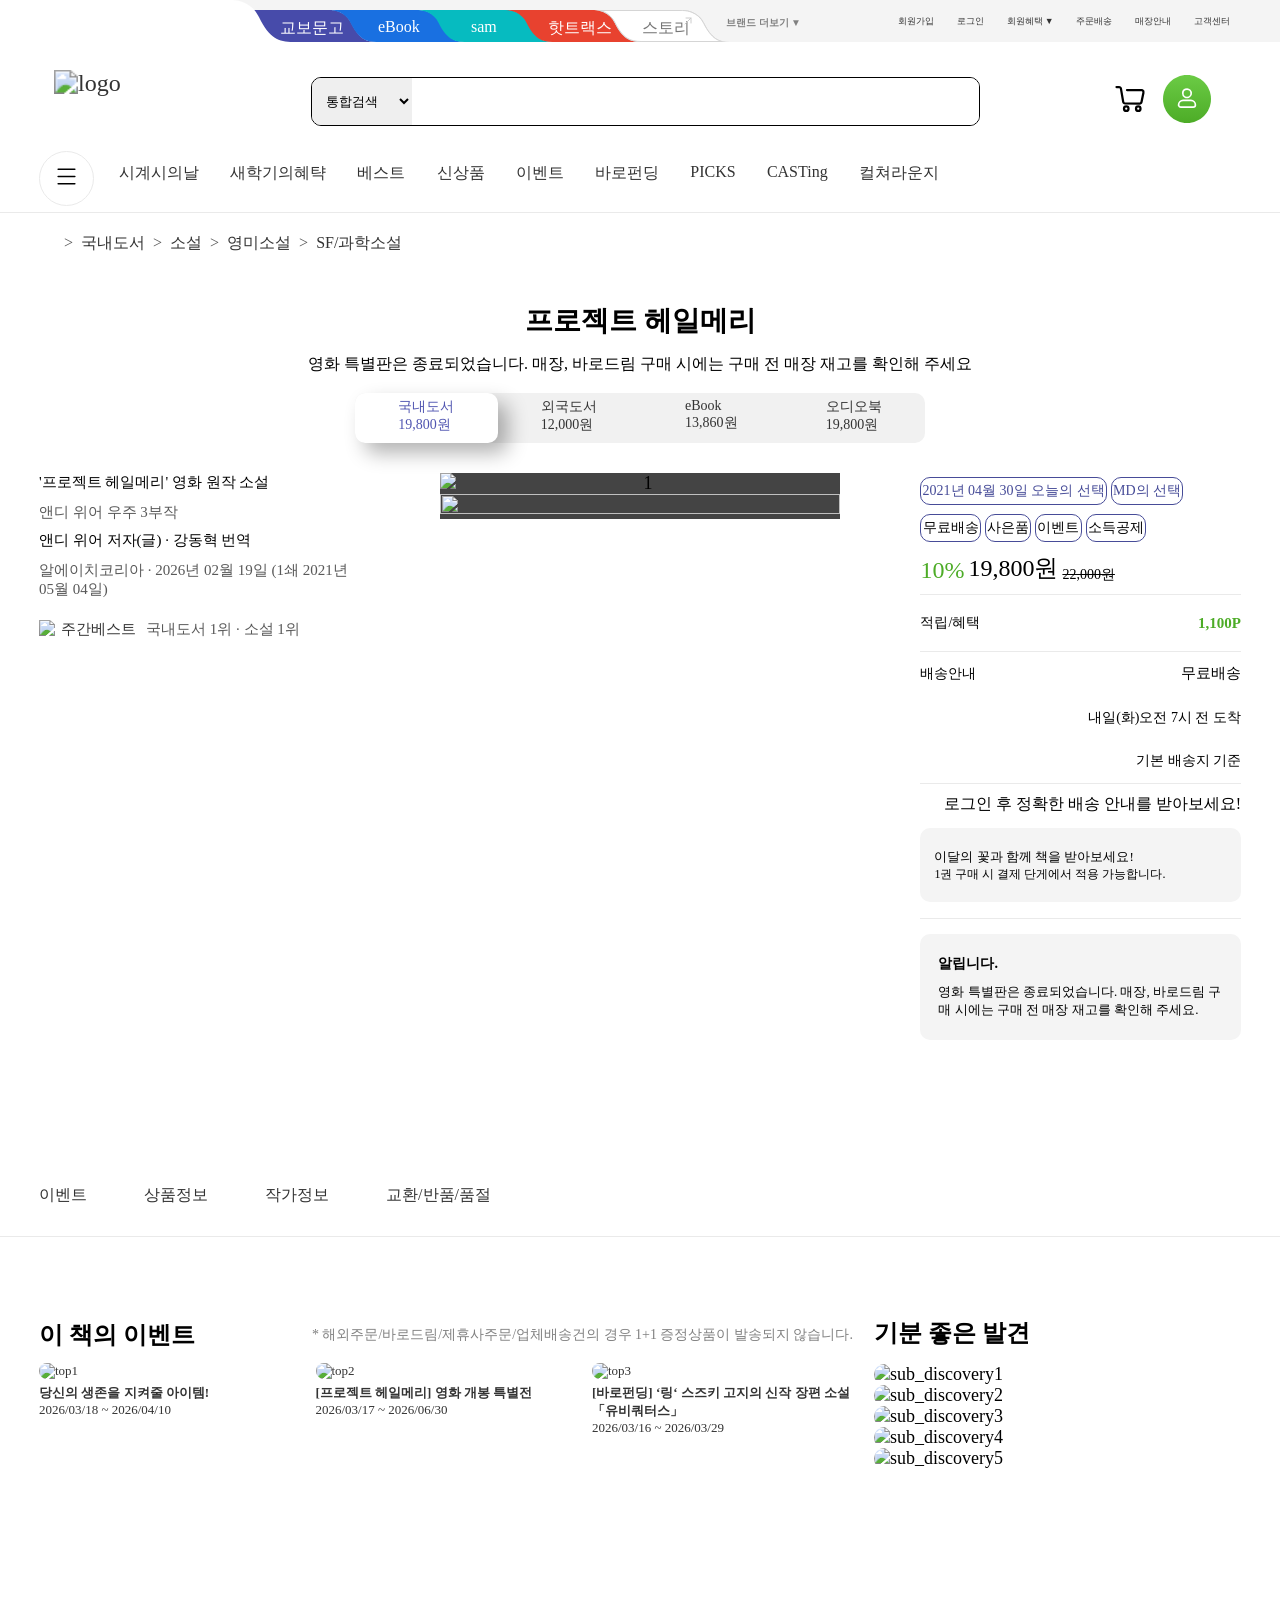
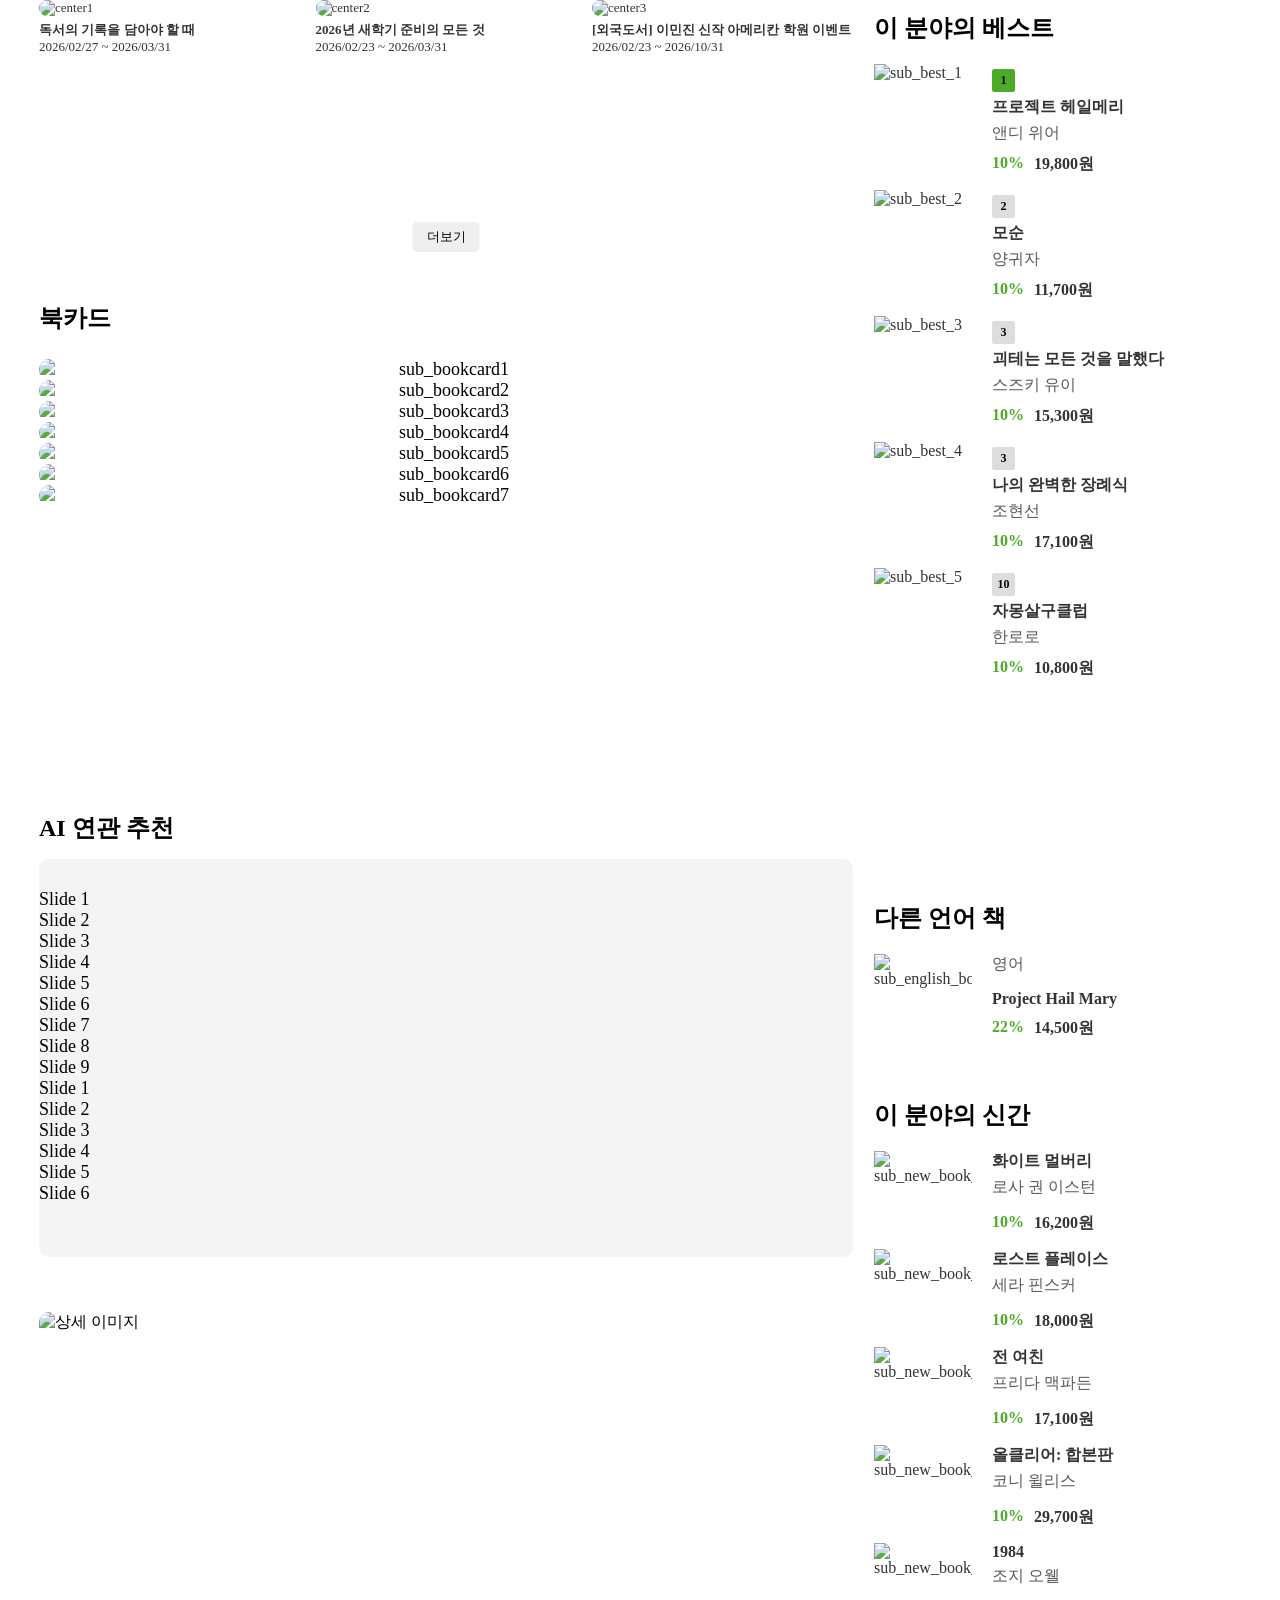
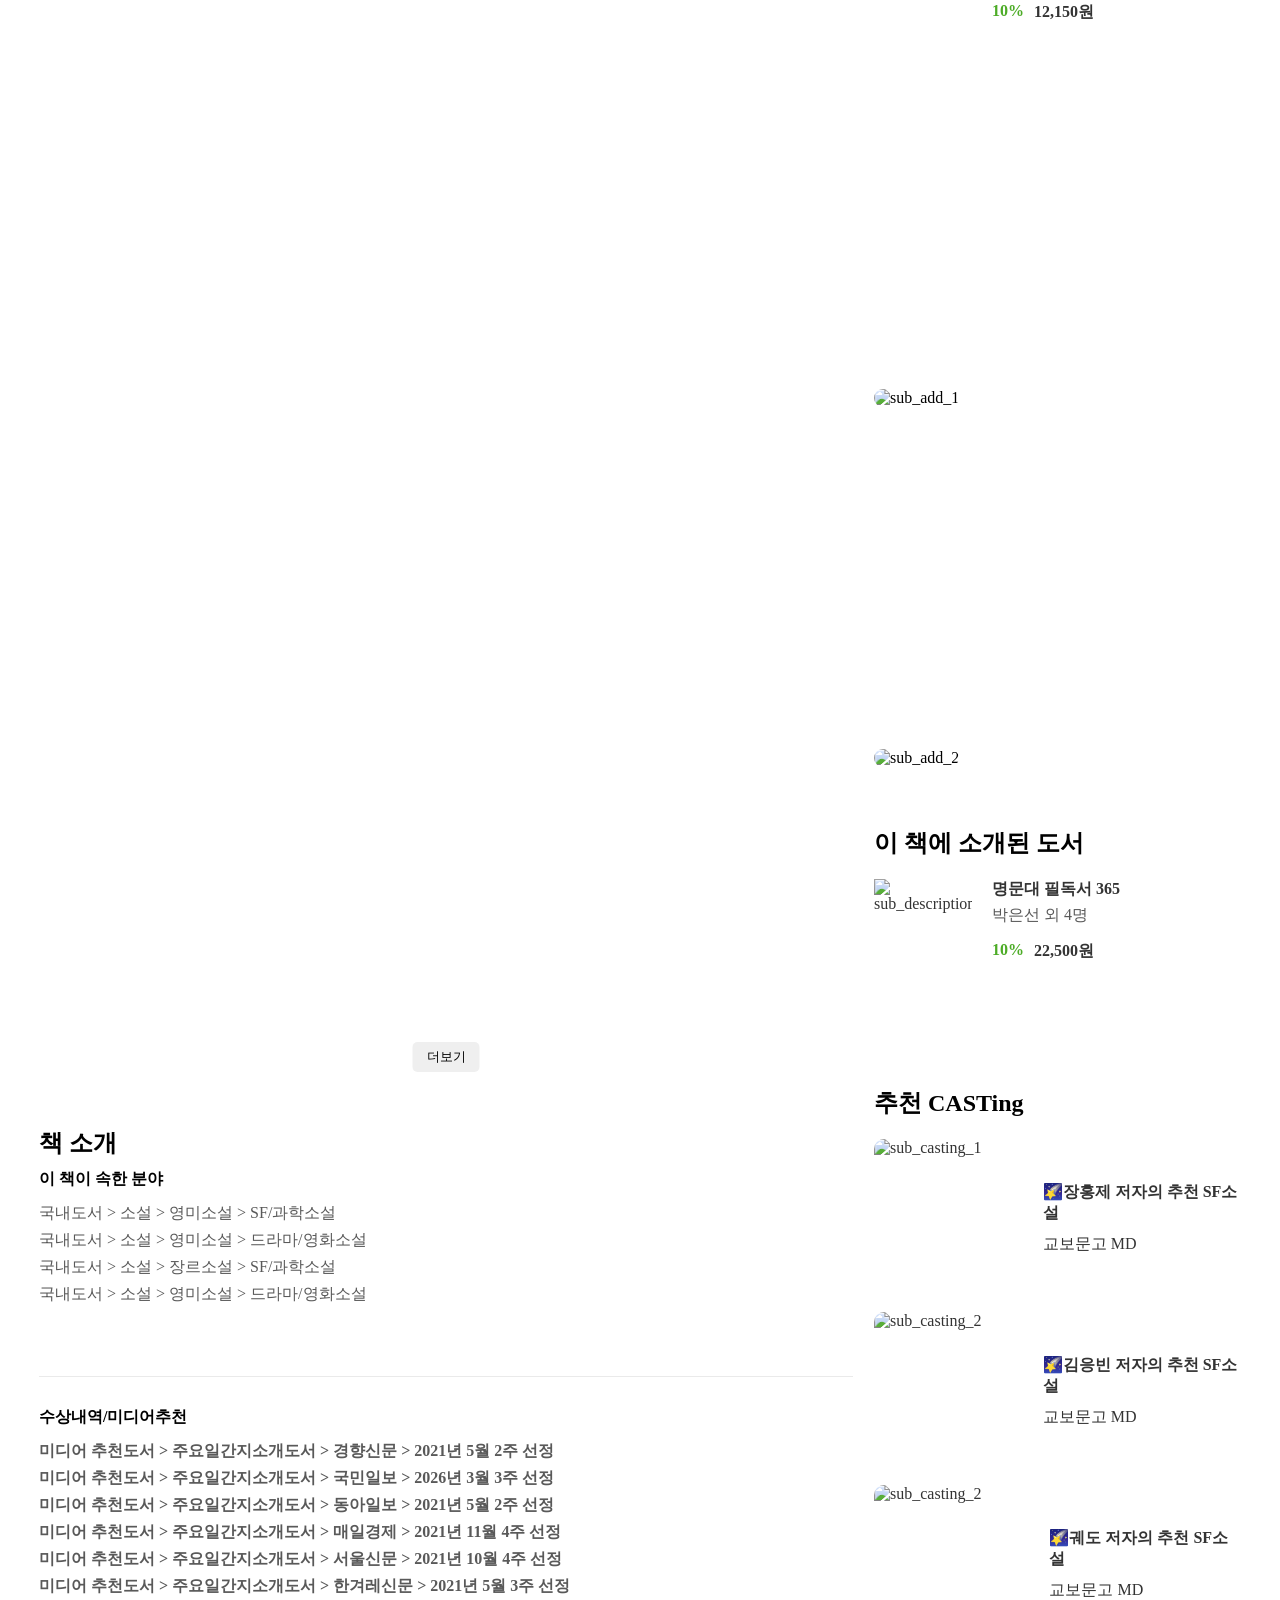
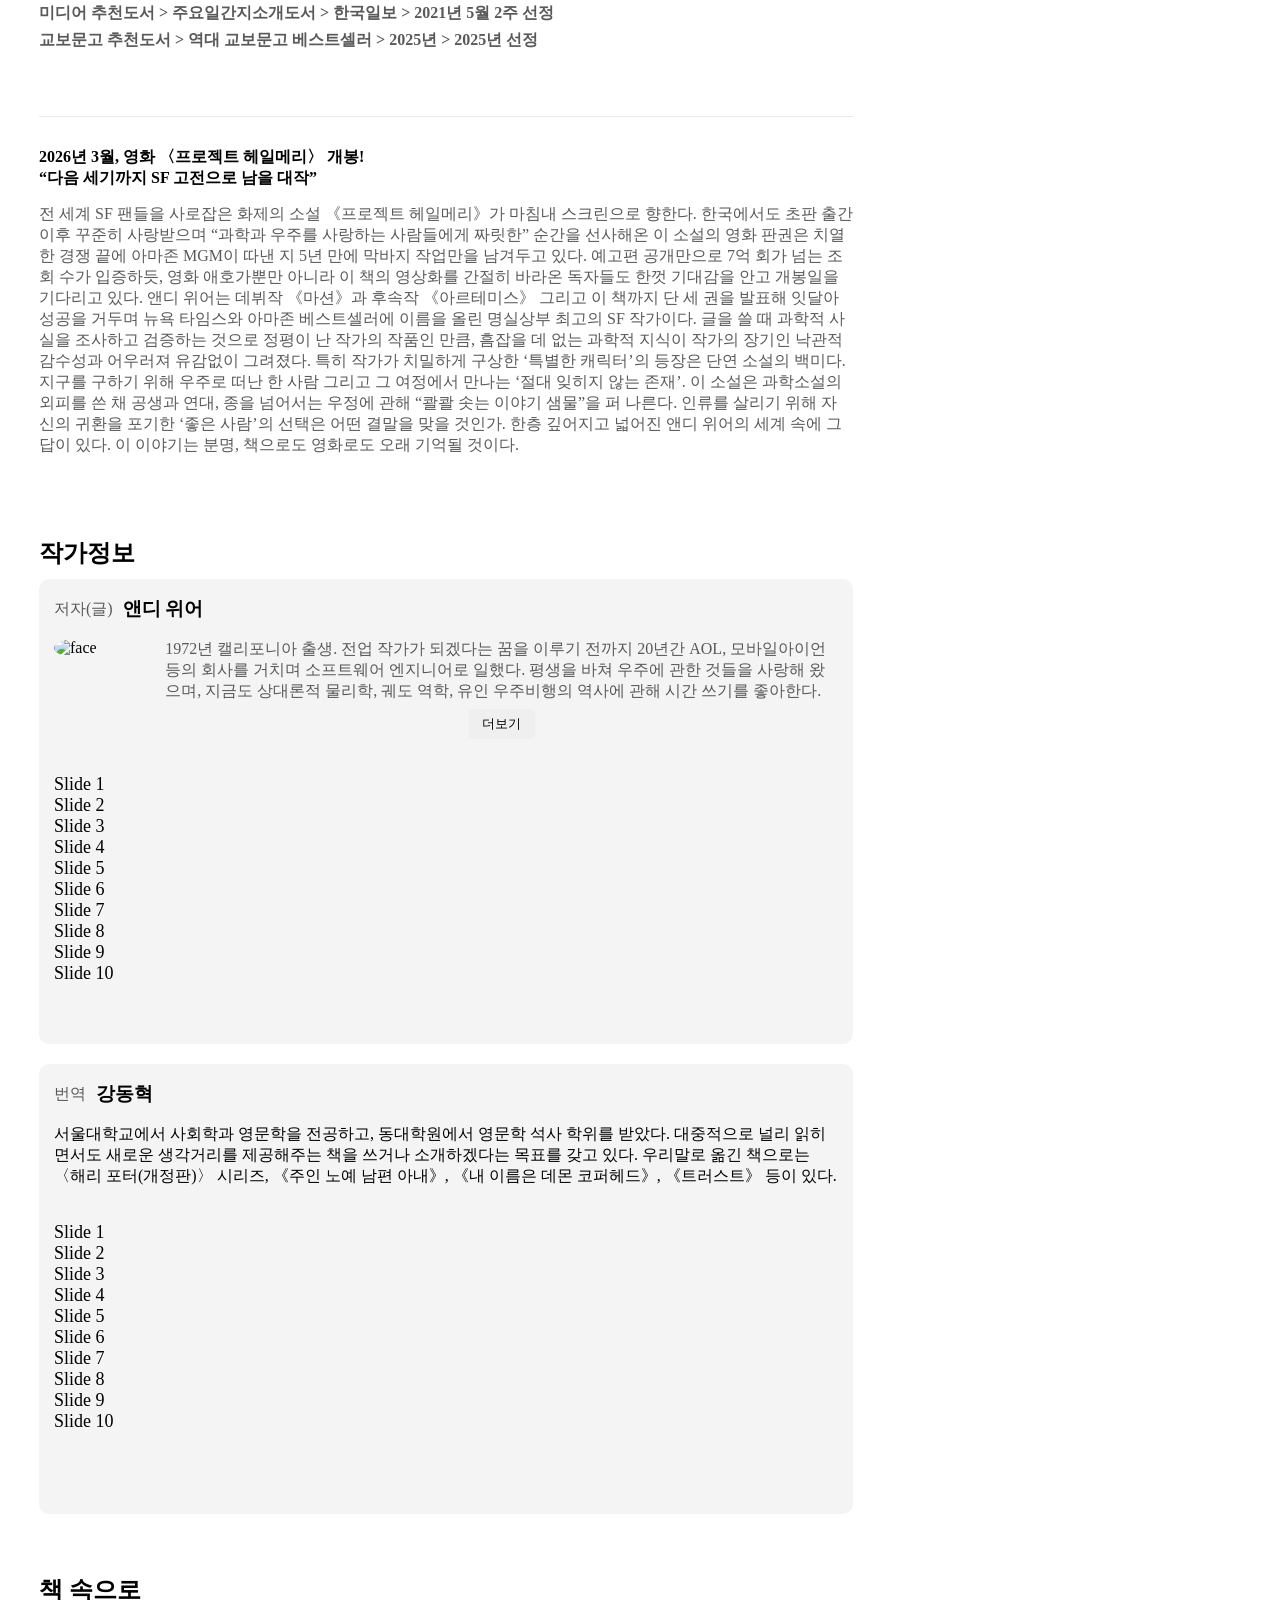
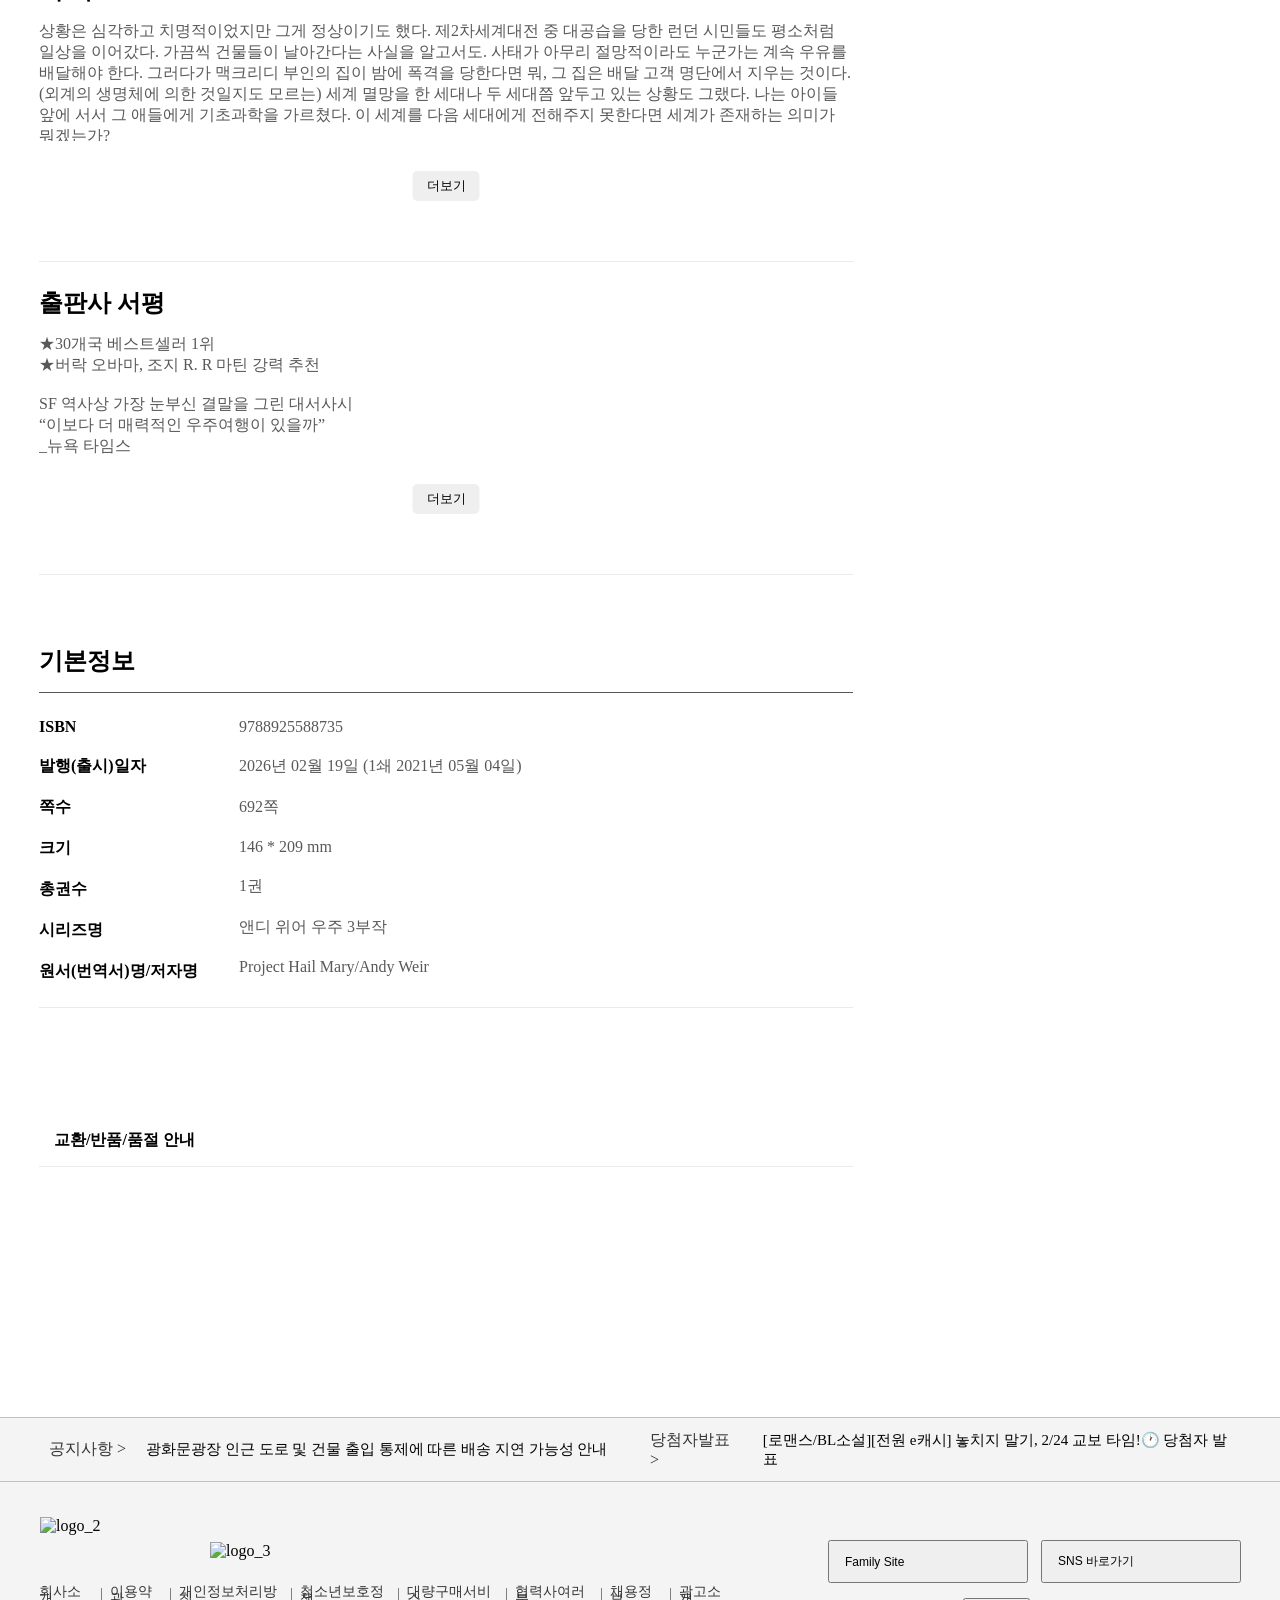
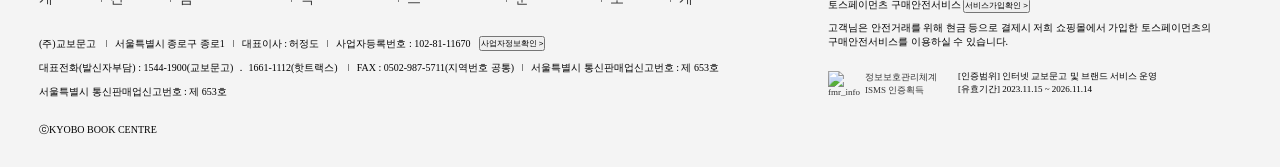
==== commit 2165f672: "20260401_finish" ====
--- a/sub.html
+++ b/sub.html
@@ -60,8 +60,10 @@
         <div id="main_top">
             <div id="mt_top">
                 <div id="logo">
-                    <img src="https://contents.kyobobook.co.kr/resources/fo/images/common/ink/united/logo_book.svg"
+                    <a href="./index.html">
+                        <img src="https://contents.kyobobook.co.kr/resources/fo/images/common/ink/united/logo_book.svg"
                         alt="logo">
+                    </a>
                 </div>
                 <div id="search">
                     <select id="search_category">
